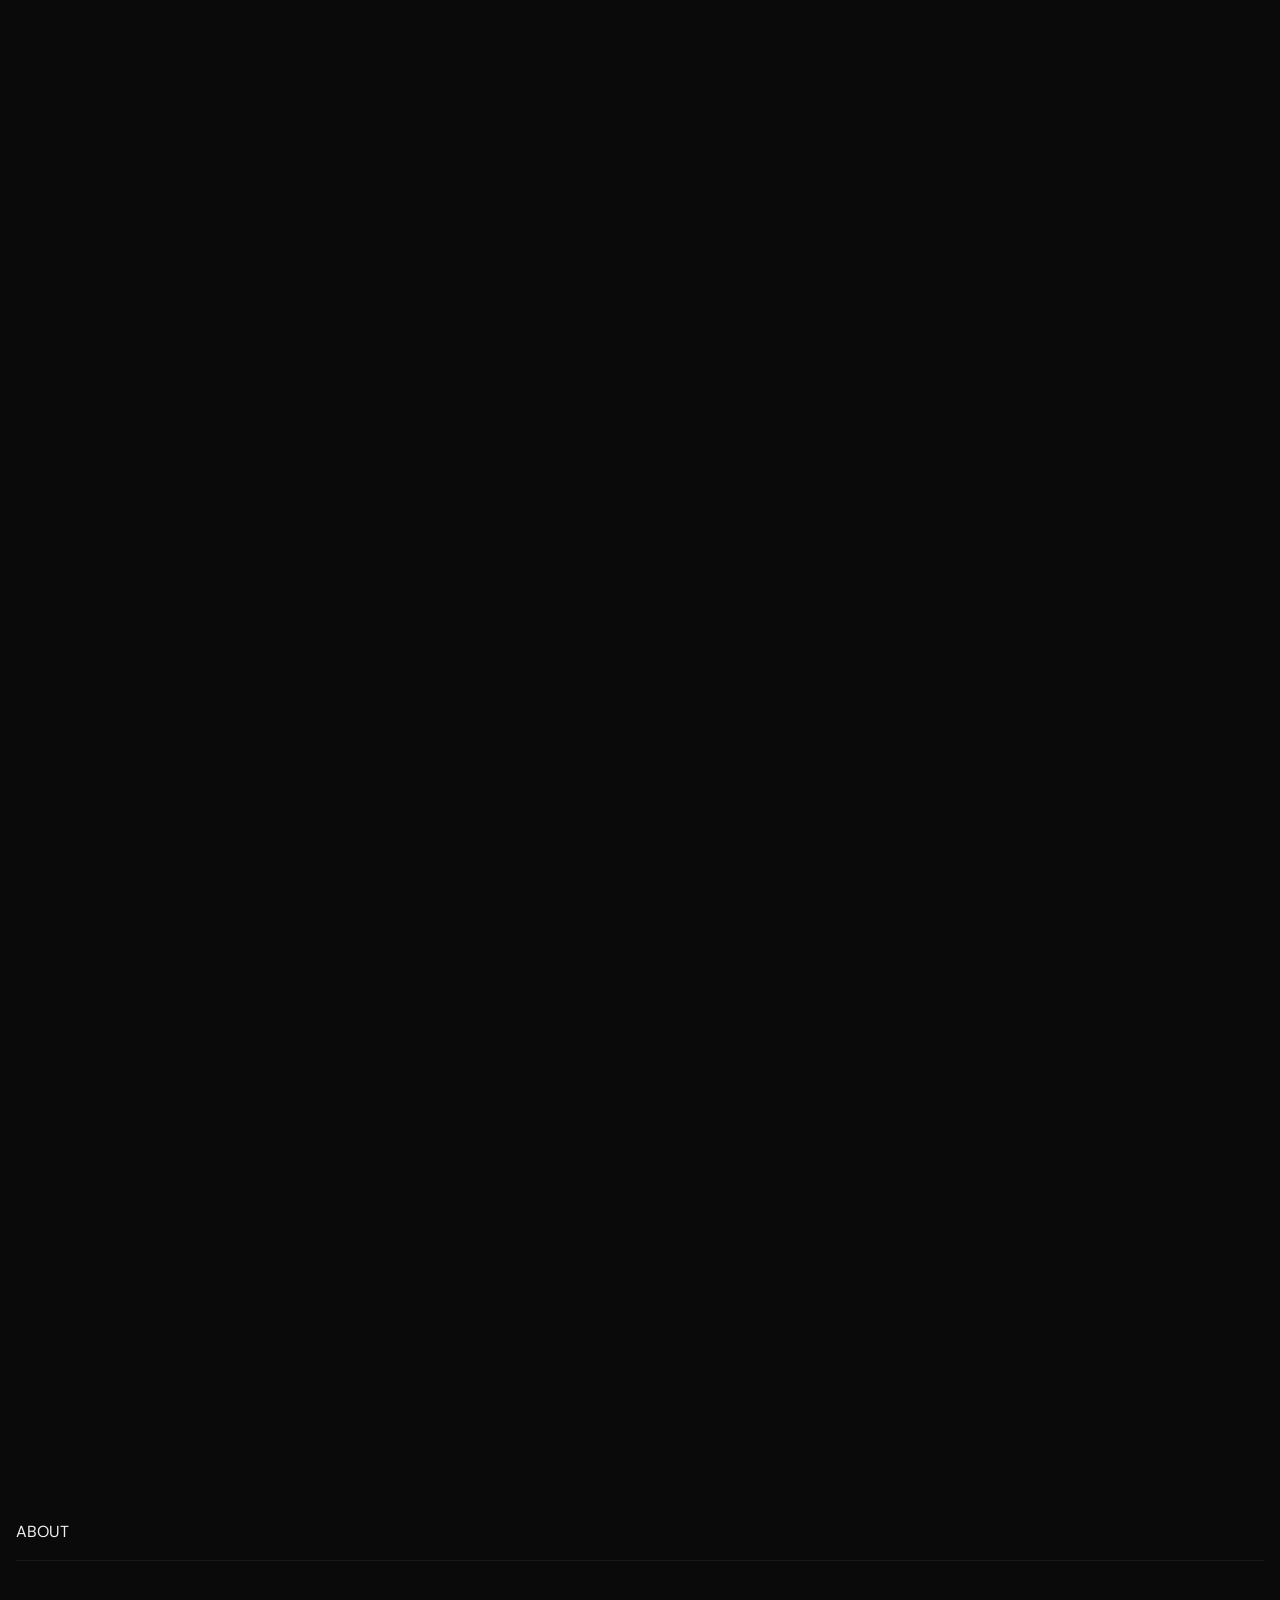
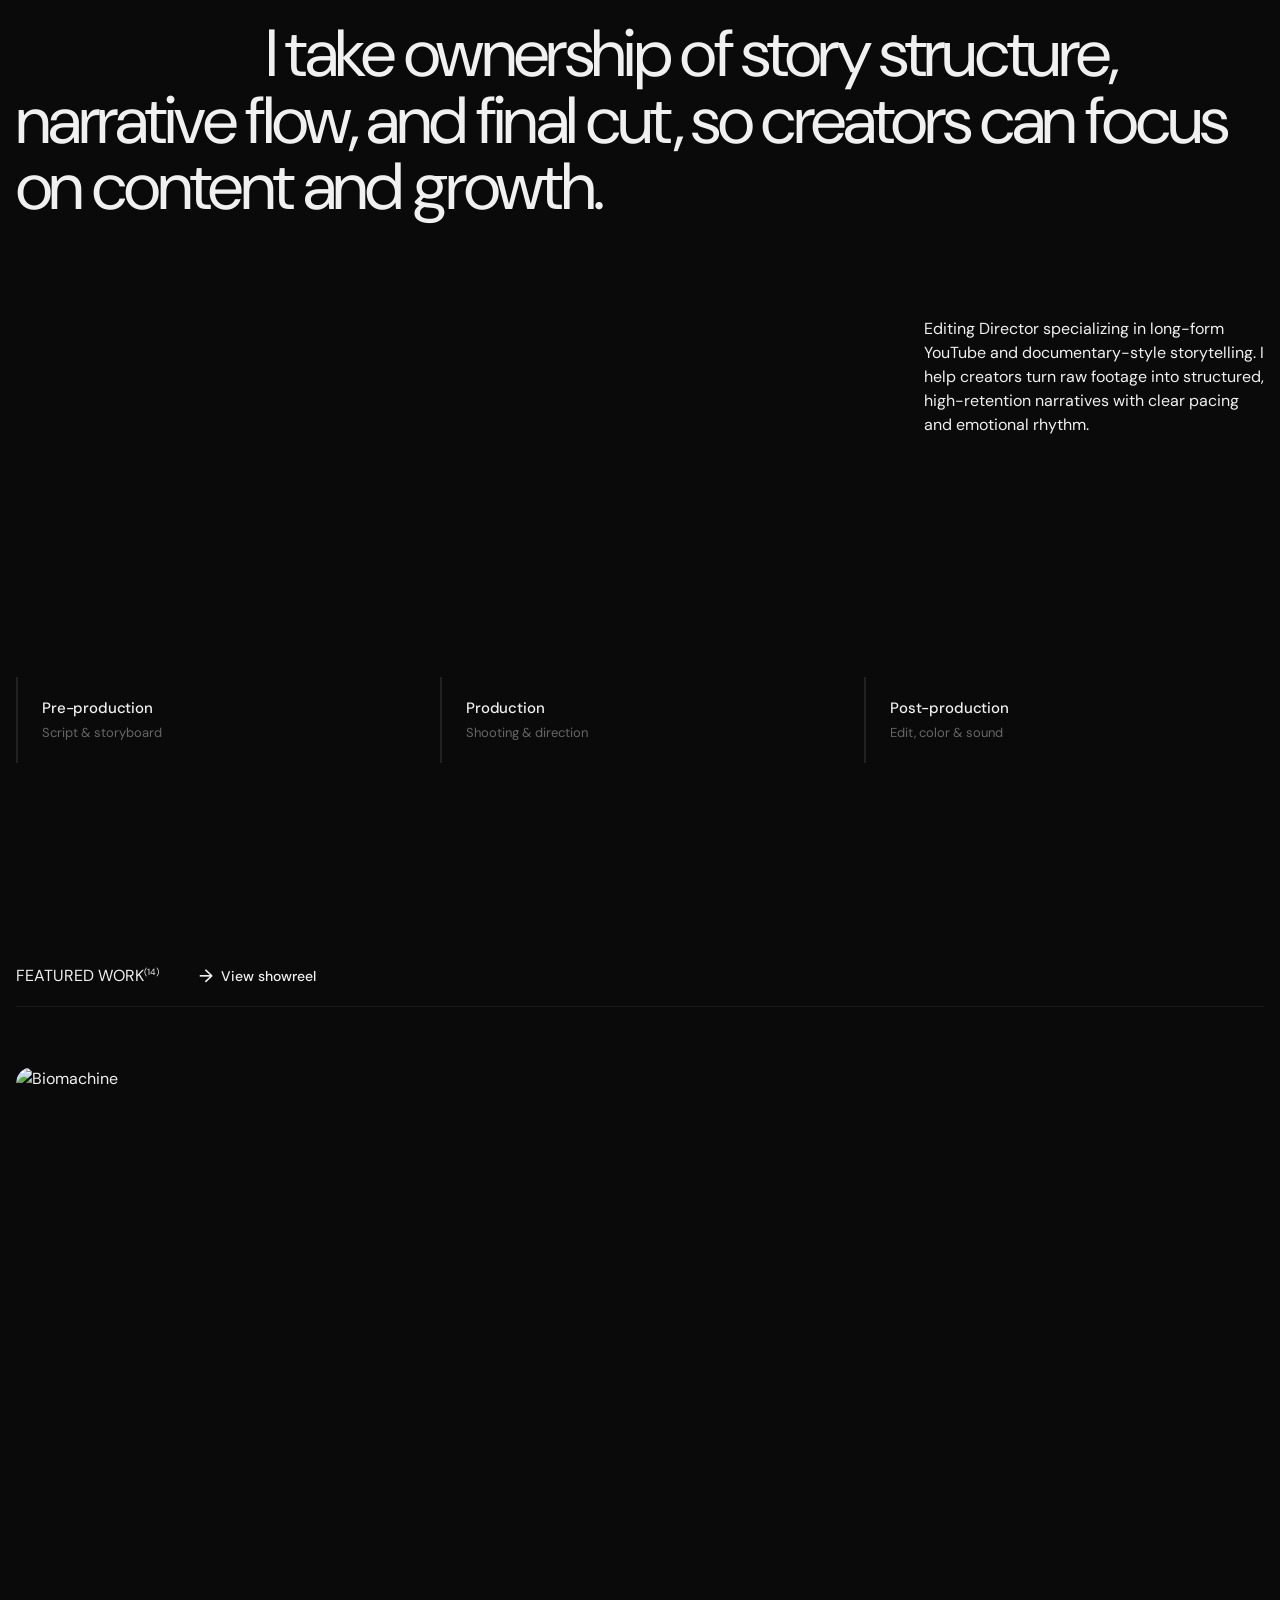
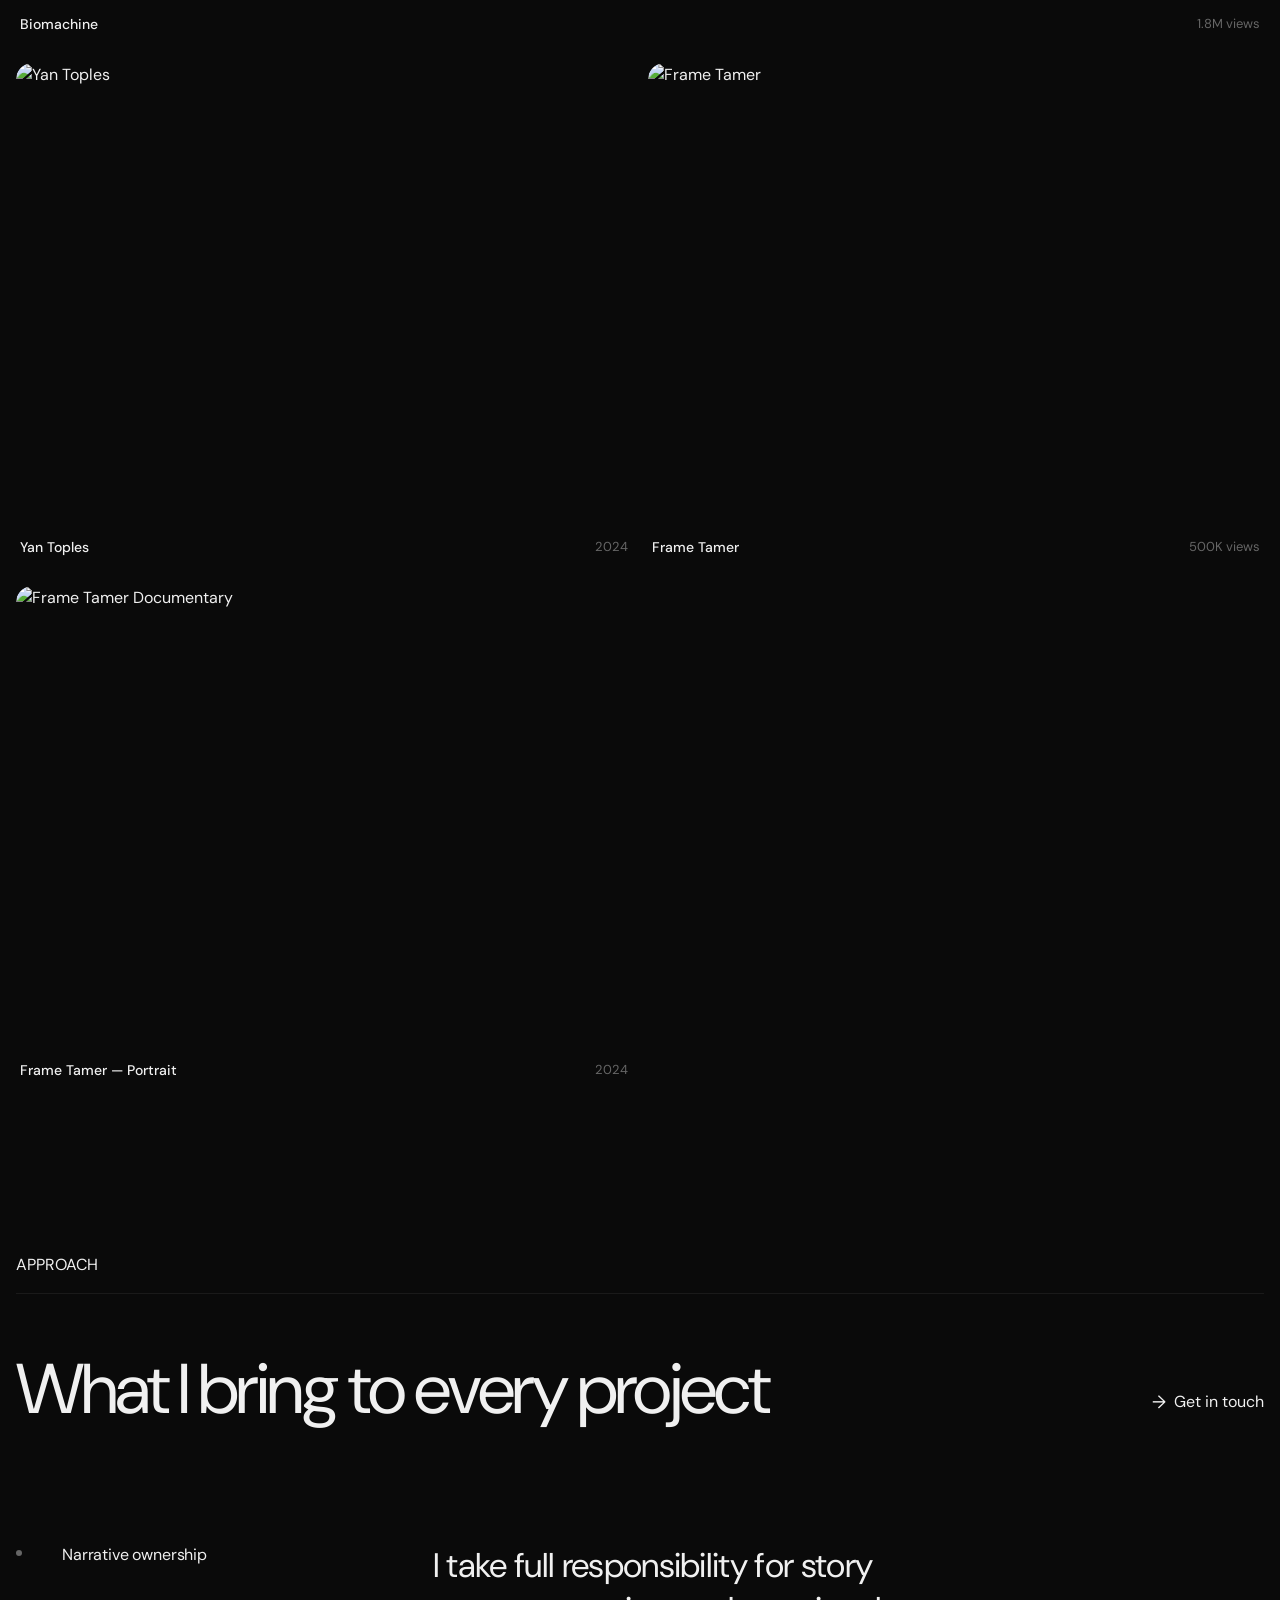
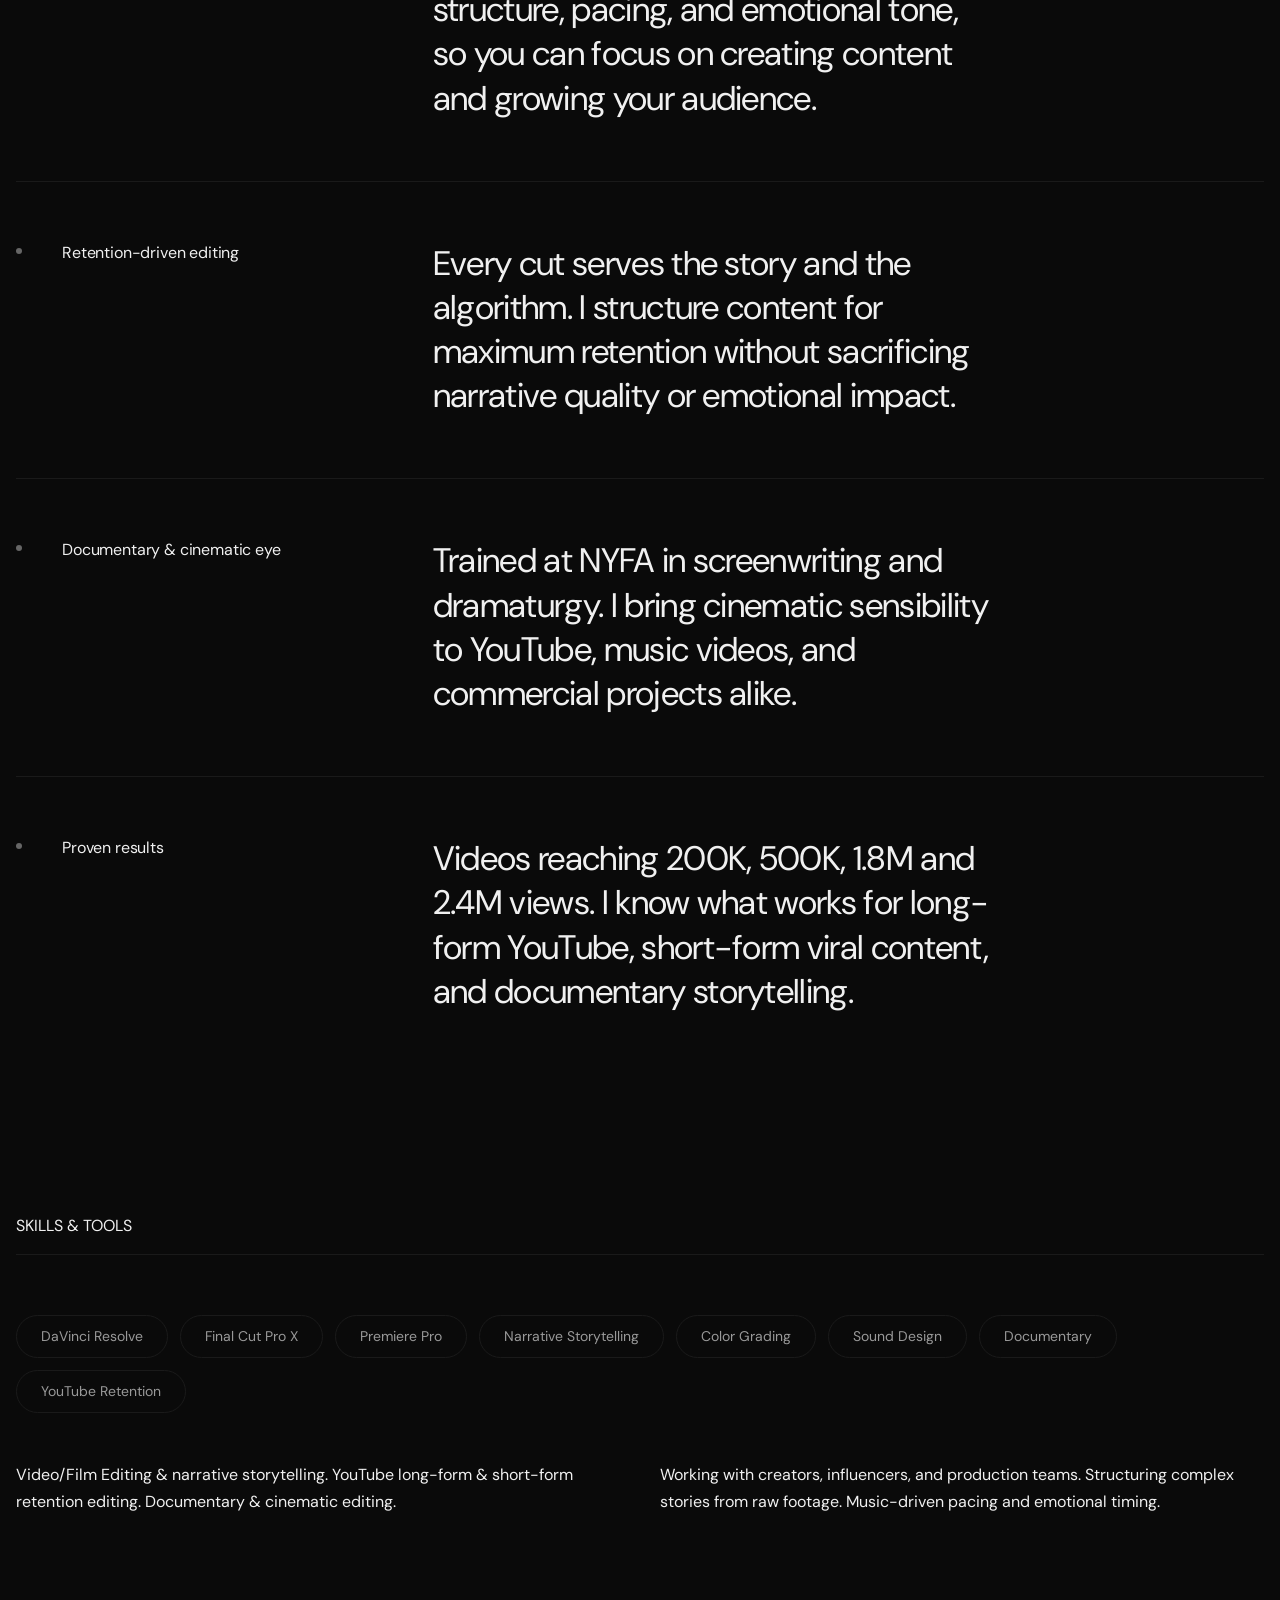
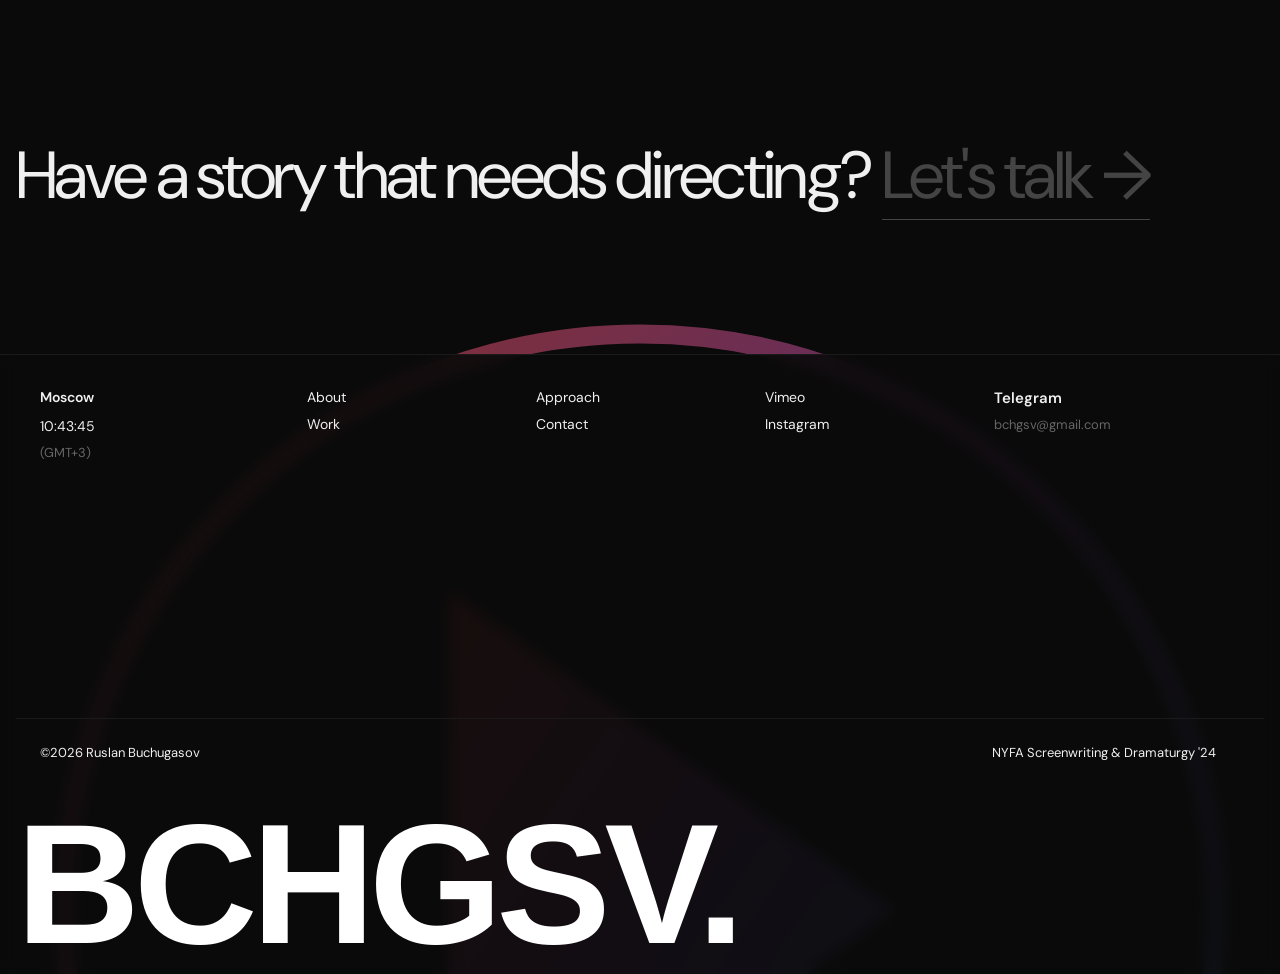
==== index.html @ 80c37a7f "feat: word-by-word stagger animation for hero subtitle Split subtitle into individual words with dat" ====
<!DOCTYPE html>
<html lang="en">
<head>
  <meta charset="UTF-8">
  <meta name="viewport" content="width=device-width, initial-scale=1.0">
  <title>BCHGSV | Director &amp; Cinematographer</title>
  <meta name="description" content="Ruslan Buchugasov — Director, Cinematographer & Film Editor specializing in YouTube, documentary and narrative storytelling.">

  <!-- Open Graph -->
  <meta property="og:type" content="website">
  <meta property="og:title" content="BCHGSV — Director & Cinematographer">
  <meta property="og:description" content="Ruslan Buchugasov — Director, Cinematographer & Film Editor specializing in YouTube, documentary and narrative storytelling.">
  <meta property="og:image" content="https://bchgsvr.vercel.app/assets/og-image.svg">
  <meta property="og:url" content="https://bchgsvr.vercel.app">

  <!-- Twitter Card -->
  <meta name="twitter:card" content="summary_large_image">
  <meta name="twitter:title" content="BCHGSV — Director & Cinematographer">
  <meta name="twitter:description" content="Director, Cinematographer & Film Editor. YouTube, documentary and narrative storytelling.">
  <meta name="twitter:image" content="https://bchgsvr.vercel.app/assets/og-image.svg">

  <link rel="icon" href="assets/logomark.svg" type="image/svg+xml">
  <link rel="preconnect" href="https://fonts.googleapis.com">
  <link rel="preconnect" href="https://fonts.gstatic.com" crossorigin>
  <link href="https://fonts.googleapis.com/css2?family=DM+Sans:ital,opsz,wght@0,9..40,100..1000;1,9..40,100..1000&family=Space+Grotesk:wght@700&display=swap" rel="stylesheet">
  <link rel="stylesheet" href="styles.css">
  <script src="https://cdnjs.cloudflare.com/ajax/libs/gsap/3.12.5/gsap.min.js" defer></script>
  <script src="https://cdnjs.cloudflare.com/ajax/libs/gsap/3.12.5/ScrollTrigger.min.js" defer></script>
  <script src="https://unpkg.com/lenis@1.1.18/dist/lenis.min.js" defer></script>
</head>
<body>

  <!-- Navigation -->
  <nav class="navbar">
    <div class="nav-container">
      <a href="index.html" class="nav-logo">BCHGSV<span class="nav-dot">.</span></a>
      <div class="nav-links">
        <div class="nav-pill"></div>
        <a href="#about" class="nav-link" data-i18n="nav.about">About</a>
        <a href="#work" class="nav-link" data-i18n="nav.work">Work</a>
        <a href="#approach" class="nav-link" data-i18n="nav.approach">Approach</a>
        <a href="#contact" class="nav-link" data-i18n="nav.contact">Contact</a>
      </div>
    </div>
  </nav>

  <!-- Mobile toggle (outside nav to avoid transform containing block) -->
  <button class="mobile-menu-toggle" id="mobileMenuToggle" aria-label="Menu">
    <img src="assets/logomark.svg" alt="" class="mobile-menu-icon">
    <span data-i18n="nav.menu">Menu</span>
  </button>

  <!-- Mobile Menu (outside nav to avoid transform containing block) -->
  <div class="mobile-menu-overlay" id="mobileMenuOverlay"></div>
  <div class="mobile-menu" id="mobileMenu">
    <div class="mobile-menu-links">
      <a href="#about" class="mobile-link" data-i18n="nav.about">About</a>
      <a href="#work" class="mobile-link" data-i18n="nav.work">Work</a>
      <a href="#approach" class="mobile-link" data-i18n="nav.approach">Approach</a>
      <a href="#contact" class="mobile-link" data-i18n="nav.contact">Contact</a>
    </div>
  </div>

  <!-- Hero Section -->
  <section class="hero">
    <div class="container hero-grid">
      <div class="hero-left">
        <div class="hero-portrait">
          <img src="assets/images/ruslan-portrait.jpg" alt="Ruslan Buchugasov" class="hero-portrait-img">
        </div>
        <p class="hero-subtitle" data-split-words data-i18n="hero.subtitle">Director, Cinematographer & Film Editor. I turn raw footage into structured, high-retention narratives with clear pacing and emotional rhythm.</p>
        <a href="https://t.me/bchgsv" target="_blank" rel="noopener" class="cta-link" data-magnetic>
          <span class="cta-arrow">&#8594;</span>
          <span data-i18n="hero.cta">Связаться</span>
        </a>
      </div>
      <div class="hero-right">
        <h1 class="heading-hero" data-split-words data-i18n="hero.heading" data-i18n-html="true">Directing stories for YouTube, documentary &amp; film</h1>
      </div>
    </div>
  </section>

  <!-- Showreel / Featured Project (placeholder until Ruslan provides video) -->
  <section class="hero-project-image">
    <div class="showreel-placeholder">
      <span class="showreel-play">&#9654;</span>
      <span class="showreel-label" data-i18n="hero.showreel">Watch Showreel</span>
    </div>
  </section>

  <!-- Section 01: About -->
  <section class="section" id="about">
    <div class="container">
      <div class="section-divider">
        <span class="section-label" data-i18n="about.label">ABOUT</span>
      </div>
      <div class="why-work-content">
        <p class="text-display" data-i18n="about.display">I take ownership of story structure, narrative flow, and final cut, so creators can focus on content and growth.</p>
        <p class="text-body-secondary" data-i18n="about.body">Editing Director specializing in long-form YouTube and documentary-style storytelling. I help creators turn raw footage into structured, high-retention narratives with clear pacing and emotional rhythm.</p>
      </div>
      <!-- Workflow -->
      <div class="workflow-strip">
        <div class="workflow-item">
          <span class="workflow-label" data-i18n="about.step1">Pre-production</span>
          <span class="workflow-desc" data-i18n="about.step1desc">Script & storyboard</span>
        </div>
        <div class="workflow-dot"></div>
        <div class="workflow-item">
          <span class="workflow-label" data-i18n="about.step2">Production</span>
          <span class="workflow-desc" data-i18n="about.step2desc">Shooting & direction</span>
        </div>
        <div class="workflow-dot"></div>
        <div class="workflow-item">
          <span class="workflow-label" data-i18n="about.step3">Post-production</span>
          <span class="workflow-desc" data-i18n="about.step3desc">Edit, color & sound</span>
        </div>
      </div>
    </div>
  </section>

  <!-- Section 02: Featured Work -->
  <section class="section section-projects" id="work">
    <div class="container">
      <div class="section-divider">
        <span class="section-label" data-i18n="work.label" data-i18n-html="true">FEATURED WORK<sup>(14)</sup></span>
        <a href="https://vimeo.com/bchgsv" target="_blank" rel="noopener" class="view-all-link">
          <span class="cta-arrow">&#8594;</span>
          <span data-i18n="work.showreel">View showreel</span>
        </a>
      </div>
      <div class="projects-grid">
        <a href="https://vimeo.com/1134886503" target="_blank" rel="noopener" class="project-card" data-tilt>
          <div class="project-image-wrapper">
            <img src="https://i.vimeocdn.com/video/2080029624-4495c76f4444135b0852df9f5daabbd57fb5cd39661e6c5c25c3b22753b09237-d_640" alt="Biomachine" class="project-thumb" loading="lazy">
            <span class="project-view-btn" data-i18n="work.watch">Watch</span>
          </div>
          <div class="project-info-row">
            <span class="project-title">Biomachine</span>
            <span class="project-year">1.8M views</span>
          </div>
        </a>
        <a href="https://vimeo.com/1132902464" target="_blank" rel="noopener" class="project-card" data-tilt>
          <div class="project-image-wrapper">
            <img src="https://i.vimeocdn.com/video/2077310926-9f250c8c18d91d41ca8aa638a55a0b386789bf03624d572b301ba7e40e463787-d_640" alt="Yan Toples" class="project-thumb" loading="lazy">
            <span class="project-view-btn" data-i18n="work.watch">Watch</span>
          </div>
          <div class="project-info-row">
            <span class="project-title">Yan Toples</span>
            <span class="project-year">2024</span>
          </div>
        </a>
        <a href="https://vimeo.com/1135028682" target="_blank" rel="noopener" class="project-card" data-tilt>
          <div class="project-image-wrapper">
            <img src="https://i.vimeocdn.com/video/2080222295-36bf440645048194868b82d94e1becbf51bf9687db096f84944cb8c02b4dc83a-d_640" alt="Frame Tamer" class="project-thumb" loading="lazy">
            <span class="project-view-btn" data-i18n="work.watch">Watch</span>
          </div>
          <div class="project-info-row">
            <span class="project-title">Frame Tamer</span>
            <span class="project-year">500K views</span>
          </div>
        </a>
        <a href="https://vimeo.com/1132899789" target="_blank" rel="noopener" class="project-card" data-tilt>
          <div class="project-image-wrapper">
            <img src="https://i.vimeocdn.com/video/2077308302-b203d5594d18ca82e919a4d9a24e7742c646b624052991df7079e90d32813cdb-d_640" alt="Frame Tamer Documentary" class="project-thumb" loading="lazy">
            <span class="project-view-btn" data-i18n="work.watch">Watch</span>
          </div>
          <div class="project-info-row">
            <span class="project-title">Frame Tamer — Portrait</span>
            <span class="project-year">2024</span>
          </div>
        </a>
      </div>
    </div>
  </section>

  <!-- Section 03: Why Work With Me -->
  <section class="section section-choose" id="approach">
    <div class="container">
      <div class="section-divider">
        <span class="section-label" data-i18n="approach.label">APPROACH</span>
      </div>

      <div class="choose-heading-wrap">
        <h2 class="choose-heading-xl" data-i18n="approach.heading">What I bring to every project</h2>
        <a href="https://t.me/bchgsv" target="_blank" rel="noopener" class="cta-link choose-heading-cta" data-magnetic>
          <span class="cta-arrow">&#8594;</span>
          <span data-i18n="approach.cta">Get in touch</span>
        </a>
      </div>

      <!-- Row 1 -->
      <div class="choose-row">
        <div class="choose-row-left">
          <span class="choose-marker"></span>
          <span class="choose-title" data-i18n="approach.r1.title">Narrative ownership</span>
        </div>
        <div class="choose-row-center">
          <p class="choose-text" data-i18n="approach.r1.text">I take full responsibility for story structure, pacing, and emotional tone, so you can focus on creating content and growing your audience.</p>
        </div>
      </div>

      <div class="choose-separator"></div>

      <!-- Row 2 -->
      <div class="choose-row">
        <div class="choose-row-left">
          <span class="choose-marker"></span>
          <span class="choose-title" data-i18n="approach.r2.title">Retention-driven editing</span>
        </div>
        <div class="choose-row-center">
          <p class="choose-text" data-i18n="approach.r2.text">Every cut serves the story and the algorithm. I structure content for maximum retention without sacrificing narrative quality or emotional impact.</p>
        </div>
      </div>

      <div class="choose-separator"></div>

      <!-- Row 3 -->
      <div class="choose-row">
        <div class="choose-row-left">
          <span class="choose-marker"></span>
          <span class="choose-title" data-i18n="approach.r3.title">Documentary & cinematic eye</span>
        </div>
        <div class="choose-row-center">
          <p class="choose-text" data-i18n="approach.r3.text">Trained at NYFA in screenwriting and dramaturgy. I bring cinematic sensibility to YouTube, music videos, and commercial projects alike.</p>
        </div>
      </div>

      <div class="choose-separator"></div>

      <!-- Row 4 -->
      <div class="choose-row">
        <div class="choose-row-left">
          <span class="choose-marker"></span>
          <span class="choose-title" data-i18n="approach.r4.title">Proven results</span>
        </div>
        <div class="choose-row-center">
          <p class="choose-text" data-i18n="approach.r4.text">Videos reaching 200K, 500K, 1.8M and 2.4M views. I know what works for long-form YouTube, short-form viral content, and documentary storytelling.</p>
        </div>
      </div>
    </div>
  </section>

  <!-- Section 04: Skills & Tools -->
  <section class="section section-branding-matters">
    <div class="container">
      <div class="section-divider">
        <span class="section-label" data-i18n="skills.label">SKILLS & TOOLS</span>
      </div>
      <div class="skills-grid">
        <div class="skill-tag">DaVinci Resolve</div>
        <div class="skill-tag">Final Cut Pro X</div>
        <div class="skill-tag">Premiere Pro</div>
        <div class="skill-tag">Narrative Storytelling</div>
        <div class="skill-tag">Color Grading</div>
        <div class="skill-tag">Sound Design</div>
        <div class="skill-tag">Documentary</div>
        <div class="skill-tag">YouTube Retention</div>
      </div>
      <div class="branding-matters-grid">
        <div class="branding-matters-col">
          <p class="branding-matters-text" data-i18n="skills.text1" data-i18n-html="true">Video/Film Editing &amp; narrative storytelling. YouTube long-form &amp; short-form retention editing. Documentary &amp; cinematic editing.</p>
        </div>
        <div class="branding-matters-col">
          <p class="branding-matters-text" data-i18n="skills.text2">Working with creators, influencers, and production teams. Structuring complex stories from raw footage. Music-driven pacing and emotional timing.</p>
        </div>
      </div>
    </div>
  </section>

  <!-- Footer -->
  <footer class="footer" id="contact">
    <div class="container">
      <h2 class="footer-headline" data-i18n="footer.headline" data-i18n-html="true">Have a story that needs directing? <a href="https://t.me/bchgsv" target="_blank" rel="noopener" class="footer-cta-inline">Let's talk &#8594;</a></h2>
    </div>
    <div class="footer-content-wrap">
      <div class="container">
        <div class="footer-grid">
          <div class="footer-col">
            <span class="footer-col-title" data-i18n="footer.city">Moscow</span>
            <span class="footer-time" id="moscowTime"></span>
            <span class="footer-timezone">(GMT+3)</span>
          </div>
          <div class="footer-col">
            <a href="#about" class="footer-link" data-i18n="nav.about">About</a>
            <a href="#work" class="footer-link" data-i18n="nav.work">Work</a>
          </div>
          <div class="footer-col">
            <a href="#approach" class="footer-link" data-i18n="nav.approach">Approach</a>
            <a href="#contact" class="footer-link" data-i18n="nav.contact">Contact</a>
          </div>
          <div class="footer-col">
            <a href="https://vimeo.com/bchgsv" target="_blank" rel="noopener" class="footer-link">Vimeo</a>
            <a href="https://instagram.com/bchgsv" target="_blank" rel="noopener" class="footer-link">Instagram</a>
          </div>
          <div class="footer-col">
            <a href="https://t.me/bchgsv" target="_blank" rel="noopener" class="footer-link footer-link-primary">Telegram</a>
            <a href="mailto:bchgsv@gmail.com" class="footer-link footer-link-secondary">bchgsv@gmail.com</a>
          </div>
        </div>
      </div>
      <div class="container">
        <div class="footer-bottom">
          <span class="footer-copy" data-i18n="footer.copy" data-i18n-html="true">&copy;2026 Ruslan Buchugasov</span>
          <span class="footer-legal footer-credit" data-i18n="footer.credit" data-i18n-html="true">NYFA Screenwriting &amp; Dramaturgy '24</span>
        </div>
      </div>
      <div class="footer-giant-wordmark">
        <img src="assets/wordmark-white.svg" alt="BCHGSV." class="footer-wordmark-svg">
      </div>
    </div>
    <div class="footer-logomark-wrapper">
      <img src="assets/logomark-gradient.svg" alt="" class="footer-logomark-img">
    </div>
  </footer>

  <script src="script.js"></script>
</body>
</html>
---- styles.css ----
/* ========================================
   BCHGSV PORTFOLIO — Dark Cinematic Theme
   ======================================== */

:root {
  --bg: #0a0a0a;
  --text-primary: #f0f0f0;
  --text-secondary: #999999;
  --text-muted: #666666;
  --text-light: #444444;
  --border: #1a1a1a;
  --border-light: #151515;
  --nav-bg: rgba(30, 30, 30, 0.7);
  --nav-pill: rgba(60, 60, 60, 0.95);
  --badge-bg: rgba(30, 30, 30, 0.85);
  --font-heading: 'DM Sans', sans-serif;
  --font-body: 'DM Sans', sans-serif;
  --container-max: 1440px;
  --container-padding: 16px;
  --transition: 250ms ease;
}

*, *::before, *::after {
  margin: 0;
  padding: 0;
  box-sizing: border-box;
}

html {
  font-size: 16px;
  -webkit-font-smoothing: antialiased;
  -moz-osx-font-smoothing: grayscale;
}

html.lenis, html.lenis body { height: auto; }
.lenis.lenis-smooth { scroll-behavior: auto; }
.lenis.lenis-smooth [data-lenis-prevent] { overscroll-behavior: contain; }

body {
  font-family: var(--font-body);
  background: var(--bg);
  color: var(--text-primary);
  line-height: 1.5;
  overflow-x: hidden;
}

a { text-decoration: none; color: inherit; }
img { max-width: 100%; height: auto; display: block; }

.container {
  max-width: var(--container-max);
  margin: 0 auto;
  padding: 0 var(--container-padding);
}

/* ======================================== PAGE ENTRANCE ======================================== */
body.is-loading {
  overflow: hidden;
}

body.is-loading .navbar,
body.is-loading .hero,
body.is-loading .hero-project-image {
  opacity: 0;
}

/* ======================================== NAVIGATION ======================================== */
.navbar {
  position: fixed;
  top: 0; left: 0; right: 0;
  z-index: 1000;
  padding: 24px 0;
  transition: transform 0.4s cubic-bezier(0.4, 0, 0.2, 1), opacity 0.4s ease;
}

.navbar.nav-hidden {
  transform: translateY(-100%);
  opacity: 0;
}

.nav-container {
  max-width: var(--container-max);
  margin: 0 auto;
  padding: 0 var(--container-padding);
  display: grid;
  grid-template-columns: repeat(12, 1fr);
  gap: 16px;
  align-items: center;
}

.nav-logo {
  grid-column: 1 / 4;
  font-family: 'Space Grotesk', var(--font-heading);
  font-size: 28px;
  font-weight: 700;
  letter-spacing: -0.03em;
  color: var(--text-primary);
  z-index: 10;
}

.nav-dot { color: var(--text-primary); }

.nav-links {
  grid-column: 7 / 13;
  position: relative;
  display: flex;
  align-items: center;
  gap: 0;
  background: var(--nav-bg);
  backdrop-filter: blur(12px);
  -webkit-backdrop-filter: blur(12px);
  border: 1px solid rgba(255, 255, 255, 0.08);
  border-radius: 1000px;
  padding: 4px;
  z-index: 1001;
  justify-self: end;
  width: fit-content;
}

.nav-pill {
  position: absolute;
  height: calc(100% - 8px);
  background: var(--nav-pill);
  border-radius: 1000px;
  transition: left 300ms cubic-bezier(0.4, 0, 0.2, 1), width 300ms cubic-bezier(0.4, 0, 0.2, 1), opacity 200ms ease;
  pointer-events: none;
  opacity: 0;
  top: 4px;
  box-shadow: 0 1px 3px rgba(0, 0, 0, 0.06);
}

.nav-links:hover .nav-pill { opacity: 1; }


.nav-link {
  padding: 8px 12px;
  font-size: 16px;
  font-weight: 400;
  color: var(--text-primary);
  border-radius: 100px;
  position: relative;
  z-index: 1;
  white-space: nowrap;
  font-family: var(--font-body);
  letter-spacing: -0.031em;
  transition: color var(--transition);
}

.nav-link sup { font-size: 10px; vertical-align: super; margin-left: 1px; }
.nav-link:hover { color: var(--text-secondary); }

/* Mobile Nav */
.mobile-menu-toggle {
  display: none;
  align-items: center;
  gap: 6px;
  background: rgba(30, 30, 30, 0.7);
  backdrop-filter: blur(10px);
  -webkit-backdrop-filter: blur(10px);
  border: 1px solid rgba(60, 60, 60, 0.19);
  border-radius: 1000px;
  cursor: pointer;
  padding: 8px 16px 8px 10px;
  z-index: 9999;
  font-size: 15px;
  font-weight: 400;
  font-family: var(--font-body);
  color: var(--text-primary);
  position: fixed;
  bottom: 20px;
  left: 0; right: 0;
  width: fit-content;
  margin: 0 auto;
  transition: opacity 300ms ease;
}

.mobile-menu-icon { width: 20px; height: 20px; }

.mobile-menu-overlay {
  position: fixed;
  inset: 0;
  background: rgba(0, 0, 0, 0.5);
  z-index: 9997;
  opacity: 0;
  pointer-events: none;
  transition: opacity 400ms ease;
  display: none;
}
.mobile-menu-overlay.open { opacity: 1; pointer-events: auto; }

.mobile-menu {
  display: none;
  flex-direction: row;
  flex-wrap: wrap;
  justify-content: center;
  gap: 4px;
  position: fixed;
  bottom: 16px; left: 0; right: 0;
  width: fit-content;
  margin: 0 auto;
  background: rgba(25, 25, 25, 0.95);
  backdrop-filter: blur(24px);
  -webkit-backdrop-filter: blur(24px);
  padding: 6px;
  z-index: 9998;
  border-radius: 1000px;
  border: 1px solid rgba(255, 255, 255, 0.1);
  box-shadow: 0 4px 40px rgba(0, 0, 0, 0.5);
  transition: opacity 400ms ease, bottom 400ms cubic-bezier(0.4, 0, 0.2, 1);
  opacity: 0;
  max-width: calc(100vw - 32px);
}
.mobile-menu.open { opacity: 1; }

.mobile-menu-header { display: none; }

.mobile-menu-links { display: flex; flex-direction: row; gap: 2px; }

.mobile-link {
  padding: 10px 16px;
  font-size: 15px;
  font-weight: 400;
  color: var(--text-primary);
  font-family: var(--font-body);
  letter-spacing: -0.01em;
  transition: background var(--transition), color var(--transition);
  text-align: center;
  border-radius: 1000px;
  white-space: nowrap;
}
.mobile-link:hover, .mobile-link:active { background: rgba(255, 255, 255, 0.08); }
.mobile-link sup { font-size: 10px; vertical-align: super; }

.mobile-menu-close {
  display: none;
}

/* ======================================== HERO ======================================== */
.hero {
  padding: 256px 0 96px;
  min-height: 80vh;
  display: flex;
  align-items: flex-end;
}

.hero-grid {
  display: grid;
  grid-template-columns: repeat(12, 1fr);
  gap: 16px;
  align-items: end;
}

.hero-left {
  grid-column: 1 / 4;
  display: flex;
  flex-direction: column;
  gap: 24px;
  padding-bottom: 20px;
  will-change: transform;
}

.hero-right { grid-column: 7 / 13; }

.hero-portrait {
  width: 160px;
  height: 160px;
  border-radius: 50%;
  overflow: hidden;
  border: 2px solid rgba(255, 255, 255, 0.08);
}

.hero-portrait-img {
  width: 100%;
  height: 100%;
  object-fit: cover;
  filter: grayscale(0.3);
  transition: filter 0.5s ease, transform 0.5s ease;
}

.hero-portrait:hover .hero-portrait-img {
  filter: grayscale(0);
  transform: scale(1.05);
}

.hero-subtitle {
  font-size: 16px;
  line-height: 1.5;
  color: var(--text-primary);
  font-weight: 400;
  max-width: 380px;
}

/* Subtitle split-word overrides — softer spacing for body text */
.hero-subtitle .split-word {
  overflow: visible;
  line-height: 1.5;
  padding: 0;
}

.hero-subtitle .split-word-inner {
  opacity: 0;
  transform: translateY(12px);
  will-change: transform, opacity;
}

.heading-hero {
  font-family: var(--font-heading);
  font-size: clamp(42px, 5vw, 69px);
  font-weight: 400;
  line-height: 1.06;
  letter-spacing: -0.04em;
  color: var(--text-primary);
  text-wrap: balance;
  will-change: transform;
}

/* Split word animation styles */
.split-word {
  display: inline-block;
  overflow: hidden;
  vertical-align: top;
  margin-right: 0.25em;
  padding: 0.05em 0 0.08em;
  line-height: 1.1;
}

.split-word-inner {
  display: inline-block;
  will-change: transform;
}

/* CTA Link */
.cta-link {
  display: inline-flex;
  align-items: center;
  gap: 8px;
  font-size: 16px;
  font-weight: 400;
  color: var(--text-primary);
  position: relative;
  padding: 0;
  width: fit-content;
  transition: color 250ms ease, transform 0.2s ease;
}

.cta-link::before {
  content: '';
  position: absolute;
  inset: -4px -12px;
  z-index: -1;
  background: linear-gradient(90deg, rgba(192,57,43,0.5) 0%, rgba(231,76,60,0.4) 50%, rgba(142,68,173,0.25) 100%);
  background-size: 250% 250%;
  animation: gradientOrbit 6s ease-in-out infinite;
  border-radius: 100px;
  opacity: 0;
  transition: opacity 350ms ease;
}
.cta-link:hover::before { opacity: 1; }

.cta-arrow {
  font-size: 18px;
  transition: transform 0.3s ease;
}
.cta-link:hover .cta-arrow { transform: translateX(4px); }

@keyframes gradientOrbit {
  0%, 100% { background-position: 0% 50%; }
  50% { background-position: 100% 50%; }
}

.desktop-br { display: inline; }
@media (max-width: 1024px) { .desktop-br { display: none; } }

/* ======================================== SHOWREEL ======================================== */
.hero-project-image {
  width: 100%;
  margin-bottom: 0;
  overflow: hidden;
  will-change: transform;
}

.showreel-placeholder {
  width: 100%;
  height: 80vh;
  background: linear-gradient(135deg, #111 0%, #1a1a1a 50%, #0d0d0d 100%);
  display: flex;
  flex-direction: column;
  align-items: center;
  justify-content: center;
  gap: 16px;
  cursor: pointer;
  transition: background 0.5s ease;
}
.showreel-placeholder:hover { background: linear-gradient(135deg, #151515 0%, #222 50%, #111 100%); }

.showreel-play {
  font-size: 48px;
  color: var(--text-primary);
  width: 80px; height: 80px;
  border: 2px solid var(--text-primary);
  border-radius: 50%;
  display: flex;
  align-items: center;
  justify-content: center;
  transition: all 0.3s ease;
}
.showreel-placeholder:hover .showreel-play { background: var(--text-primary); color: var(--bg); }

.showreel-label {
  font-size: 14px;
  font-weight: 400;
  color: var(--text-muted);
  letter-spacing: 0.05em;
  text-transform: uppercase;
}

/* ======================================== SECTIONS ======================================== */
.section {
  padding: 80px 0;
  position: relative;
  z-index: 1;
  background: var(--bg);
}

.section-projects,
.section-choose,
.section-branding-matters {
  position: relative;
  z-index: 1;
  background: var(--bg);
}

.section-divider {
  display: flex;
  align-items: center;
  justify-content: space-between;
  padding-bottom: 16px;
  border-bottom: 1px solid var(--border);
  margin-bottom: 60px;
  position: relative;
}

.section-label {
  font-size: 16px;
  font-weight: 400;
  letter-spacing: normal;
  color: var(--text-primary);
  font-family: var(--font-body);
  text-transform: uppercase;
}
.section-label sup { font-size: 9px; vertical-align: super; }

.section-number {
  display: none;
}

/* ======================================== ABOUT ======================================== */
.about-portrait {
  width: 160px;
  height: 160px;
  border-radius: 50%;
  overflow: hidden;
  margin-bottom: 40px;
  border: 2px solid rgba(255, 255, 255, 0.08);
}

.about-portrait-img {
  width: 100%;
  height: 100%;
  object-fit: cover;
  filter: grayscale(0.3);
  transition: filter 0.5s ease, transform 0.5s ease;
}

.about-portrait:hover .about-portrait-img {
  filter: grayscale(0);
  transform: scale(1.05);
}

.why-work-content { margin-bottom: 80px; }

.text-display {
  font-family: var(--font-heading);
  font-size: clamp(32px, 5.2vw, 74px);
  font-weight: 400;
  line-height: 1;
  letter-spacing: -0.04em;
  color: var(--text-primary);
  margin: 32px 0 96px;
  text-indent: 20%;
}

.text-body-secondary {
  font-size: 16px;
  line-height: 1.5;
  color: var(--text-primary);
  max-width: 340px;
  margin-left: auto;
  padding-bottom: 80px;
}

/* Workflow Strip */
.workflow-strip {
  display: flex;
  align-items: center;
  gap: 24px;
  padding: 80px 0 40px;
}

.workflow-item {
  display: flex;
  flex-direction: column;
  gap: 4px;
  flex: 1;
  padding: 20px 24px;
  border-left: 2px solid rgba(255, 255, 255, 0.1);
  transition: border-color 0.4s ease, opacity 0.6s ease, transform 0.6s ease;
}

.workflow-item:hover {
  border-color: rgba(192, 57, 43, 0.6);
}

/* Golden Suisse-style staggered fade-in for choose separators */
.choose-separator {
  transform-origin: left center;
}

.workflow-label {
  font-size: 15px;
  font-weight: 500;
  color: var(--text-primary);
  letter-spacing: -0.01em;
}

.workflow-desc {
  font-size: 13px;
  font-weight: 400;
  color: var(--text-muted);
}

.workflow-dot {
  display: none;
}

/* ======================================== PROJECTS ======================================== */
.section-divider .view-all-link {
  display: inline-flex;
  align-items: center;
  gap: 8px;
  font-size: 14px;
  font-weight: 500;
  color: var(--text-primary);
  margin-right: auto;
  margin-left: 40px;
}

.projects-grid {
  display: grid;
  grid-template-columns: repeat(2, 1fr);
  gap: 16px;
}

.projects-grid .project-card:first-child {
  grid-column: 1 / -1;
}

.projects-grid .project-card:first-child .project-image-wrapper {
  aspect-ratio: 21 / 9;
}

.project-card {
  display: block;
  border-radius: 16px;
  overflow: hidden;
  position: relative;
  transition: transform 0.5s cubic-bezier(0.23, 1, 0.32, 1);
  transform-style: preserve-3d;
  perspective: 1000px;
}

.project-image-wrapper {
  position: relative;
  aspect-ratio: 4 / 3;
  overflow: hidden;
  border-radius: 16px;
  transition: transform 0.5s cubic-bezier(0.23, 1, 0.32, 1);
}

.project-thumb {
  width: 100%;
  height: 100%;
  object-fit: cover;
  position: absolute;
  inset: 0;
  transition: transform 0.6s cubic-bezier(0.23, 1, 0.32, 1);
}

.project-card:hover .project-thumb {
  transform: scale(1.05);
}

.project-placeholder {
  background: linear-gradient(135deg, #111 0%, #1a1a1a 100%);
  display: flex;
  flex-direction: column;
  align-items: center;
  justify-content: center;
  position: relative;
}

.project-placeholder::before {
  content: attr(data-label);
  font-size: clamp(24px, 3vw, 36px);
  font-weight: 400;
  color: var(--text-muted);
  letter-spacing: -0.02em;
  font-family: var(--font-heading);
  transition: transform 0.5s cubic-bezier(0.23, 1, 0.32, 1), opacity 0.3s ease;
}

.project-card:hover .project-placeholder::before {
  transform: scale(1.05);
  opacity: 0.6;
}

/* Project info row — always visible below image */
.project-info-row {
  display: flex;
  align-items: center;
  gap: 12px;
  padding: 12px 4px;
  font-size: 14px;
  color: var(--text-primary);
}

.project-num {
  color: var(--text-muted);
  font-size: 13px;
  font-weight: 400;
}

.project-title {
  font-weight: 500;
  flex: 1;
}

.project-year {
  color: var(--text-muted);
  font-size: 13px;
  font-weight: 400;
  margin-left: auto;
}

.project-view-btn {
  position: absolute;
  top: 50%; left: 50%;
  transform: translate(-50%, -50%) translateY(12px);
  background: rgba(20, 20, 20, 0.45);
  backdrop-filter: blur(16px) saturate(1.4);
  -webkit-backdrop-filter: blur(16px) saturate(1.4);
  border: 1px solid rgba(255, 255, 255, 0.12);
  padding: 12px 28px;
  border-radius: 100px;
  font-size: 15px;
  font-weight: 500;
  color: var(--text-primary);
  font-family: var(--font-body);
  white-space: nowrap;
  opacity: 0;
  transition: opacity 300ms ease, transform 300ms ease;
  pointer-events: none;
}
.project-card:hover .project-view-btn { opacity: 1; transform: translate(-50%, -50%) translateY(0); }

/* ======================================== WHY CHOOSE ======================================== */
.choose-heading-wrap {
  display: grid;
  grid-template-columns: 1fr auto;
  gap: 40px;
  align-items: end;
  margin-bottom: 60px;
}

.choose-heading-xl {
  font-family: var(--font-heading);
  font-size: clamp(36px, 5.5vw, 74px);
  font-weight: 400;
  line-height: 1;
  letter-spacing: -0.04em;
  color: var(--text-primary);
  max-width: 820px;
}

.choose-heading-cta { white-space: nowrap; padding-bottom: 8px; }

.choose-row {
  display: grid;
  grid-template-columns: 1fr 1.5fr 0.6fr;
  gap: 40px;
  padding: 60px 0;
  align-items: start;
}

.choose-row-left { display: flex; gap: 40px; align-items: flex-start; }

.choose-marker {
  width: 6px;
  height: 6px;
  border-radius: 50%;
  background: var(--text-muted);
  flex-shrink: 0;
  margin-top: 6px;
}

.choose-title {
  font-size: 16px;
  font-weight: 400;
  color: var(--text-primary);
  font-family: var(--font-body);
  letter-spacing: -0.01em;
  line-height: 1.4;
}

.choose-text {
  font-family: var(--font-heading);
  font-size: clamp(24px, 3vw, 34px);
  font-weight: 400;
  line-height: 1.3;
  letter-spacing: -0.02em;
  color: var(--text-primary);
}

.choose-separator { height: 1px; background: var(--border); }

/* ======================================== SKILLS ======================================== */
.section-branding-matters { padding: 60px 0 80px; }

.branding-matters-grid {
  display: grid;
  grid-template-columns: 1fr 1fr;
  gap: 40px;
  margin-bottom: 48px;
}

.branding-matters-text {
  font-size: 16px;
  line-height: 1.7;
  color: var(--text-primary);
  font-weight: 400;
}

.skills-grid {
  display: flex;
  flex-wrap: wrap;
  gap: 12px;
  margin-bottom: 48px;
}

.skill-tag {
  padding: 10px 24px;
  border: 1px solid var(--border);
  border-radius: 100px;
  font-size: 14px;
  font-weight: 400;
  color: var(--text-secondary);
  transition: all 0.3s ease;
}
.skill-tag:hover { border-color: #c0392b; color: var(--text-primary); }

/* ======================================== FOOTER ======================================== */
.footer { padding: 0; position: relative; overflow: hidden; z-index: 1; background: var(--bg); }

.footer .footer-headline { padding: 100px 0 80px; }

.footer-headline {
  font-family: var(--font-heading);
  font-size: clamp(36px, 5.2vw, 74px);
  font-weight: 400;
  line-height: 1;
  letter-spacing: -0.04em;
  color: var(--text-primary);
}

.footer-cta-inline {
  color: var(--text-light);
  transition: color 300ms ease;
}
.footer-cta-inline:hover { color: #c0392b; }

.footer-logomark-wrapper {
  position: absolute;
  bottom: 0; left: 0; right: 0;
  display: flex;
  justify-content: center;
  align-items: flex-end;
  pointer-events: none;
  z-index: 2;
}

.footer-logomark-img {
  width: 1400px;
  max-width: none;
  opacity: 0.6;
  animation: footerGlow 6s ease-in-out infinite, footerColorShift 12s ease-in-out infinite;
  will-change: opacity, filter;
  transform-origin: center center;
  margin-bottom: -45%;
}

@keyframes footerGlow {
  0%, 100% { opacity: 0.4; }
  50% { opacity: 0.7; }
}
@keyframes footerColorShift {
  0%   { filter: hue-rotate(0deg); }
  25%  { filter: hue-rotate(30deg); }
  50%  { filter: hue-rotate(60deg); }
  75%  { filter: hue-rotate(30deg); }
  100% { filter: hue-rotate(0deg); }
}

.footer-content-wrap {
  position: relative;
  z-index: 5;
  background: rgba(10, 10, 10, 0.9);
  backdrop-filter: blur(8px);
  -webkit-backdrop-filter: blur(8px);
  border-top: 1px solid #1a1a1a;
  margin-top: 4rem;
  padding: 2rem 0 0;
}

.footer-grid {
  display: grid;
  grid-template-columns: 1.2fr 1fr 1fr 1fr 1.3fr;
  gap: 40px;
  padding: 0 24px 16rem;
}

.footer-col { display: flex; flex-direction: column; gap: 6px; }
.footer-col-title { font-size: 14px; font-weight: 600; color: var(--text-primary); margin-bottom: 2px; }
.footer-time { font-size: 14px; color: var(--text-primary); font-variant-numeric: tabular-nums; }
.footer-timezone { font-size: 13px; color: var(--text-muted); }

.footer-link {
  font-size: 14px;
  color: var(--text-primary);
  font-weight: 400;
  display: inline-block;
  position: relative;
  transition: color 0.4s ease;
}

.footer-col > .footer-link::before {
  content: '';
  position: absolute;
  width: 100%;
  height: 1px;
  background: currentColor;
  top: 100%;
  left: 0;
  pointer-events: none;
  transform-origin: 100% 50%;
  transform: scale3d(0, 1, 1);
  transition: transform 0.5s cubic-bezier(0.4, 0, 0.2, 1);
}
.footer-col > .footer-link:hover { color: var(--text-secondary); }
.footer-col > .footer-link:hover::before {
  transform-origin: 0% 50%;
  transform: scale3d(1, 1, 1);
}

.footer-link-primary {
  font-weight: 600;
  font-size: 15px;
}

/* Lemma-style underline for footer CTA inline link */
.footer-cta-inline {
  position: relative;
}
.footer-cta-inline::before {
  content: '';
  position: absolute;
  width: 100%;
  height: 1px;
  background: currentColor;
  top: 100%;
  left: 0;
  pointer-events: none;
  transform-origin: 0% 50%;
  transform: scale3d(1, 1, 1);
  transition: transform 0.5s cubic-bezier(0.4, 0, 0.2, 1);
}
.footer-cta-inline:hover::before {
  transform-origin: 100% 50%;
  transform: scale3d(0, 1, 1);
}

.footer-link-secondary {
  font-size: 13px;
  color: var(--text-muted);
}

.footer-bottom {
  display: grid;
  grid-template-columns: 1fr auto auto auto auto auto;
  align-items: center;
  gap: 0;
  padding: 24px;
  border-top: 1px solid var(--border);
  font-size: 13px;
}

.footer-copy { font-weight: 400; color: var(--text-primary); }

.footer-legal {
  color: var(--text-primary);
  font-size: 13px;
  font-weight: 400;
  padding: 0 24px;
  transition: color var(--transition);
}
.footer-legal:hover { color: var(--text-secondary); }
.footer-credit { text-align: right; }

.footer-giant-wordmark {
  position: relative;
  z-index: 5;
  padding: 0 16px;
  line-height: 0;
  overflow: hidden;
}

.footer-wordmark-svg { width: 100%; height: auto; filter: none; }

/* ======================================== FLOATING CTA ======================================== */
.floating-cta {
  position: fixed;
  top: 28px;
  right: 24px;
  z-index: 1001;
  padding: 8px 20px;
  font-size: 14px;
  font-weight: 500;
  color: var(--text-primary);
  background: rgba(30, 30, 30, 0.7);
  backdrop-filter: blur(12px);
  -webkit-backdrop-filter: blur(12px);
  border: 1px solid rgba(255, 255, 255, 0.08);
  border-radius: 1000px;
  transition: all 0.3s ease, transform 0.4s cubic-bezier(0.4, 0, 0.2, 1), opacity 0.4s ease;
  font-family: var(--font-body);
}

.floating-cta:hover {
  background: var(--text-primary);
  color: var(--bg);
  border-color: var(--text-primary);
}

.floating-cta.cta-hidden {
  transform: translateY(-100%);
  opacity: 0;
  pointer-events: none;
}

/* ======================================== SCROLLBAR ======================================== */
::-webkit-scrollbar { width: 6px; }
::-webkit-scrollbar-track { background: var(--bg); }
::-webkit-scrollbar-thumb { background: #222; border-radius: 3px; }
::selection { background: rgba(192, 57, 43, 0.2); }

/* ======================================== RESPONSIVE — TABLET ======================================== */
@media (max-width: 1024px) {
  .nav-container { display: flex; justify-content: space-between; gap: 0; }
  .nav-links { display: none; }
  .mobile-menu-toggle { display: flex; }
  .mobile-menu { display: flex; }
  .mobile-menu-overlay { display: block; }
  .floating-cta { display: none; }
  .hero-grid { grid-template-columns: 1fr; gap: 40px; }
  .hero { min-height: auto; padding: 160px 0 60px; align-items: flex-start; }
  .hero-left { grid-column: 1 / -1; order: 2; }
  .hero-right { grid-column: 1 / -1; order: 1; }
  .branding-matters-grid { grid-template-columns: 1fr; padding-left: 0; }
  .choose-heading-wrap { grid-template-columns: 1fr; gap: 24px; margin-bottom: 40px; }
  .choose-heading-xl { font-size: 42px; }
  .choose-row { grid-template-columns: 1fr; gap: 20px; }
  .footer-grid { grid-template-columns: repeat(3, 1fr); }
  .footer-logomark-img { width: 1000px; }
  .footer-grid { padding: 0 16px 12rem; }
}

/* ======================================== RESPONSIVE — MOBILE ======================================== */
@media (max-width: 768px) {
  :root { --container-padding: 16px; }
  .hero { padding: 120px 0 40px; }
  .heading-hero { font-size: 36px; }
  .projects-grid { grid-template-columns: 1fr; }
  .showreel-placeholder { height: 40vh; }
  .projects-grid .project-card:first-child .project-image-wrapper { aspect-ratio: 16 / 9; }
  .choose-row-left { flex-direction: row; gap: 12px; align-items: flex-start; }
  .workflow-strip { flex-direction: column; gap: 0; }
  .workflow-item { border-left: 2px solid rgba(255, 255, 255, 0.1); }
  .footer-grid { grid-template-columns: 1fr 1fr; gap: 24px; padding: 0 16px 10rem; }
  .footer-bottom { grid-template-columns: 1fr 1fr; gap: 8px; }
  .footer-credit { grid-column: 1 / -1; text-align: left; }
  .section-divider { flex-wrap: wrap; gap: 8px; }
  .section-divider .view-all-link { margin-left: 0; }
  .hero-full-img { height: 40vh; }
  .footer-logomark-img { width: 600px; }
  .footer-headline { font-size: 28px; }
}

@media (max-width: 480px) {
  .heading-hero { font-size: 28px; }
  .text-display { font-size: 24px; }
  .footer-headline { font-size: 24px; }
  .footer-logomark-img { width: 450px; }
}
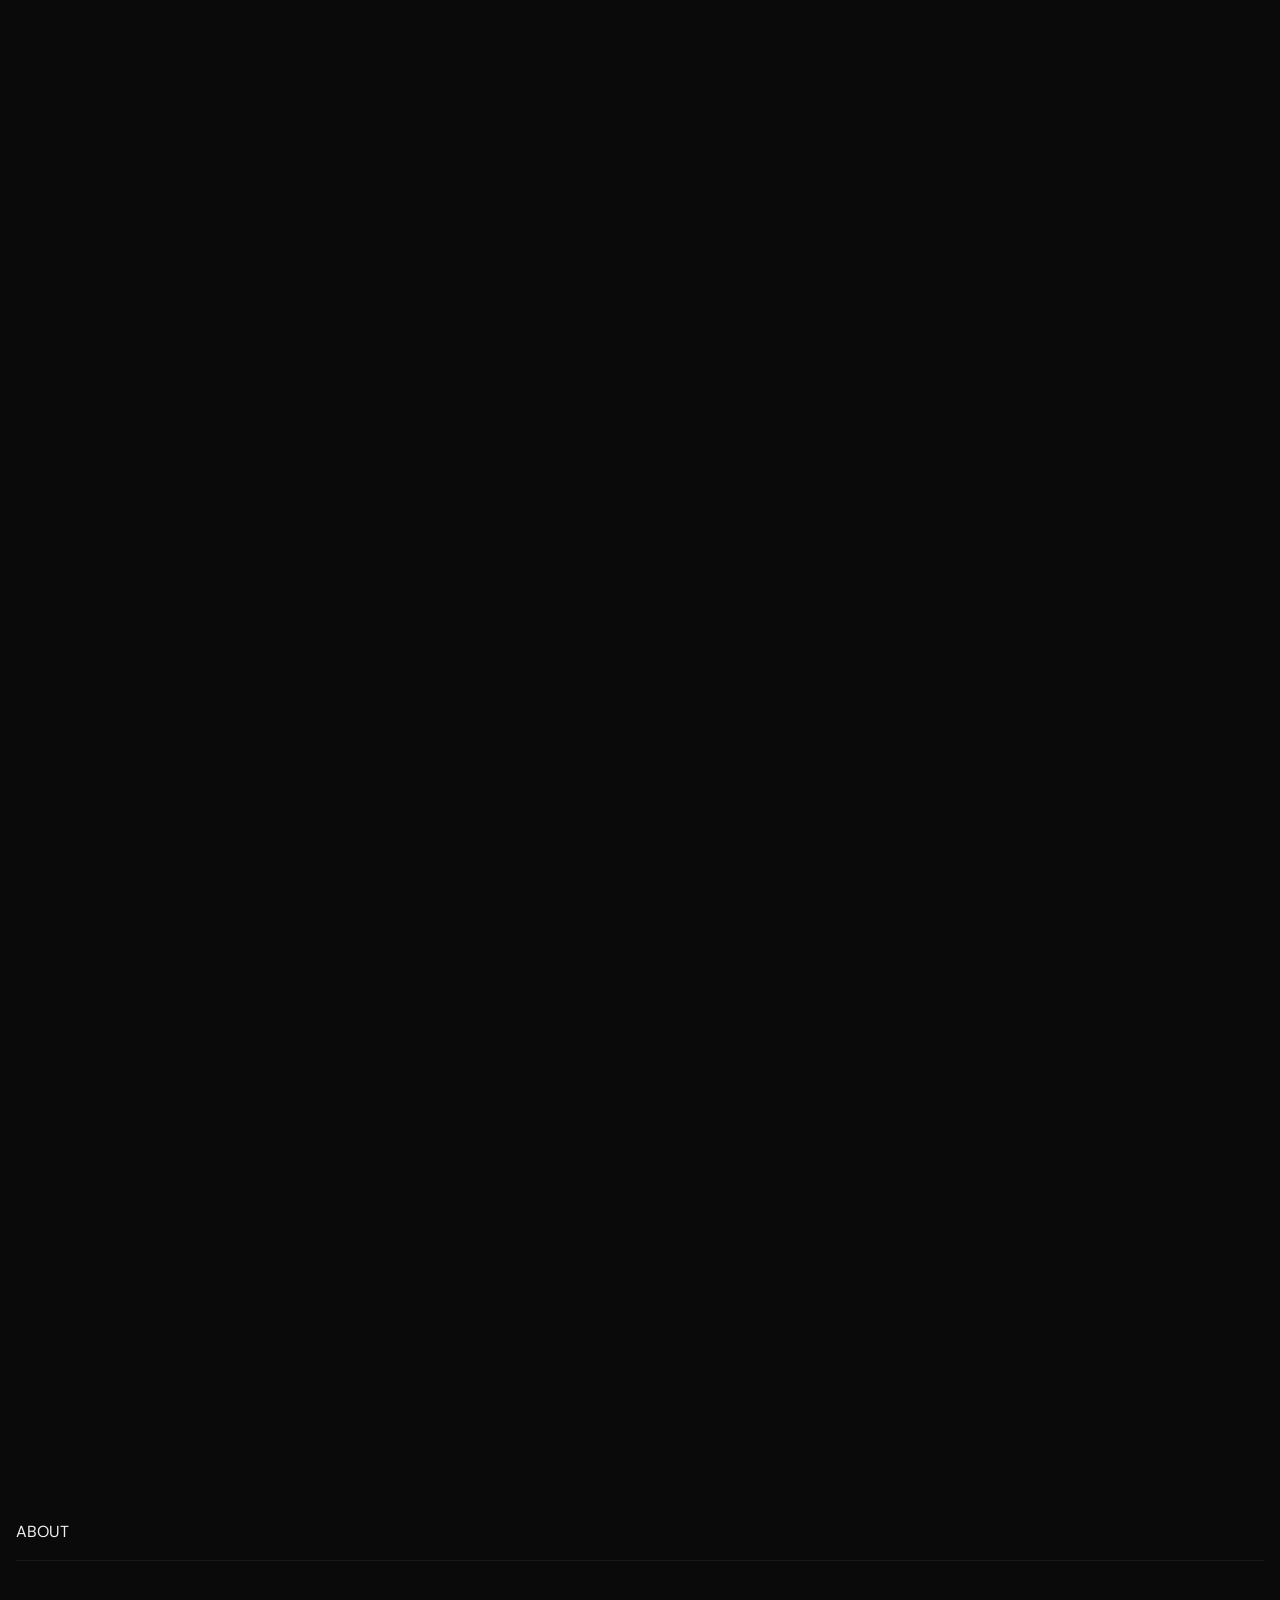
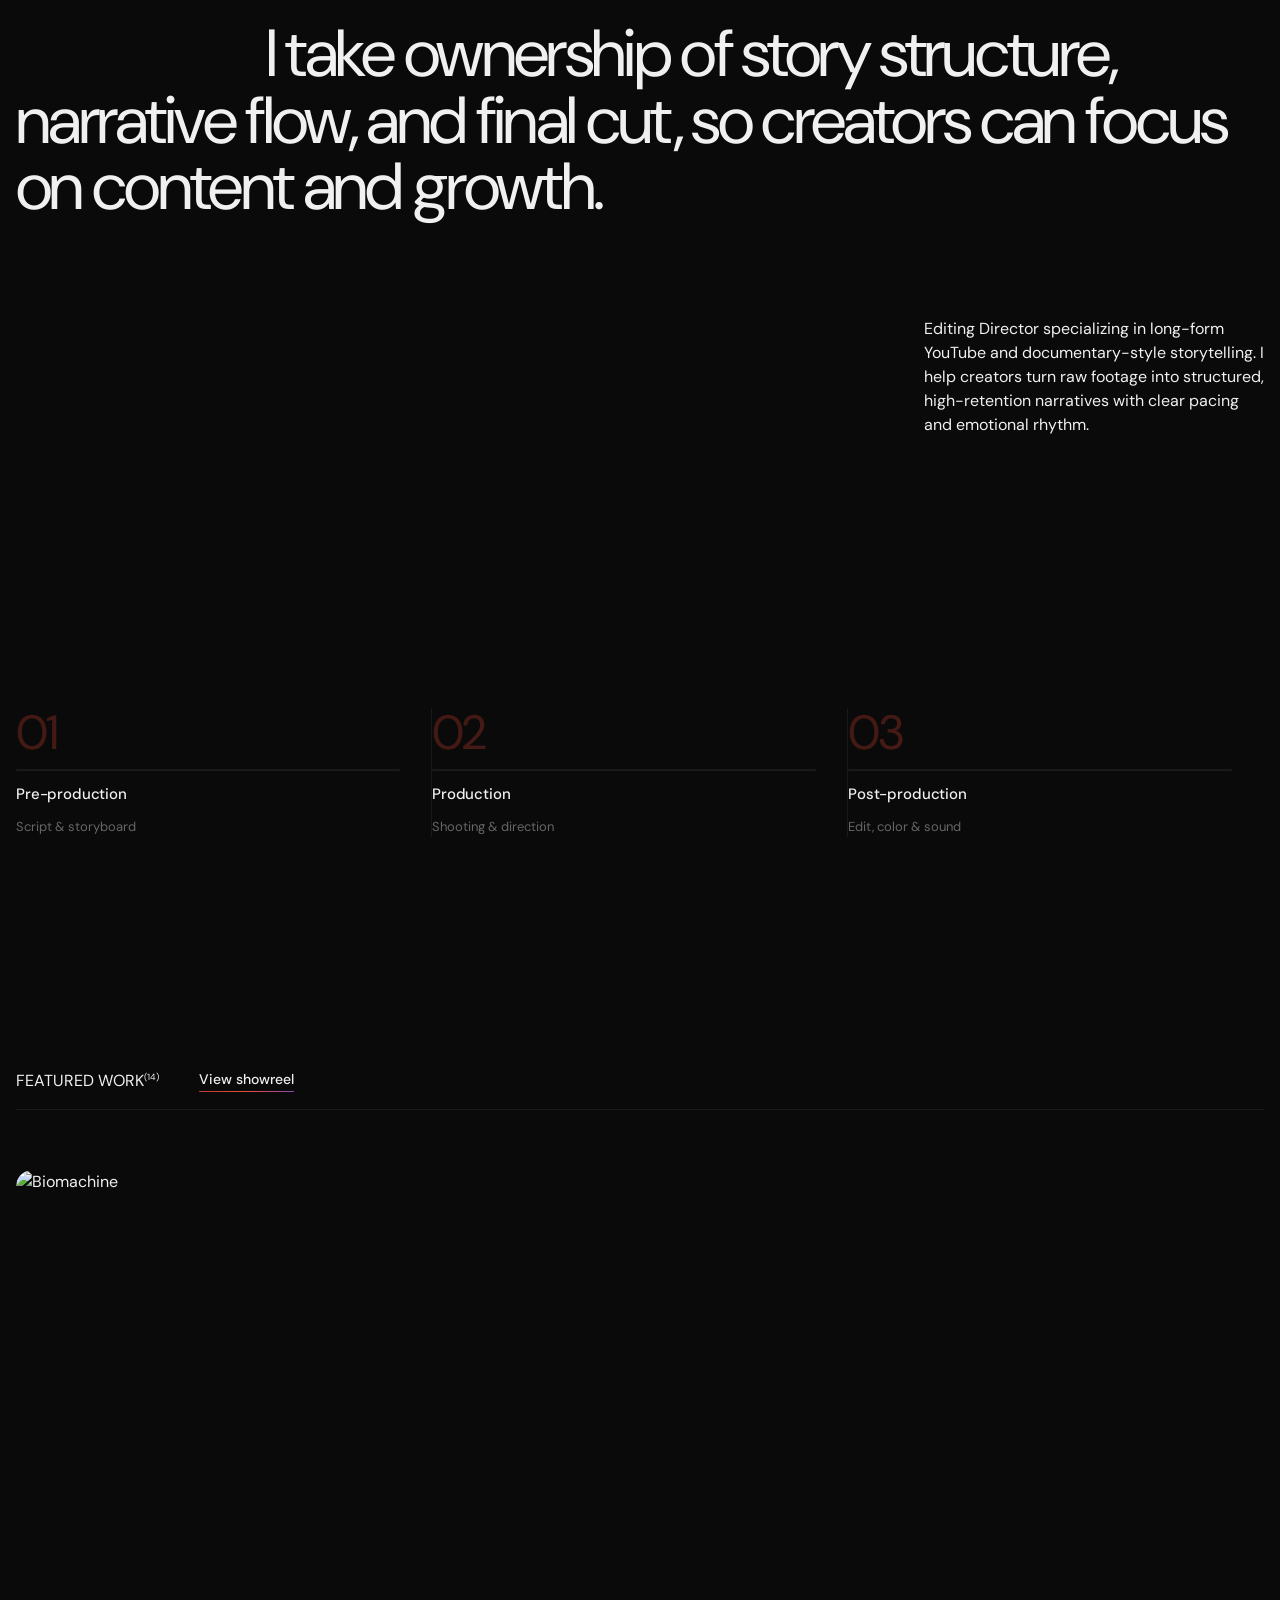
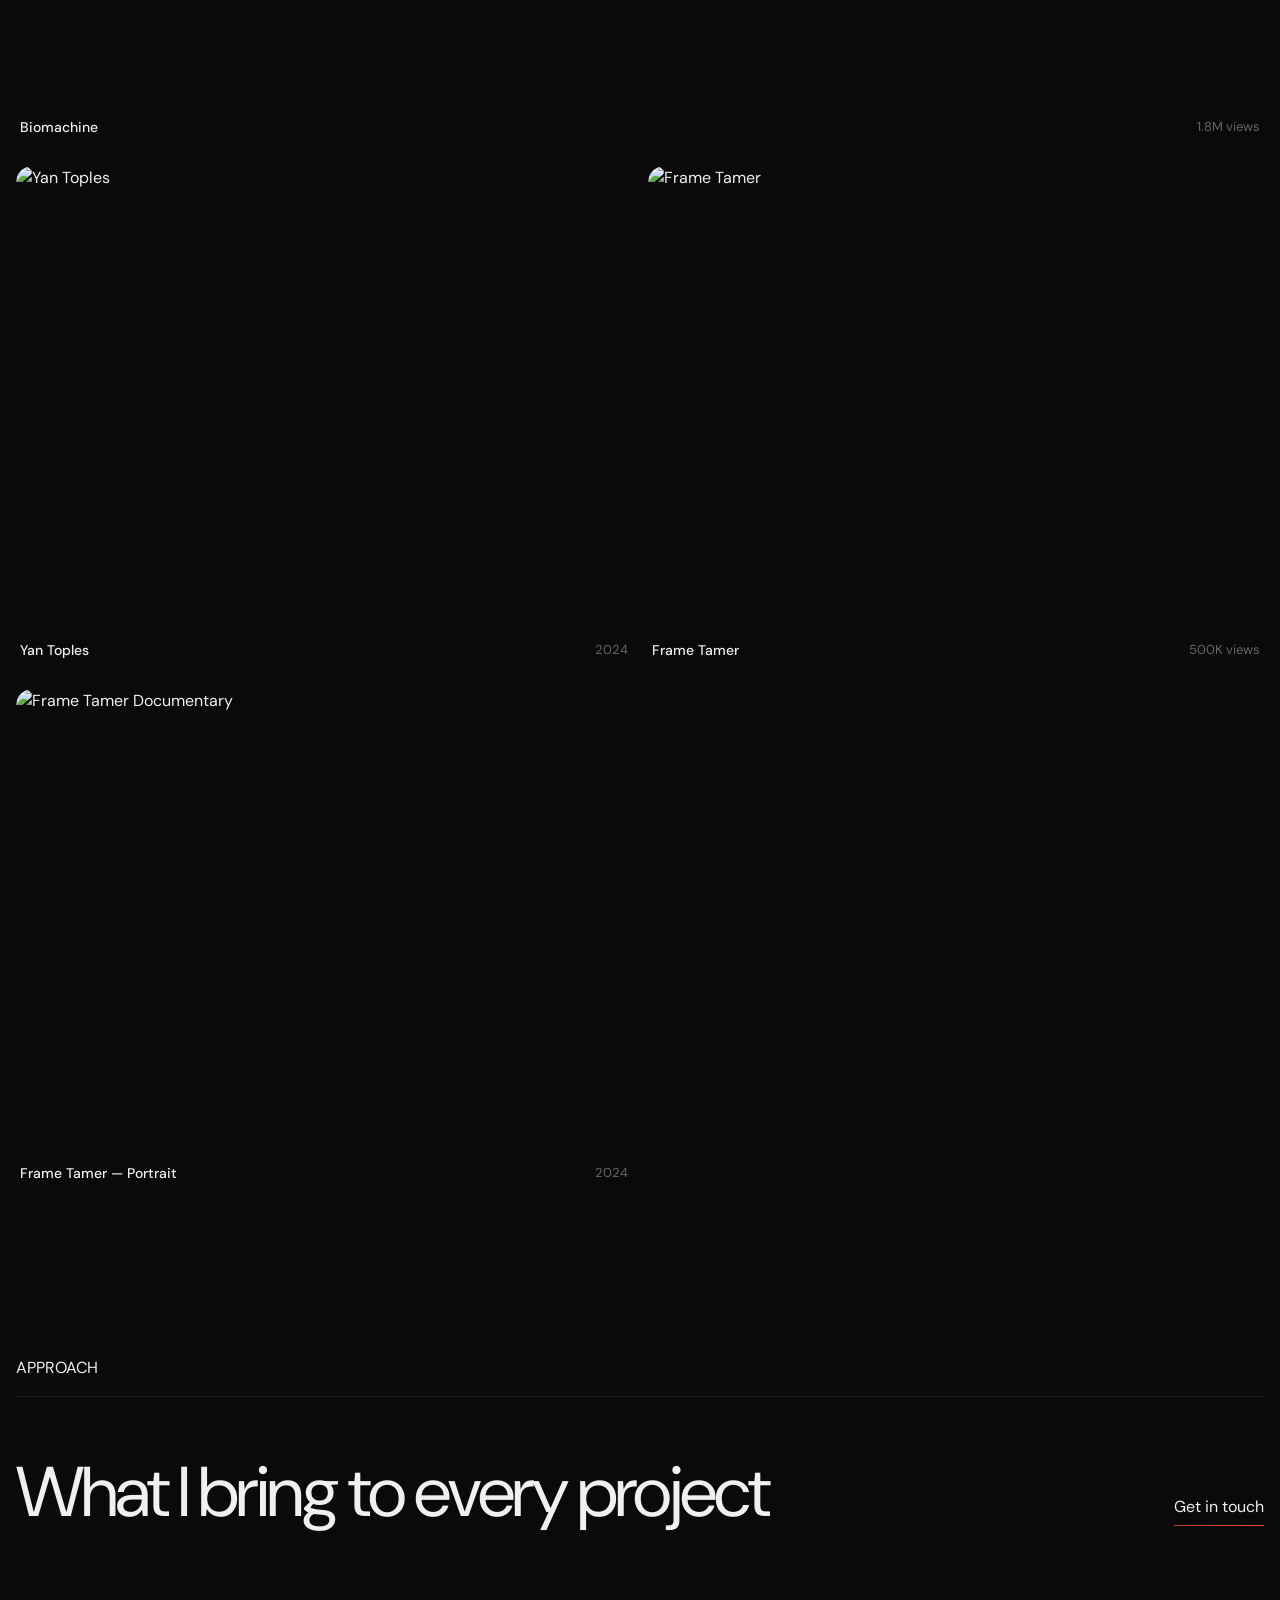
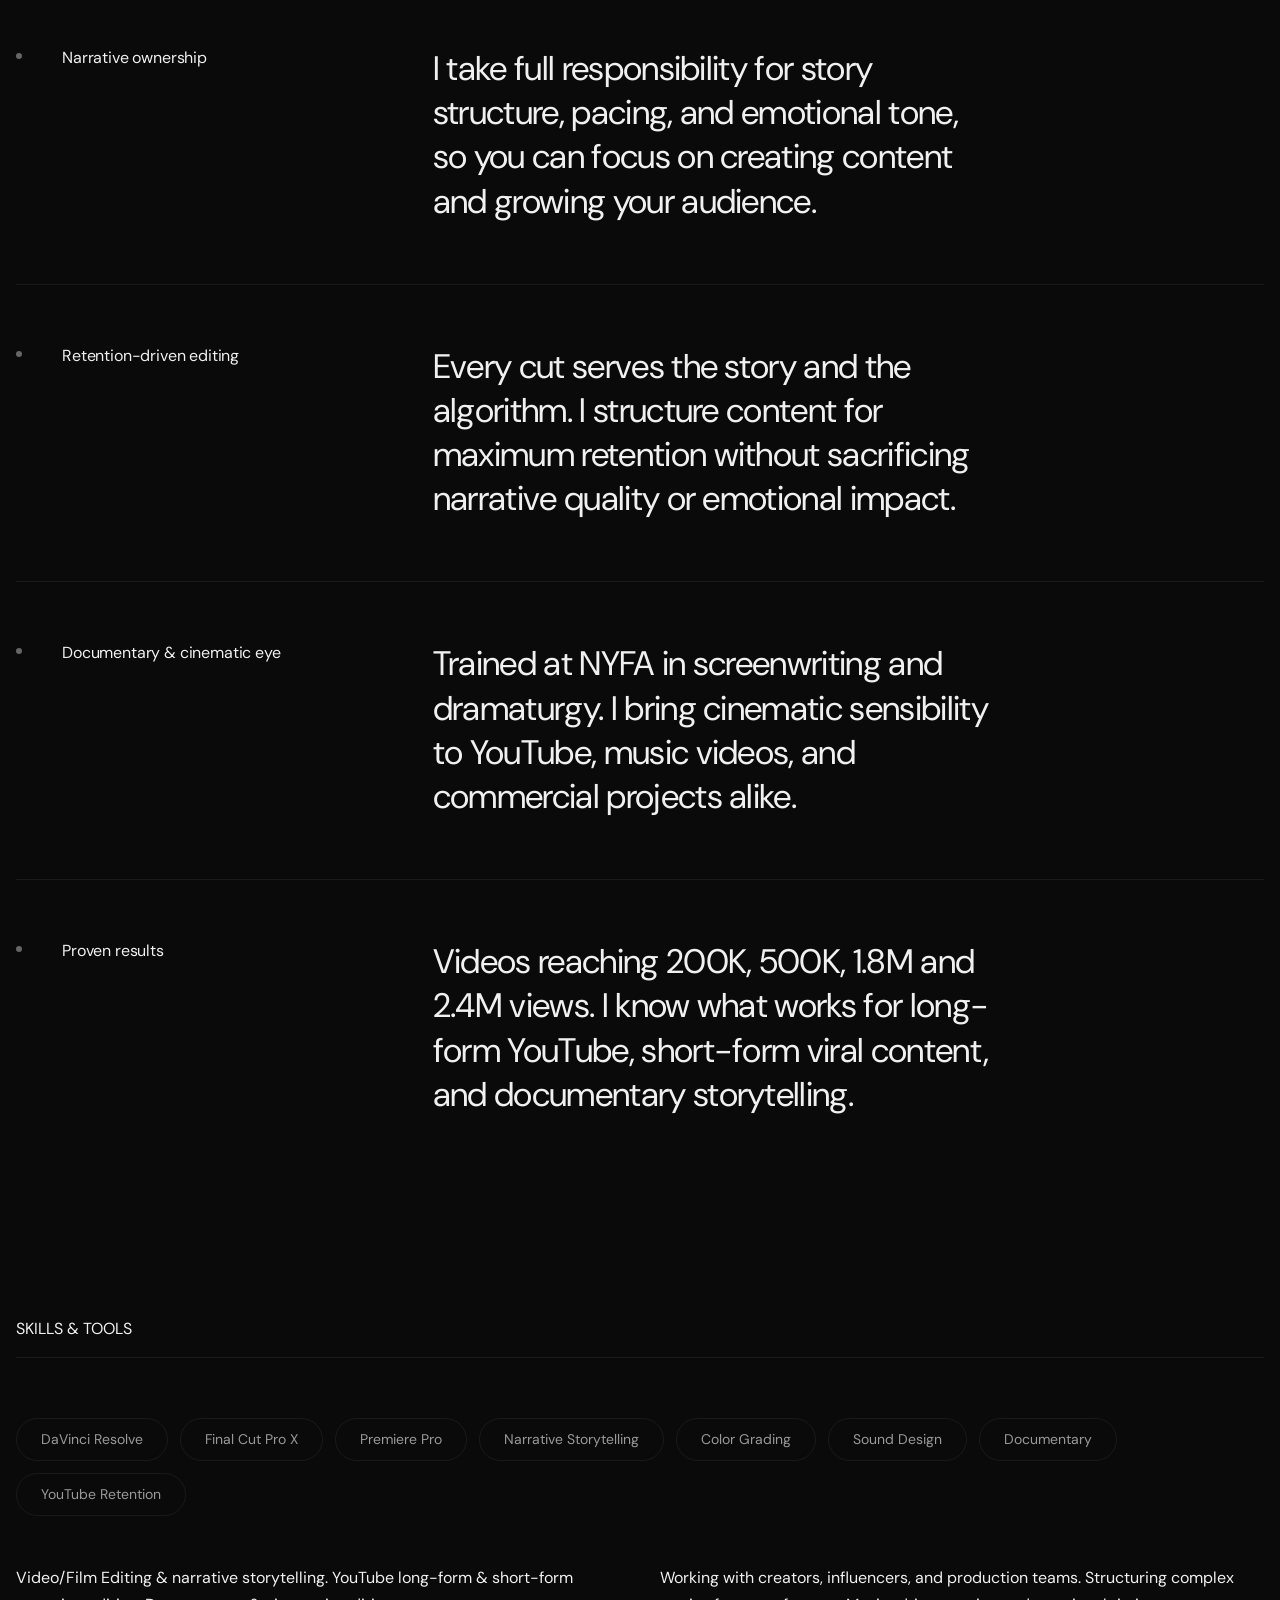
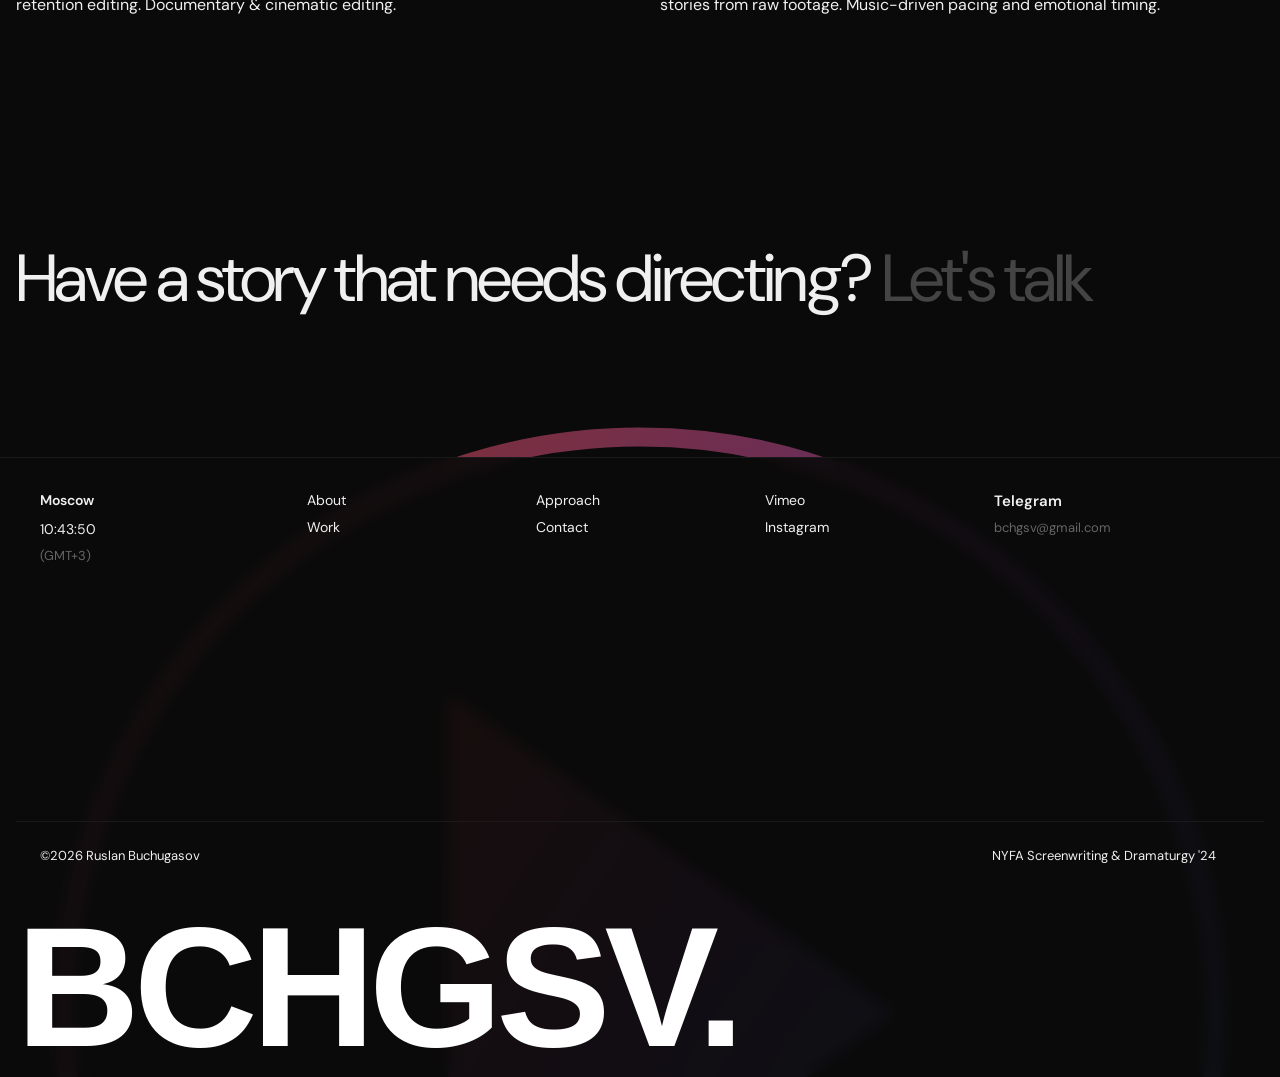
==== commit 0a0d49d6: "feat: WOW-level polish — gradient underlines, gamified workflow, no arrows - All CTAs: removed arrow" ====
--- a/index.html
+++ b/index.html
@@ -70,8 +70,7 @@
         </div>
         <p class="hero-subtitle" data-split-words data-i18n="hero.subtitle">Director, Cinematographer & Film Editor. I turn raw footage into structured, high-retention narratives with clear pacing and emotional rhythm.</p>
         <a href="https://t.me/bchgsv" target="_blank" rel="noopener" class="cta-link" data-magnetic>
-          <span class="cta-arrow">&#8594;</span>
-          <span data-i18n="hero.cta">Связаться</span>
+          <span data-i18n="hero.cta">Get in touch</span>
         </a>
       </div>
       <div class="hero-right">
@@ -100,17 +99,21 @@
       </div>
       <!-- Workflow -->
       <div class="workflow-strip">
-        <div class="workflow-item">
+        <div class="workflow-step">
+          <span class="workflow-num">01</span>
+          <div class="workflow-progress"><div class="workflow-progress-fill"></div></div>
           <span class="workflow-label" data-i18n="about.step1">Pre-production</span>
           <span class="workflow-desc" data-i18n="about.step1desc">Script & storyboard</span>
         </div>
-        <div class="workflow-dot"></div>
-        <div class="workflow-item">
+        <div class="workflow-step">
+          <span class="workflow-num">02</span>
+          <div class="workflow-progress"><div class="workflow-progress-fill"></div></div>
           <span class="workflow-label" data-i18n="about.step2">Production</span>
           <span class="workflow-desc" data-i18n="about.step2desc">Shooting & direction</span>
         </div>
-        <div class="workflow-dot"></div>
-        <div class="workflow-item">
+        <div class="workflow-step">
+          <span class="workflow-num">03</span>
+          <div class="workflow-progress"><div class="workflow-progress-fill"></div></div>
           <span class="workflow-label" data-i18n="about.step3">Post-production</span>
           <span class="workflow-desc" data-i18n="about.step3desc">Edit, color & sound</span>
         </div>
@@ -124,7 +127,6 @@
       <div class="section-divider">
         <span class="section-label" data-i18n="work.label" data-i18n-html="true">FEATURED WORK<sup>(14)</sup></span>
         <a href="https://vimeo.com/bchgsv" target="_blank" rel="noopener" class="view-all-link">
-          <span class="cta-arrow">&#8594;</span>
           <span data-i18n="work.showreel">View showreel</span>
         </a>
       </div>
@@ -183,7 +185,6 @@
       <div class="choose-heading-wrap">
         <h2 class="choose-heading-xl" data-i18n="approach.heading">What I bring to every project</h2>
         <a href="https://t.me/bchgsv" target="_blank" rel="noopener" class="cta-link choose-heading-cta" data-magnetic>
-          <span class="cta-arrow">&#8594;</span>
           <span data-i18n="approach.cta">Get in touch</span>
         </a>
       </div>
@@ -270,7 +271,7 @@
   <!-- Footer -->
   <footer class="footer" id="contact">
     <div class="container">
-      <h2 class="footer-headline" data-i18n="footer.headline" data-i18n-html="true">Have a story that needs directing? <a href="https://t.me/bchgsv" target="_blank" rel="noopener" class="footer-cta-inline">Let's talk &#8594;</a></h2>
+      <h2 class="footer-headline" data-i18n="footer.headline" data-i18n-html="true">Have a story that needs directing? <a href="https://t.me/bchgsv" target="_blank" rel="noopener" class="footer-cta-inline">Let's talk</a></h2>
     </div>
     <div class="footer-content-wrap">
       <div class="container">
--- a/styles.css
+++ b/styles.css
@@ -329,41 +329,39 @@
   will-change: transform;
 }
 
-/* CTA Link */
+/* CTA Link — gradient underline */
 .cta-link {
   display: inline-flex;
   align-items: center;
-  gap: 8px;
   font-size: 16px;
   font-weight: 400;
   color: var(--text-primary);
   position: relative;
-  padding: 0;
+  padding: 0 0 4px;
   width: fit-content;
-  transition: color 250ms ease, transform 0.2s ease;
-}
-
-.cta-link::before {
+}
+
+.cta-link::after {
   content: '';
   position: absolute;
-  inset: -4px -12px;
-  z-index: -1;
-  background: linear-gradient(90deg, rgba(192,57,43,0.5) 0%, rgba(231,76,60,0.4) 50%, rgba(142,68,173,0.25) 100%);
-  background-size: 250% 250%;
-  animation: gradientOrbit 6s ease-in-out infinite;
-  border-radius: 100px;
-  opacity: 0;
-  transition: opacity 350ms ease;
-}
-.cta-link:hover::before { opacity: 1; }
-
-.cta-arrow {
-  font-size: 18px;
-  transition: transform 0.3s ease;
-}
-.cta-link:hover .cta-arrow { transform: translateX(4px); }
-
-@keyframes gradientOrbit {
+  bottom: 0;
+  left: 0;
+  width: 100%;
+  height: 1.5px;
+  background: linear-gradient(90deg, #c0392b, #e74c3c, #8e44ad);
+  background-size: 200% 100%;
+  animation: gradientSlide 4s ease-in-out infinite;
+  transform-origin: 0% 50%;
+  transform: scale3d(1, 1, 1);
+  transition: transform 0.5s cubic-bezier(0.4, 0, 0.2, 1);
+}
+
+.cta-link:hover::after {
+  transform-origin: 100% 50%;
+  transform: scale3d(0, 1, 1);
+}
+
+@keyframes gradientSlide {
   0%, 100% { background-position: 0% 50%; }
   50% { background-position: 100% 50%; }
 }
@@ -499,60 +497,117 @@
   padding-bottom: 80px;
 }
 
-/* Workflow Strip */
+/* Workflow Strip — gamified steps */
 .workflow-strip {
-  display: flex;
-  align-items: center;
-  gap: 24px;
+  display: grid;
+  grid-template-columns: repeat(3, 1fr);
+  gap: 0;
   padding: 80px 0 40px;
 }
 
-.workflow-item {
+.workflow-step {
   display: flex;
   flex-direction: column;
-  gap: 4px;
-  flex: 1;
-  padding: 20px 24px;
-  border-left: 2px solid rgba(255, 255, 255, 0.1);
-  transition: border-color 0.4s ease, opacity 0.6s ease, transform 0.6s ease;
-}
-
-.workflow-item:hover {
-  border-color: rgba(192, 57, 43, 0.6);
+  gap: 12px;
+  padding: 32px 32px 32px 0;
+  position: relative;
+  cursor: default;
+}
+
+.workflow-step:not(:last-child)::after {
+  content: '';
+  position: absolute;
+  right: 0;
+  top: 32px;
+  bottom: 32px;
+  width: 1px;
+  background: var(--border);
+}
+
+.workflow-num {
+  font-family: var(--font-heading);
+  font-size: 48px;
+  font-weight: 400;
+  letter-spacing: -0.04em;
+  line-height: 1;
+  background: linear-gradient(135deg, #c0392b, #e74c3c, #8e44ad);
+  -webkit-background-clip: text;
+  -webkit-text-fill-color: transparent;
+  background-clip: text;
+  opacity: 0.3;
+  transition: opacity 0.5s ease;
+}
+
+.workflow-step:hover .workflow-num {
+  opacity: 1;
+}
+
+.workflow-progress {
+  width: 100%;
+  height: 2px;
+  background: var(--border);
+  border-radius: 2px;
+  overflow: hidden;
+}
+
+.workflow-progress-fill {
+  width: 0%;
+  height: 100%;
+  background: linear-gradient(90deg, #c0392b, #e74c3c, #8e44ad);
+  border-radius: 2px;
+  transition: width 0.8s cubic-bezier(0.4, 0, 0.2, 1);
+}
+
+.workflow-step:hover .workflow-progress-fill {
+  width: 100%;
+}
+
+.workflow-label {
+  font-size: 15px;
+  font-weight: 500;
+  color: var(--text-primary);
+  letter-spacing: -0.01em;
+}
+
+.workflow-desc {
+  font-size: 13px;
+  font-weight: 400;
+  color: var(--text-muted);
 }
 
 /* Golden Suisse-style staggered fade-in for choose separators */
 .choose-separator {
   transform-origin: left center;
-}
-
-.workflow-label {
-  font-size: 15px;
-  font-weight: 500;
-  color: var(--text-primary);
-  letter-spacing: -0.01em;
-}
-
-.workflow-desc {
-  font-size: 13px;
-  font-weight: 400;
-  color: var(--text-muted);
-}
-
-.workflow-dot {
-  display: none;
 }
 
 /* ======================================== PROJECTS ======================================== */
 .section-divider .view-all-link {
   display: inline-flex;
   align-items: center;
-  gap: 8px;
   font-size: 14px;
   font-weight: 500;
   color: var(--text-primary);
   margin-right: auto;
   margin-left: 40px;
+  position: relative;
+  padding-bottom: 2px;
+}
+
+.section-divider .view-all-link::after {
+  content: '';
+  position: absolute;
+  bottom: 0;
+  left: 0;
+  width: 100%;
+  height: 1px;
+  background: linear-gradient(90deg, #c0392b, #e74c3c, #8e44ad);
+  transform-origin: 0% 50%;
+  transform: scale3d(1, 1, 1);
+  transition: transform 0.5s cubic-bezier(0.4, 0, 0.2, 1);
+}
+.section-divider .view-all-link:hover::after {
+  transform-origin: 100% 50%;
+  transform: scale3d(0, 1, 1);
 }
 
 .projects-grid {
@@ -784,9 +839,9 @@
 
 .footer-cta-inline {
   color: var(--text-light);
-  transition: color 300ms ease;
-}
-.footer-cta-inline:hover { color: #c0392b; }
+  position: relative;
+  padding-bottom: 4px;
+}
 
 .footer-logomark-wrapper {
   position: absolute;
@@ -849,7 +904,7 @@
   font-weight: 400;
   display: inline-block;
   position: relative;
-  transition: color 0.4s ease;
+  width: fit-content;
 }
 
 .footer-col > .footer-link::before {
@@ -865,7 +920,6 @@
   transform: scale3d(0, 1, 1);
   transition: transform 0.5s cubic-bezier(0.4, 0, 0.2, 1);
 }
-.footer-col > .footer-link:hover { color: var(--text-secondary); }
 .footer-col > .footer-link:hover::before {
   transform-origin: 0% 50%;
   transform: scale3d(1, 1, 1);
@@ -876,26 +930,27 @@
   font-size: 15px;
 }
 
-/* Lemma-style underline for footer CTA inline link */
-.footer-cta-inline {
-  position: relative;
-}
-.footer-cta-inline::before {
+/* Footer CTA inline — gradient underline, appears on hover */
+.footer-cta-inline::after {
   content: '';
   position: absolute;
+  bottom: 0;
+  left: 0;
   width: 100%;
-  height: 1px;
-  background: currentColor;
-  top: 100%;
-  left: 0;
-  pointer-events: none;
+  height: 2px;
+  background: linear-gradient(90deg, #c0392b, #e74c3c, #8e44ad);
+  background-size: 200% 100%;
+  animation: gradientSlide 4s ease-in-out infinite;
+  transform-origin: 100% 50%;
+  transform: scale3d(0, 1, 1);
+  transition: transform 0.5s cubic-bezier(0.4, 0, 0.2, 1);
+}
+.footer-cta-inline:hover::after {
   transform-origin: 0% 50%;
   transform: scale3d(1, 1, 1);
-  transition: transform 0.5s cubic-bezier(0.4, 0, 0.2, 1);
-}
-.footer-cta-inline:hover::before {
-  transform-origin: 100% 50%;
-  transform: scale3d(0, 1, 1);
+}
+.footer-cta-inline:hover {
+  color: var(--text-primary);
 }
 
 .footer-link-secondary {
@@ -1002,8 +1057,11 @@
   .showreel-placeholder { height: 40vh; }
   .projects-grid .project-card:first-child .project-image-wrapper { aspect-ratio: 16 / 9; }
   .choose-row-left { flex-direction: row; gap: 12px; align-items: flex-start; }
-  .workflow-strip { flex-direction: column; gap: 0; }
-  .workflow-item { border-left: 2px solid rgba(255, 255, 255, 0.1); }
+  .workflow-strip { grid-template-columns: 1fr; gap: 0; }
+  .workflow-step:not(:last-child)::after {
+    right: auto; left: 0; top: auto; bottom: 0;
+    width: 100%; height: 1px;
+  }
   .footer-grid { grid-template-columns: 1fr 1fr; gap: 24px; padding: 0 16px 10rem; }
   .footer-bottom { grid-template-columns: 1fr 1fr; gap: 8px; }
   .footer-credit { grid-column: 1 / -1; text-align: left; }
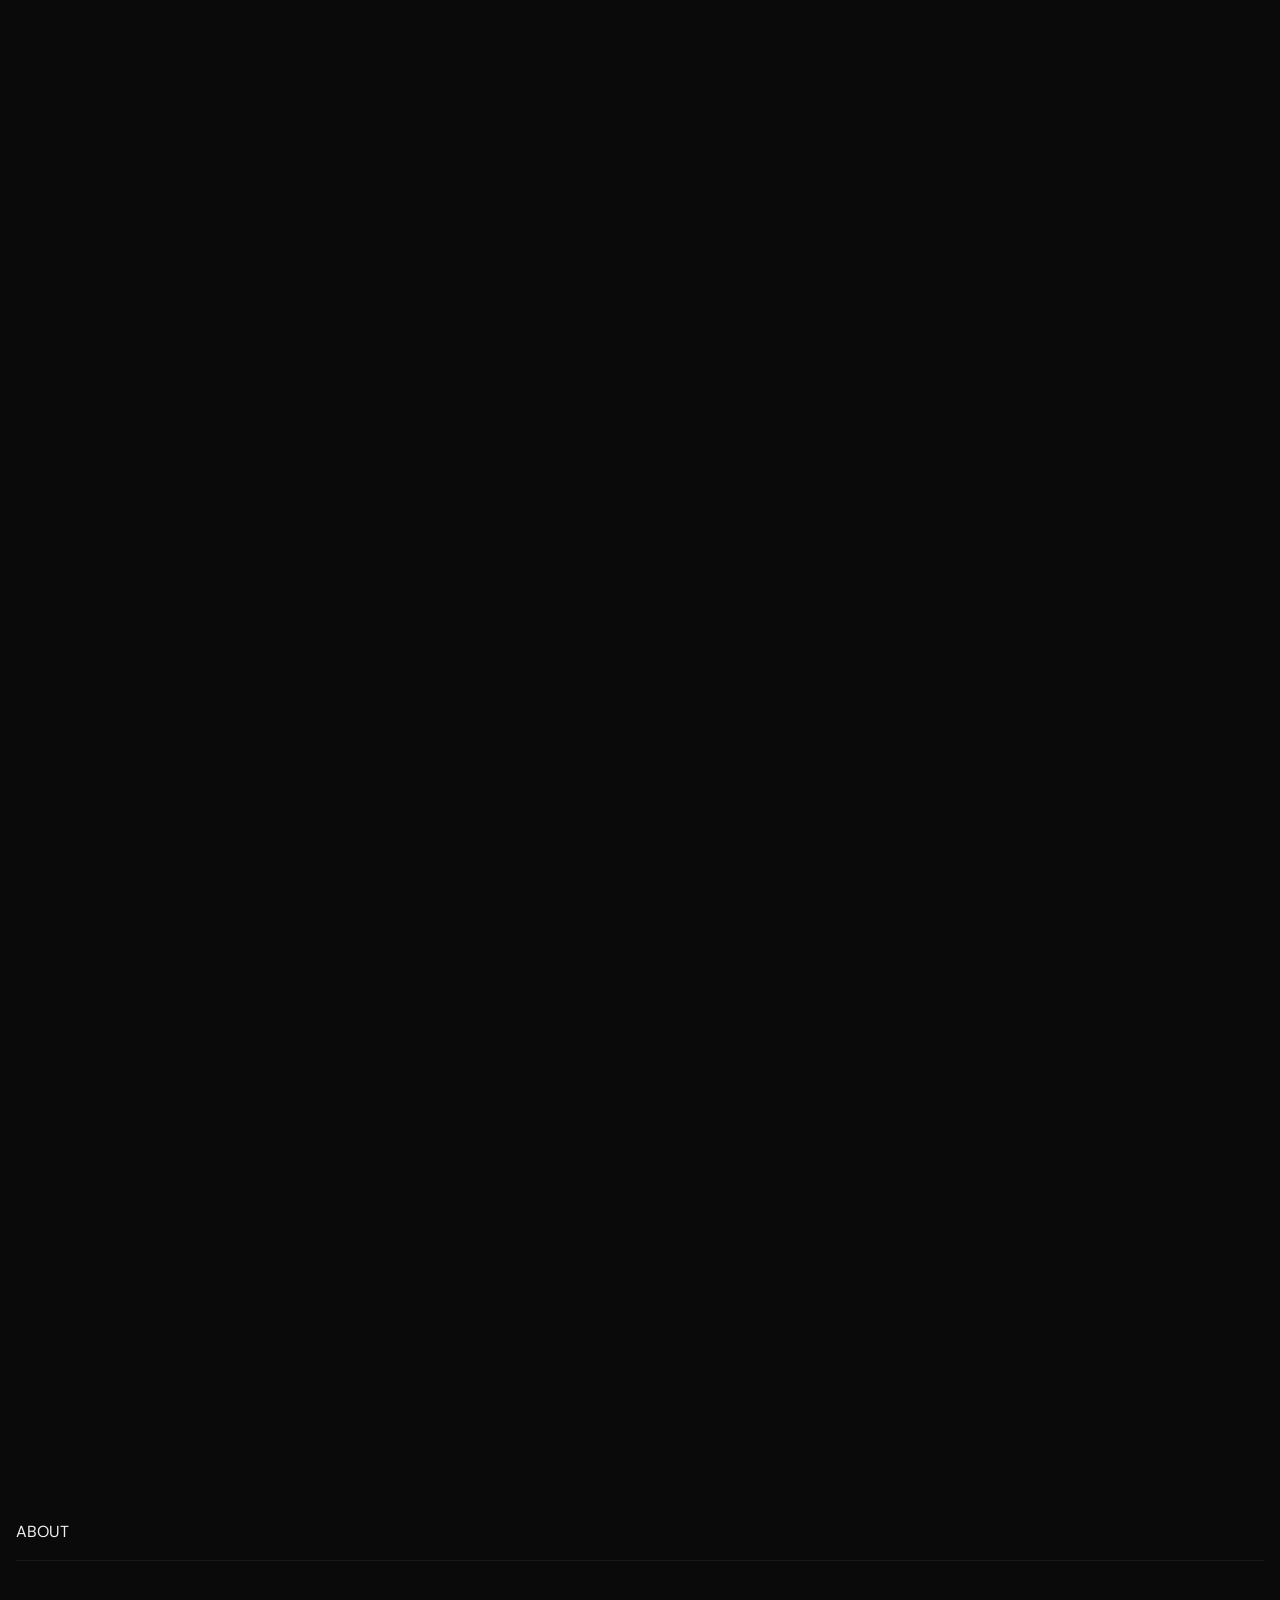
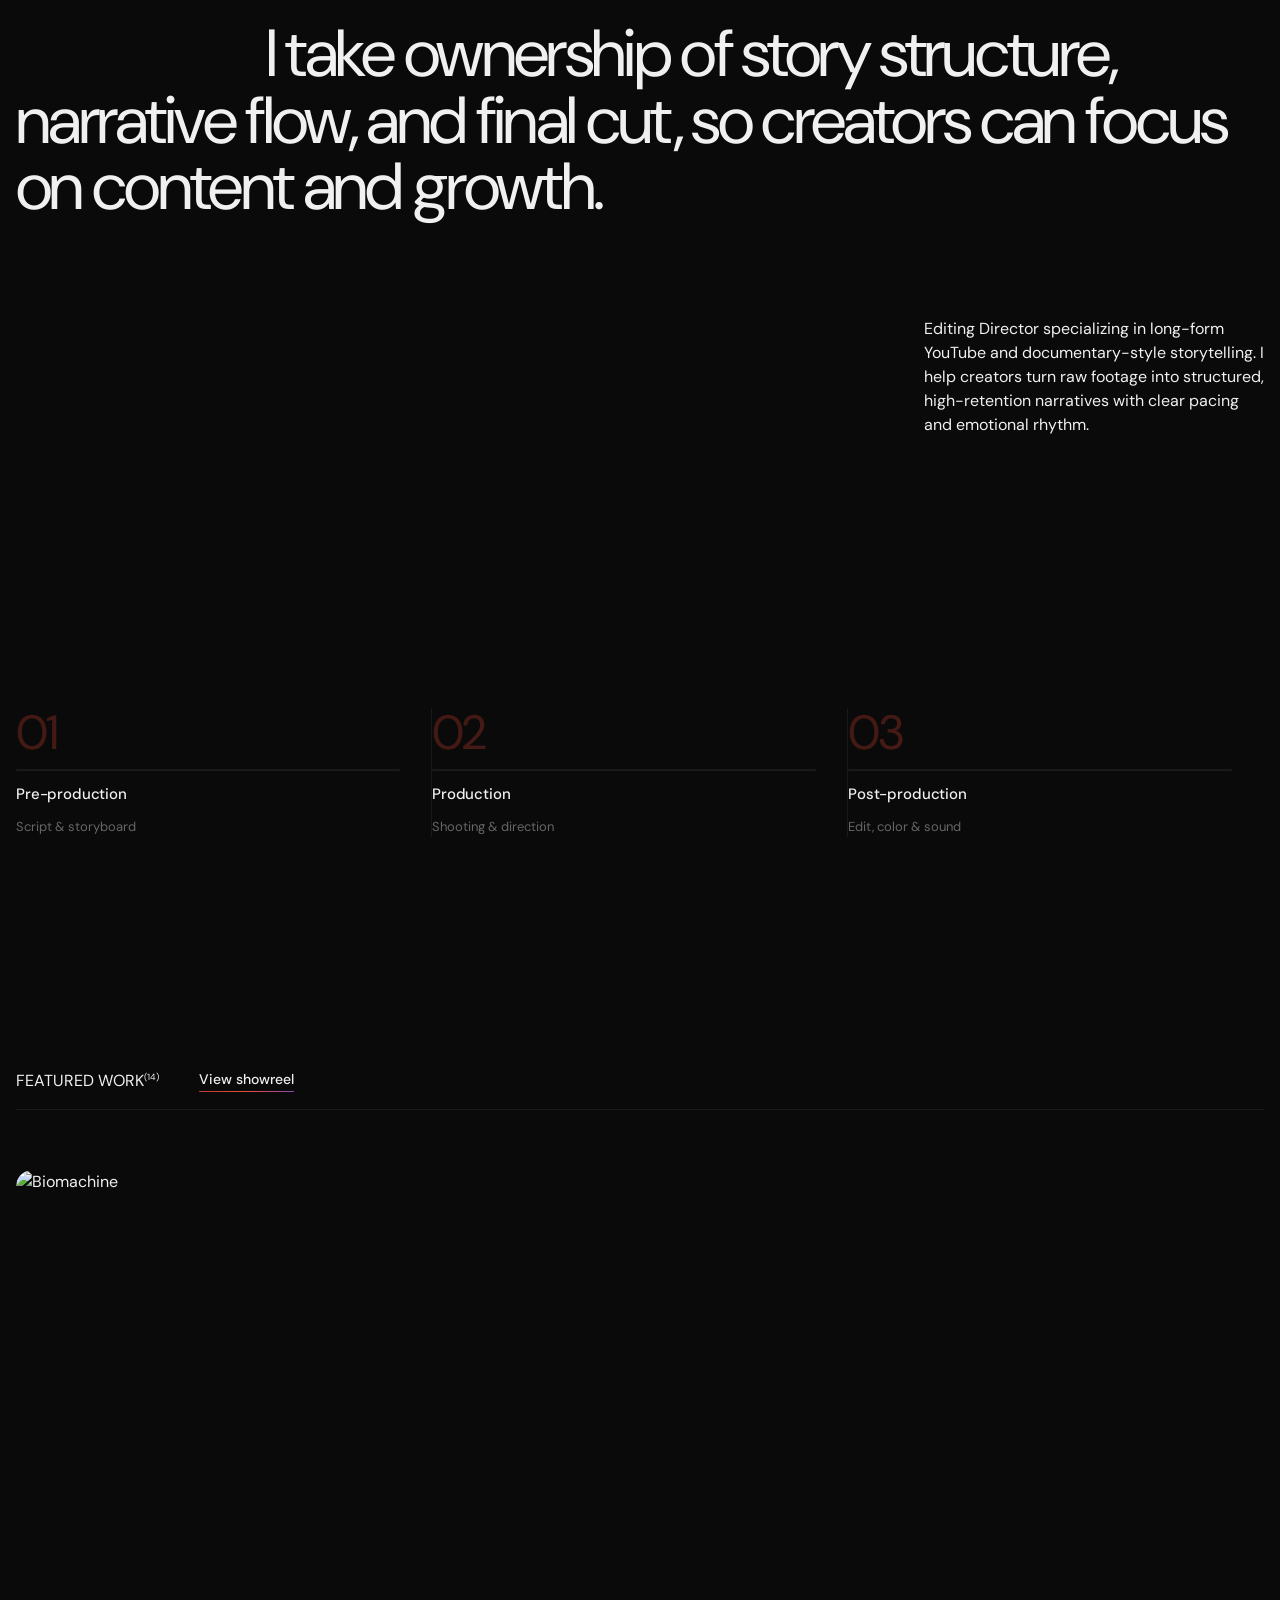
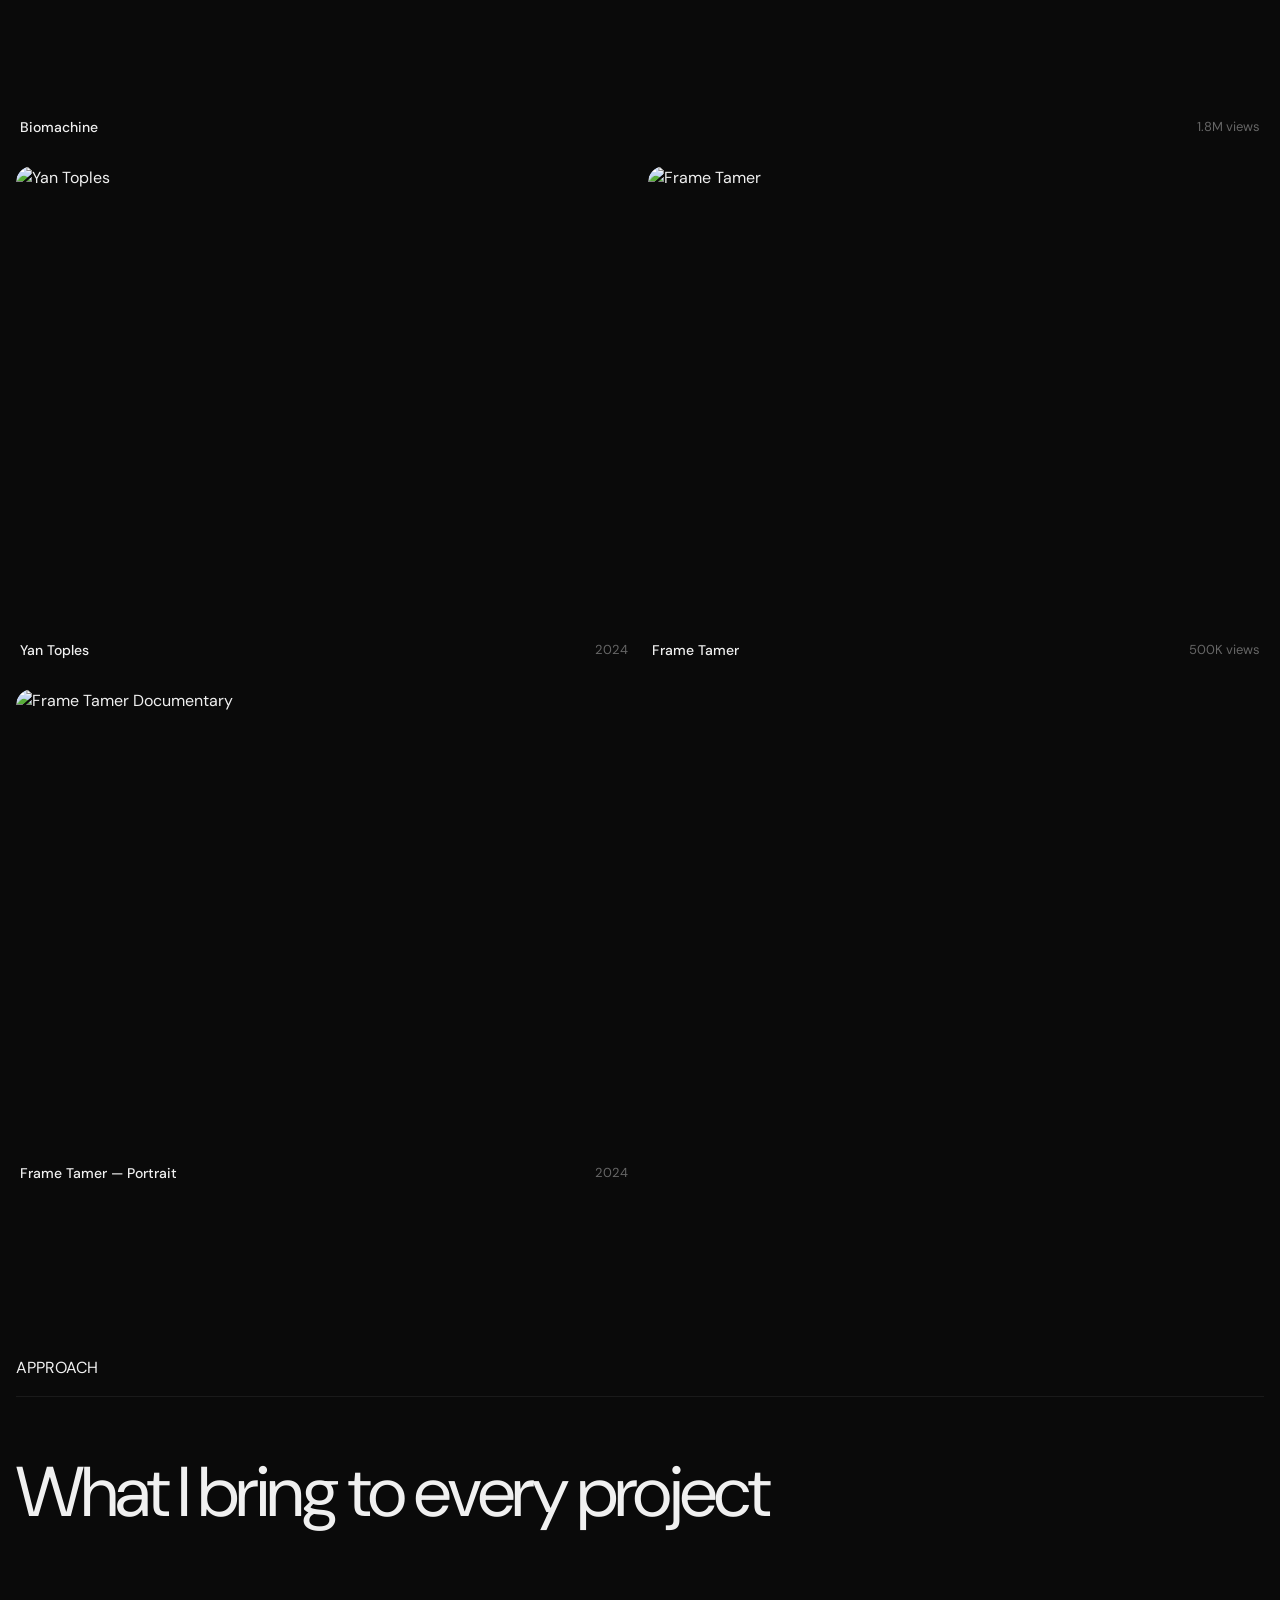
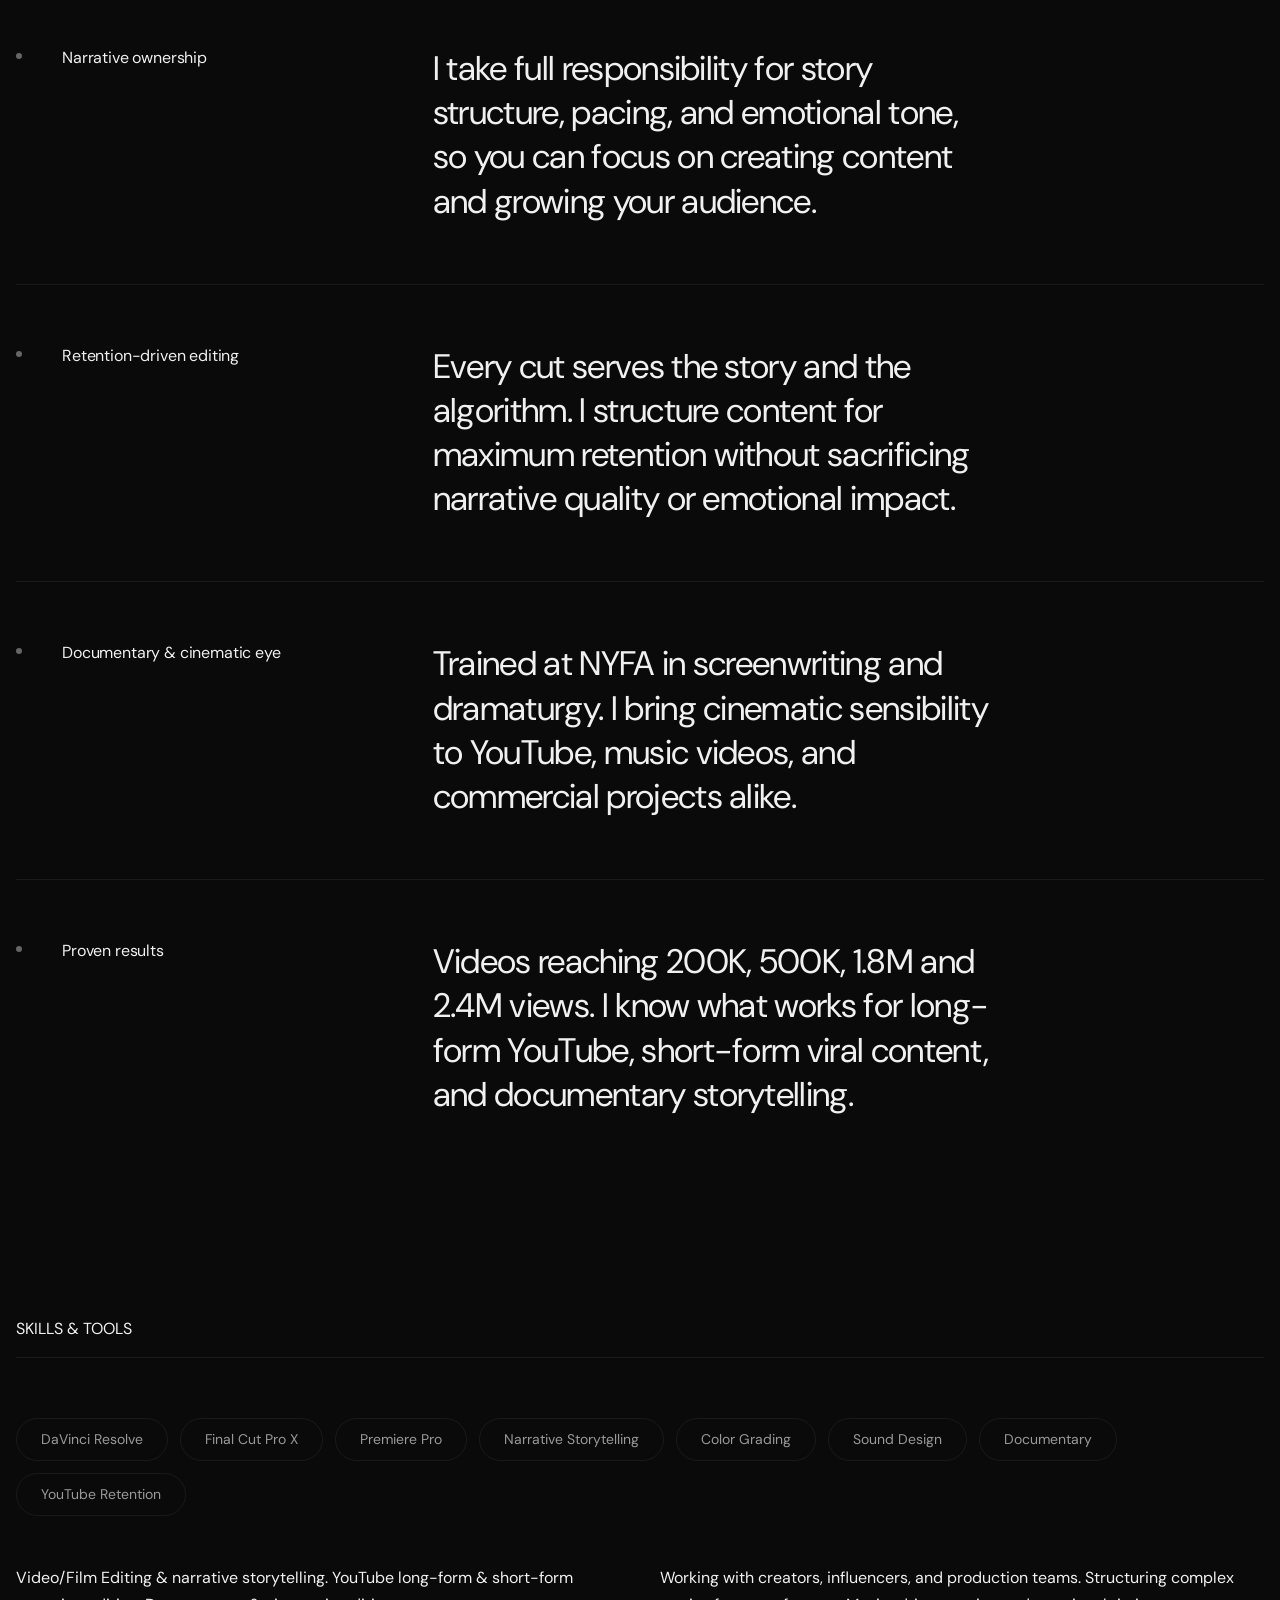
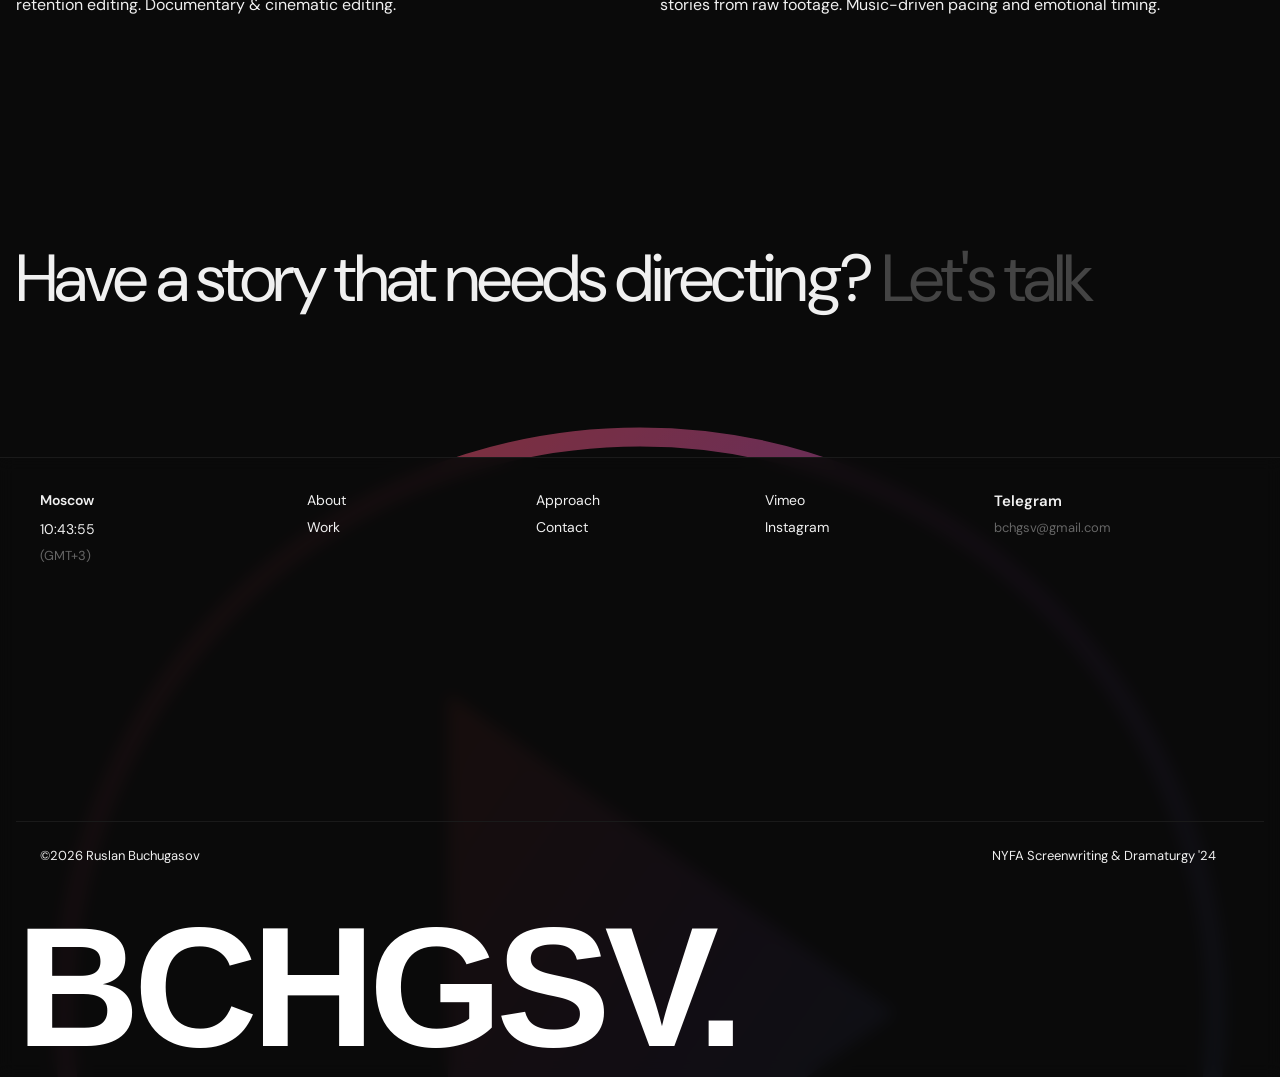
==== commit b8e1cbda: "feat: fixed navbar, beautiful mobile menu, remove approach CTA - Navbar: always visible, removed hid" ====
--- a/index.html
+++ b/index.html
@@ -184,9 +184,6 @@
 
       <div class="choose-heading-wrap">
         <h2 class="choose-heading-xl" data-i18n="approach.heading">What I bring to every project</h2>
-        <a href="https://t.me/bchgsv" target="_blank" rel="noopener" class="cta-link choose-heading-cta" data-magnetic>
-          <span data-i18n="approach.cta">Get in touch</span>
-        </a>
       </div>
 
       <!-- Row 1 -->
--- a/styles.css
+++ b/styles.css
@@ -73,10 +73,6 @@
   transition: transform 0.4s cubic-bezier(0.4, 0, 0.2, 1), opacity 0.4s ease;
 }
 
-.navbar.nav-hidden {
-  transform: translateY(-100%);
-  opacity: 0;
-}
 
 .nav-container {
   max-width: var(--container-max);
@@ -154,10 +150,10 @@
   display: none;
   align-items: center;
   gap: 6px;
-  background: rgba(30, 30, 30, 0.7);
-  backdrop-filter: blur(10px);
-  -webkit-backdrop-filter: blur(10px);
-  border: 1px solid rgba(60, 60, 60, 0.19);
+  background: rgba(20, 20, 20, 0.92);
+  backdrop-filter: blur(16px) saturate(1.4);
+  -webkit-backdrop-filter: blur(16px) saturate(1.4);
+  border: 1px solid rgba(255, 255, 255, 0.08);
   border-radius: 1000px;
   cursor: pointer;
   padding: 8px 16px 8px 10px;
@@ -171,7 +167,16 @@
   left: 0; right: 0;
   width: fit-content;
   margin: 0 auto;
-  transition: opacity 300ms ease;
+  box-shadow: 0 8px 60px rgba(0, 0, 0, 0.6), 0 0 0 1px rgba(255, 255, 255, 0.04);
+  transition:
+    opacity 300ms cubic-bezier(0.4, 0, 0.2, 1),
+    transform 300ms cubic-bezier(0.4, 0, 0.2, 1);
+}
+
+.mobile-menu-toggle.hidden {
+  opacity: 0;
+  transform: translateY(20px) scale(0.9);
+  pointer-events: none;
 }
 
 .mobile-menu-icon { width: 20px; height: 20px; }
@@ -198,19 +203,56 @@
   bottom: 16px; left: 0; right: 0;
   width: fit-content;
   margin: 0 auto;
-  background: rgba(25, 25, 25, 0.95);
-  backdrop-filter: blur(24px);
-  -webkit-backdrop-filter: blur(24px);
+  background: rgba(20, 20, 20, 0.92);
+  backdrop-filter: blur(24px) saturate(1.4);
+  -webkit-backdrop-filter: blur(24px) saturate(1.4);
   padding: 6px;
   z-index: 9998;
   border-radius: 1000px;
   border: 1px solid rgba(255, 255, 255, 0.1);
-  box-shadow: 0 4px 40px rgba(0, 0, 0, 0.5);
-  transition: opacity 400ms ease, bottom 400ms cubic-bezier(0.4, 0, 0.2, 1);
+  box-shadow: 0 8px 60px rgba(0, 0, 0, 0.6), 0 0 0 1px rgba(255, 255, 255, 0.04);
+  max-width: calc(100vw - 32px);
+
+  /* Animation: slide up + fade + scale */
   opacity: 0;
-  max-width: calc(100vw - 32px);
-}
-.mobile-menu.open { opacity: 1; }
+  transform: translateY(20px) scale(0.92);
+  transition:
+    opacity 350ms cubic-bezier(0.4, 0, 0.2, 1),
+    transform 400ms cubic-bezier(0.34, 1.56, 0.64, 1);
+  pointer-events: none;
+}
+
+.mobile-menu.open {
+  opacity: 1;
+  transform: translateY(0) scale(1);
+  pointer-events: auto;
+}
+
+/* Links stagger via CSS animation */
+.mobile-menu.open .mobile-link {
+  animation: mobileItemIn 350ms cubic-bezier(0.4, 0, 0.2, 1) both;
+}
+.mobile-menu.open .mobile-link:nth-child(1) { animation-delay: 80ms; }
+.mobile-menu.open .mobile-link:nth-child(2) { animation-delay: 130ms; }
+.mobile-menu.open .mobile-link:nth-child(3) { animation-delay: 180ms; }
+.mobile-menu.open .mobile-link:nth-child(4) { animation-delay: 230ms; }
+
+@keyframes mobileItemIn {
+  from {
+    opacity: 0;
+    transform: translateY(8px);
+  }
+  to {
+    opacity: 1;
+    transform: translateY(0);
+  }
+}
+
+/* Closing: items fade out fast, no stagger needed */
+.mobile-menu:not(.open) .mobile-link {
+  animation: none;
+  opacity: 0;
+}
 
 .mobile-menu-header { display: none; }
 
@@ -227,6 +269,7 @@
   text-align: center;
   border-radius: 1000px;
   white-space: nowrap;
+  opacity: 0;
 }
 .mobile-link:hover, .mobile-link:active { background: rgba(255, 255, 255, 0.08); }
 .mobile-link sup { font-size: 10px; vertical-align: super; }
@@ -747,7 +790,6 @@
   max-width: 820px;
 }
 
-.choose-heading-cta { white-space: nowrap; padding-bottom: 8px; }
 
 .choose-row {
   display: grid;
@@ -1015,11 +1057,6 @@
   border-color: var(--text-primary);
 }
 
-.floating-cta.cta-hidden {
-  transform: translateY(-100%);
-  opacity: 0;
-  pointer-events: none;
-}
 
 /* ======================================== SCROLLBAR ======================================== */
 ::-webkit-scrollbar { width: 6px; }
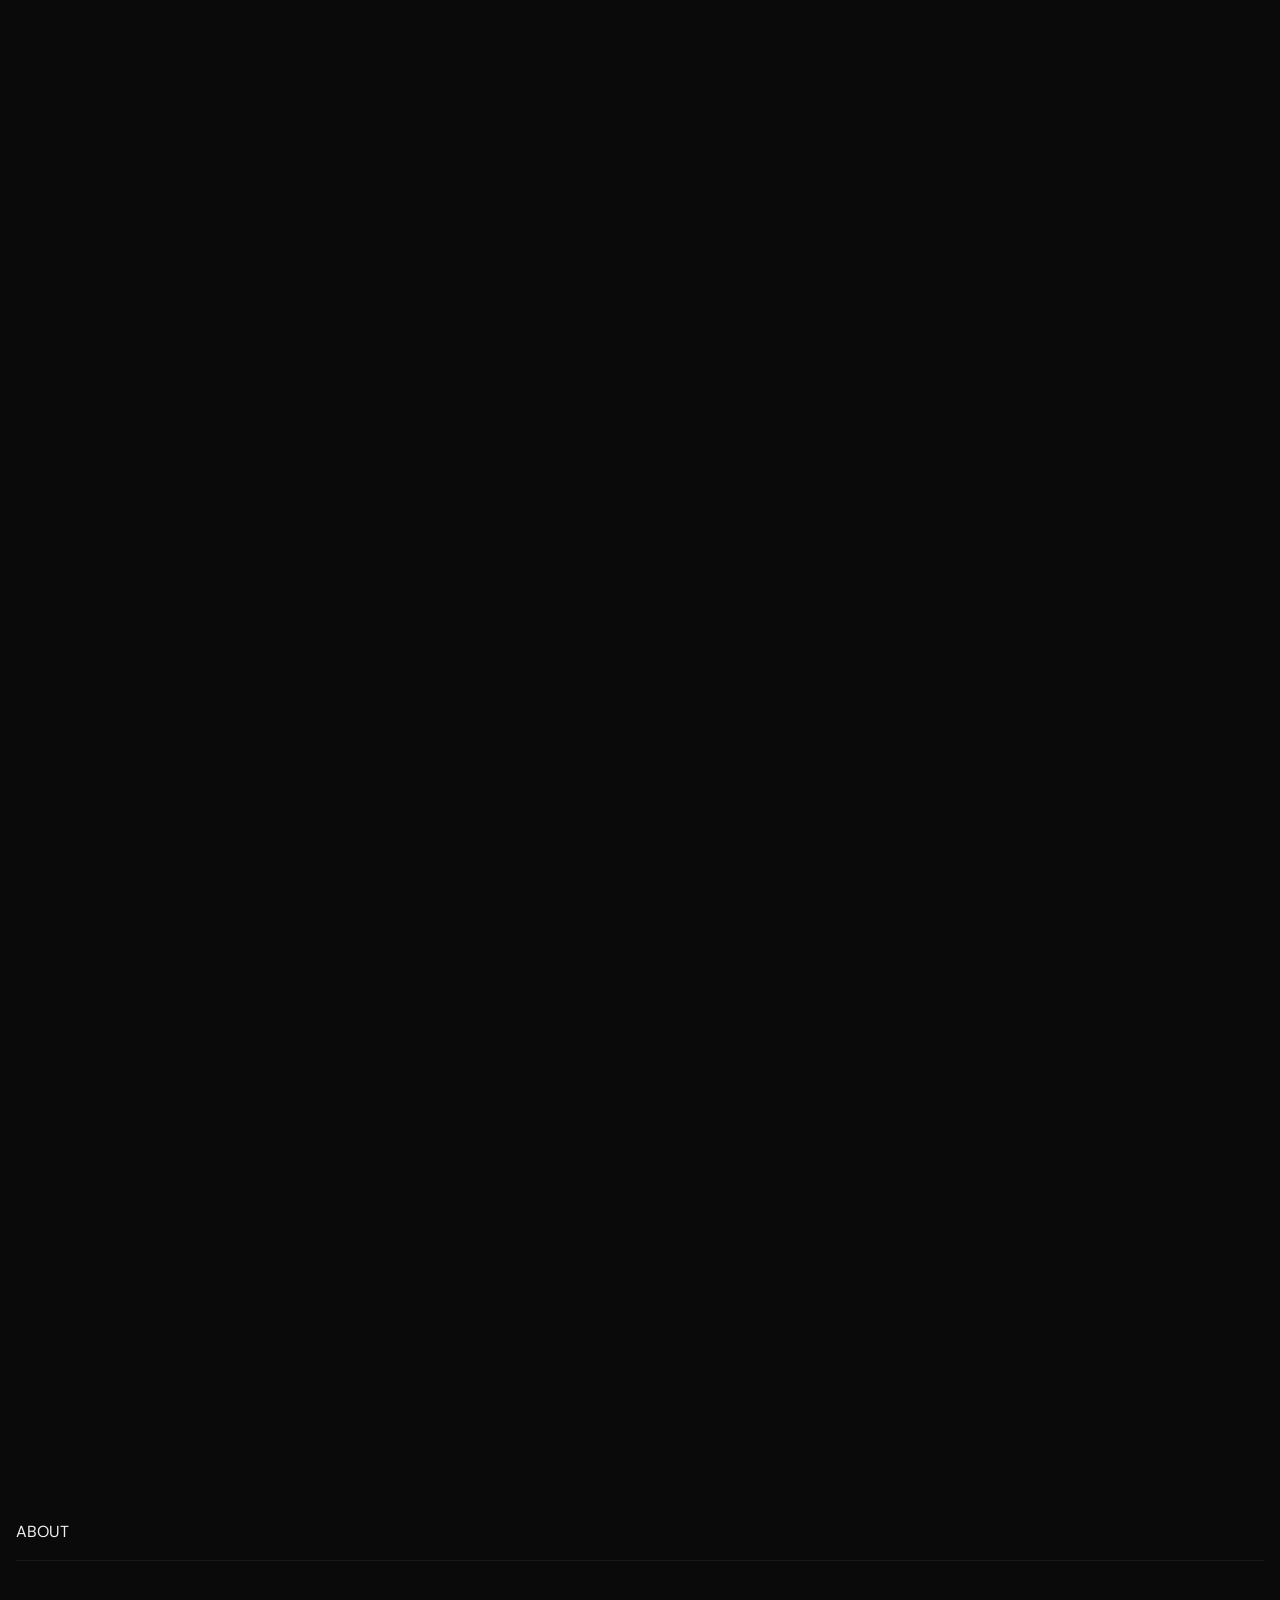
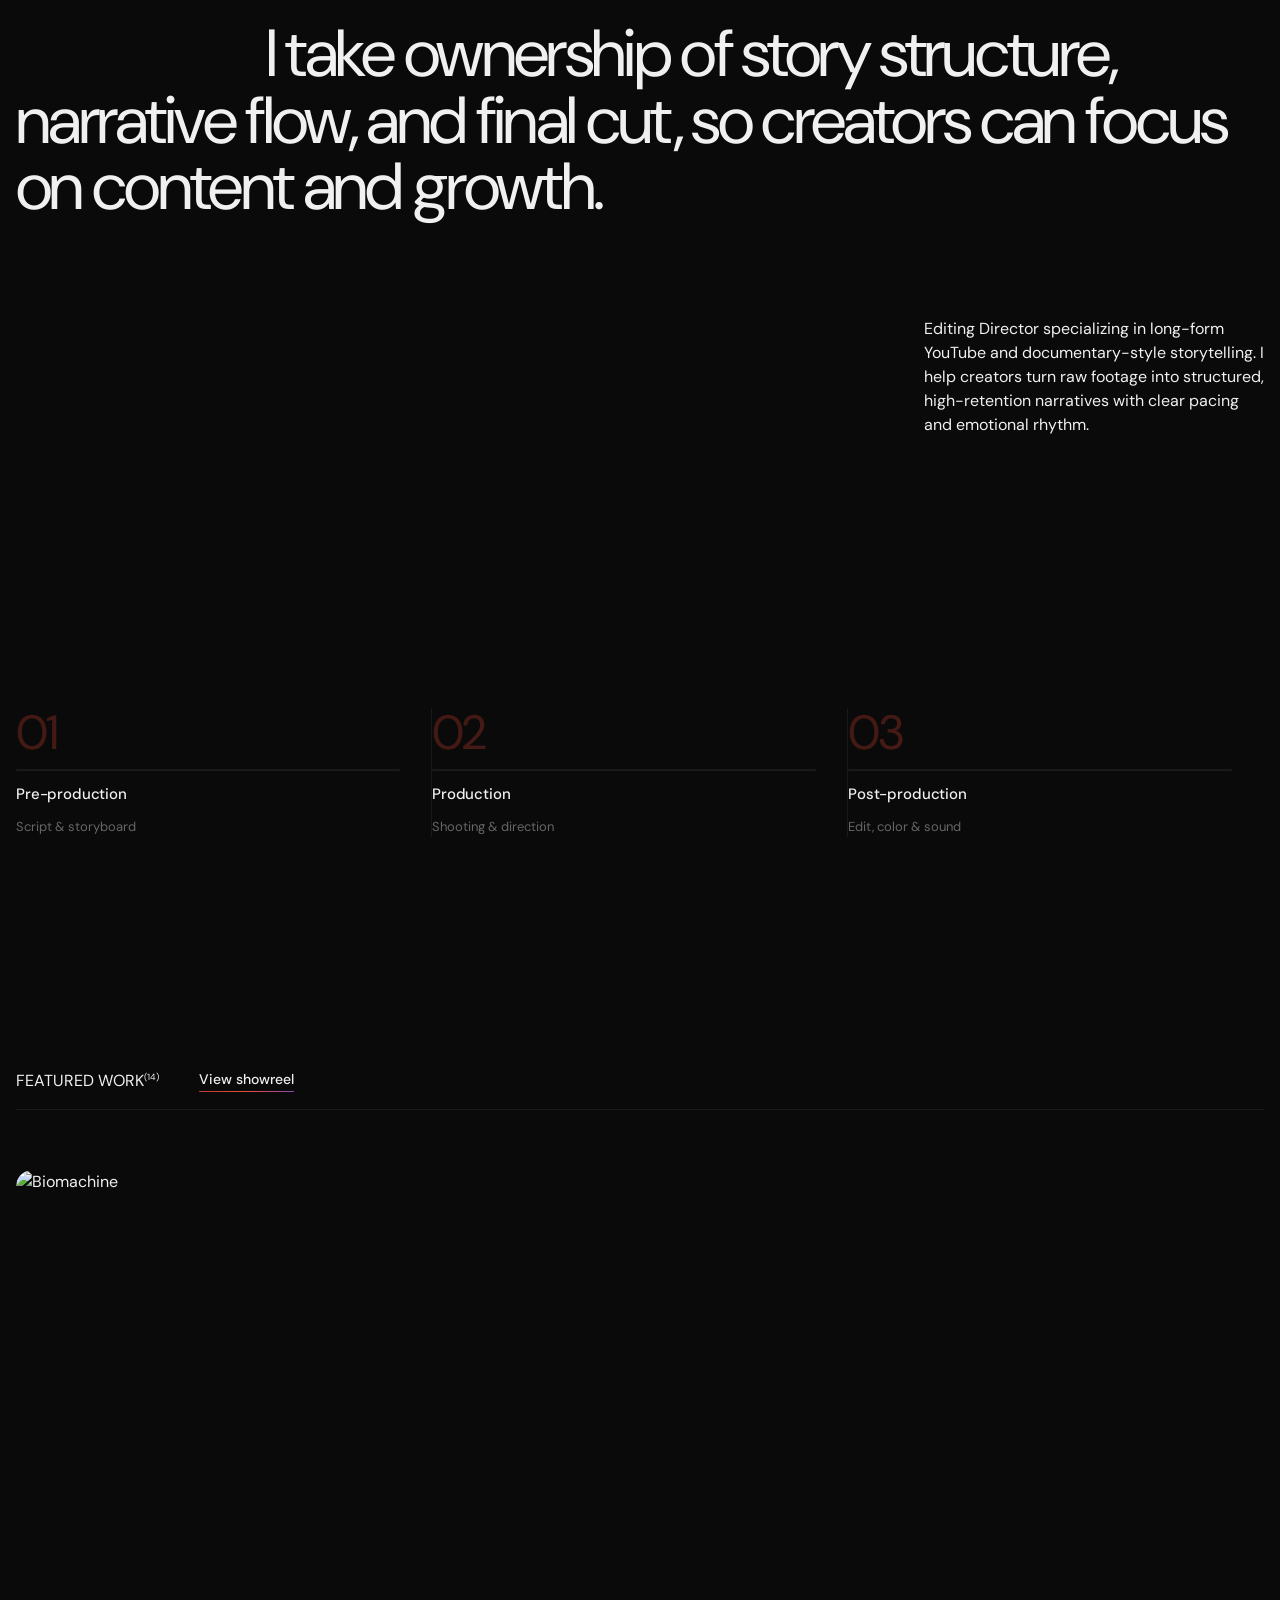
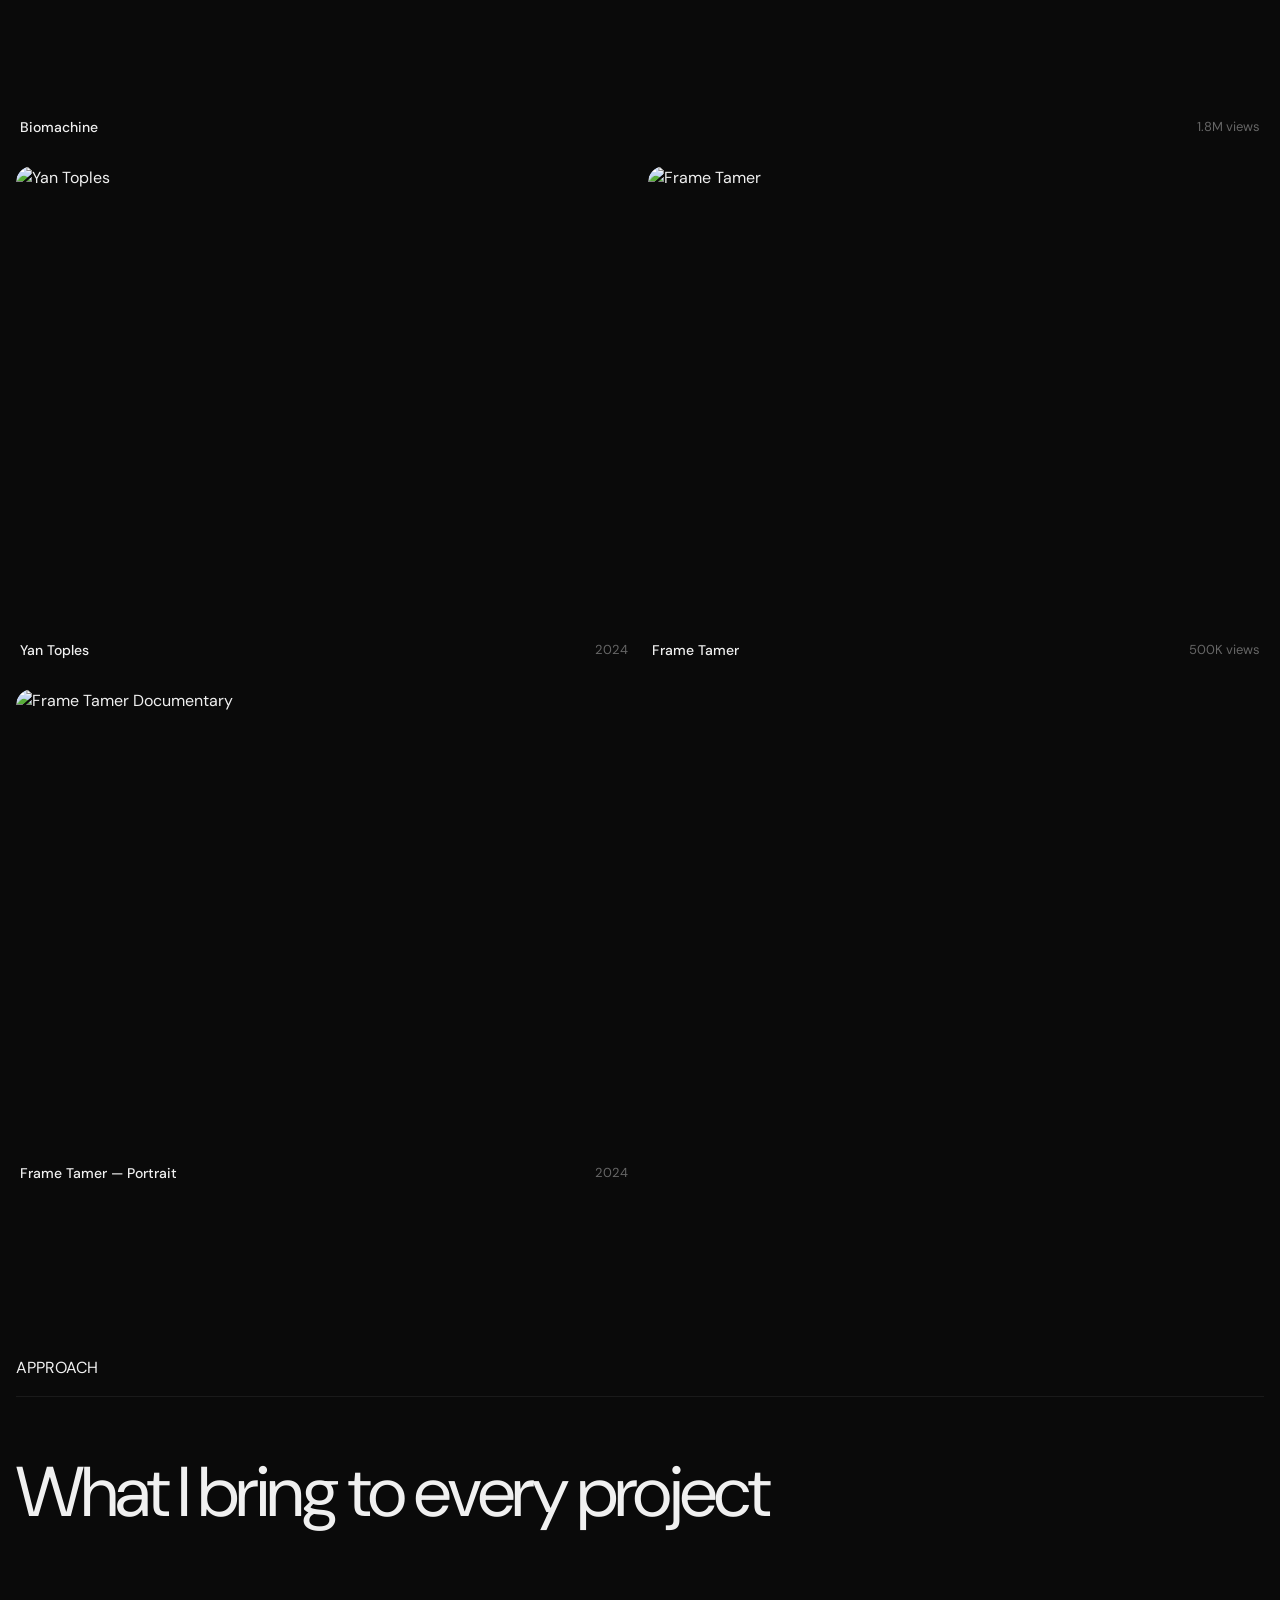
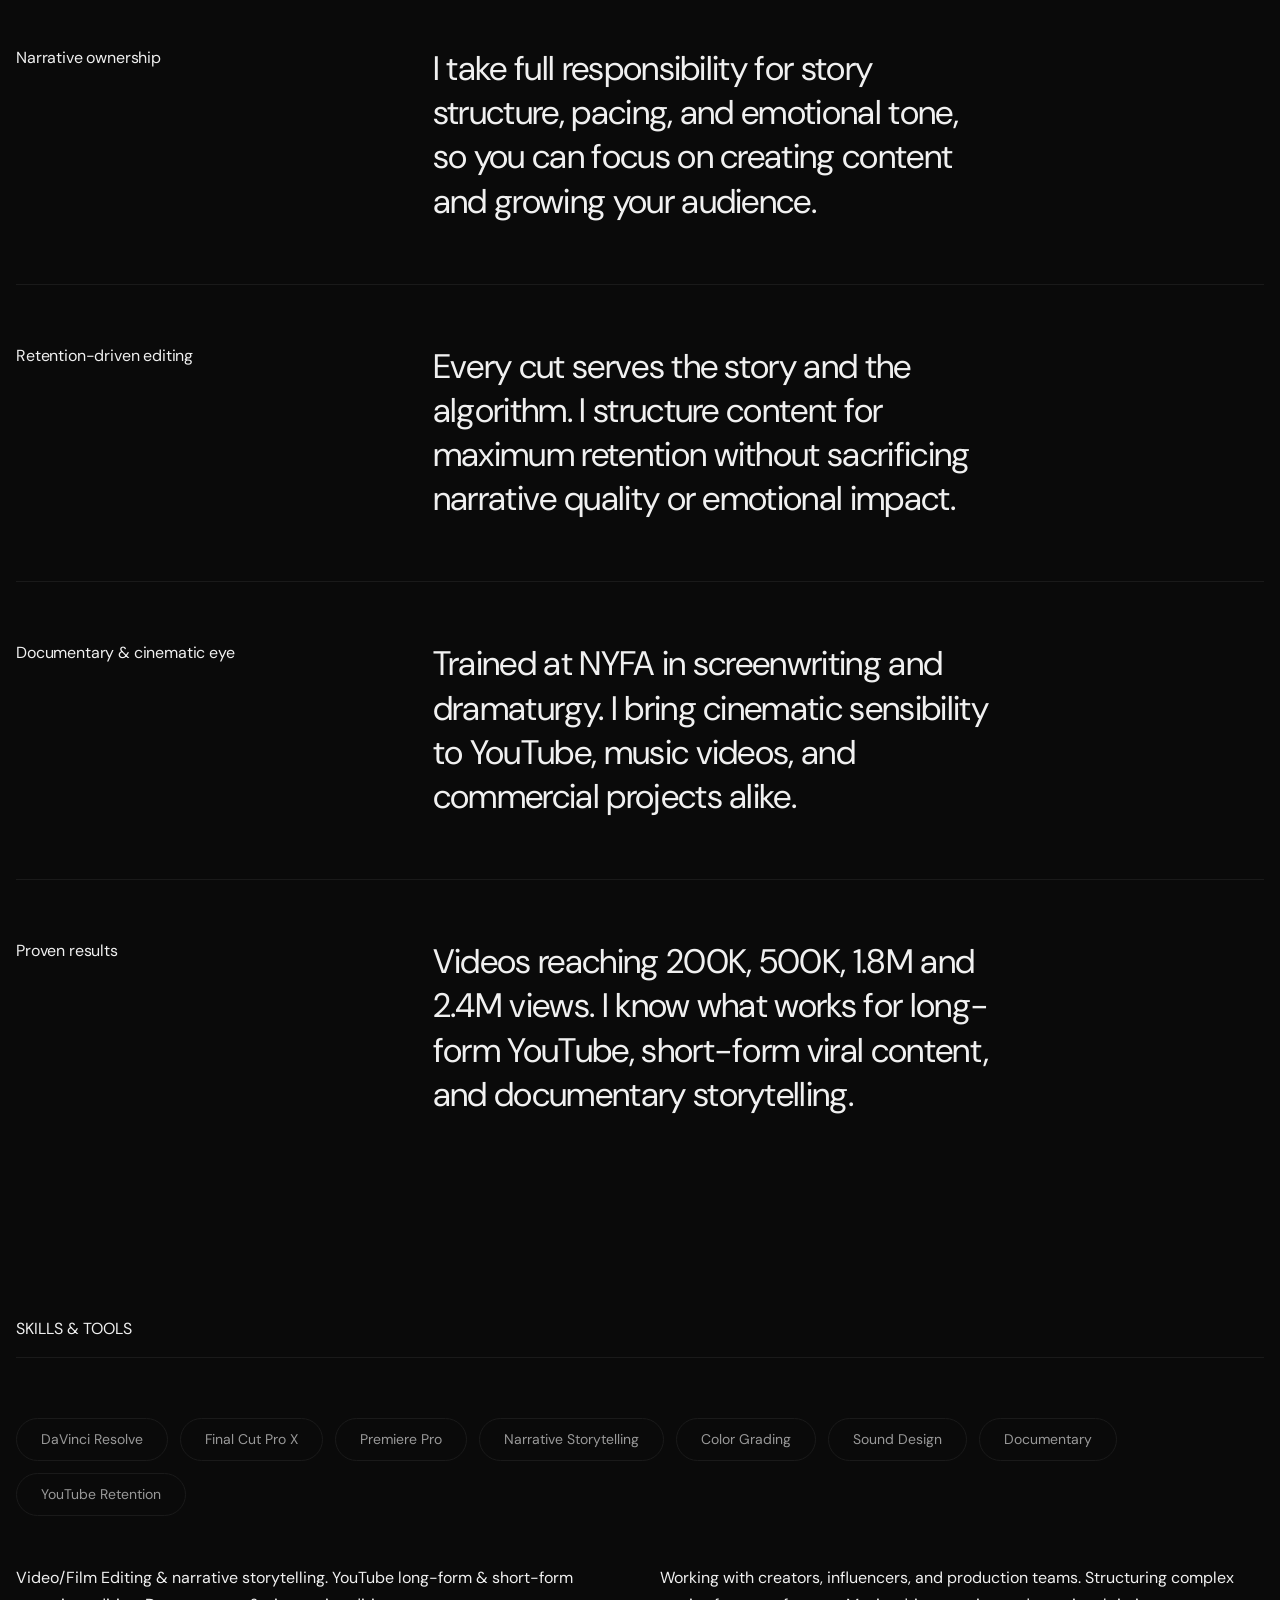
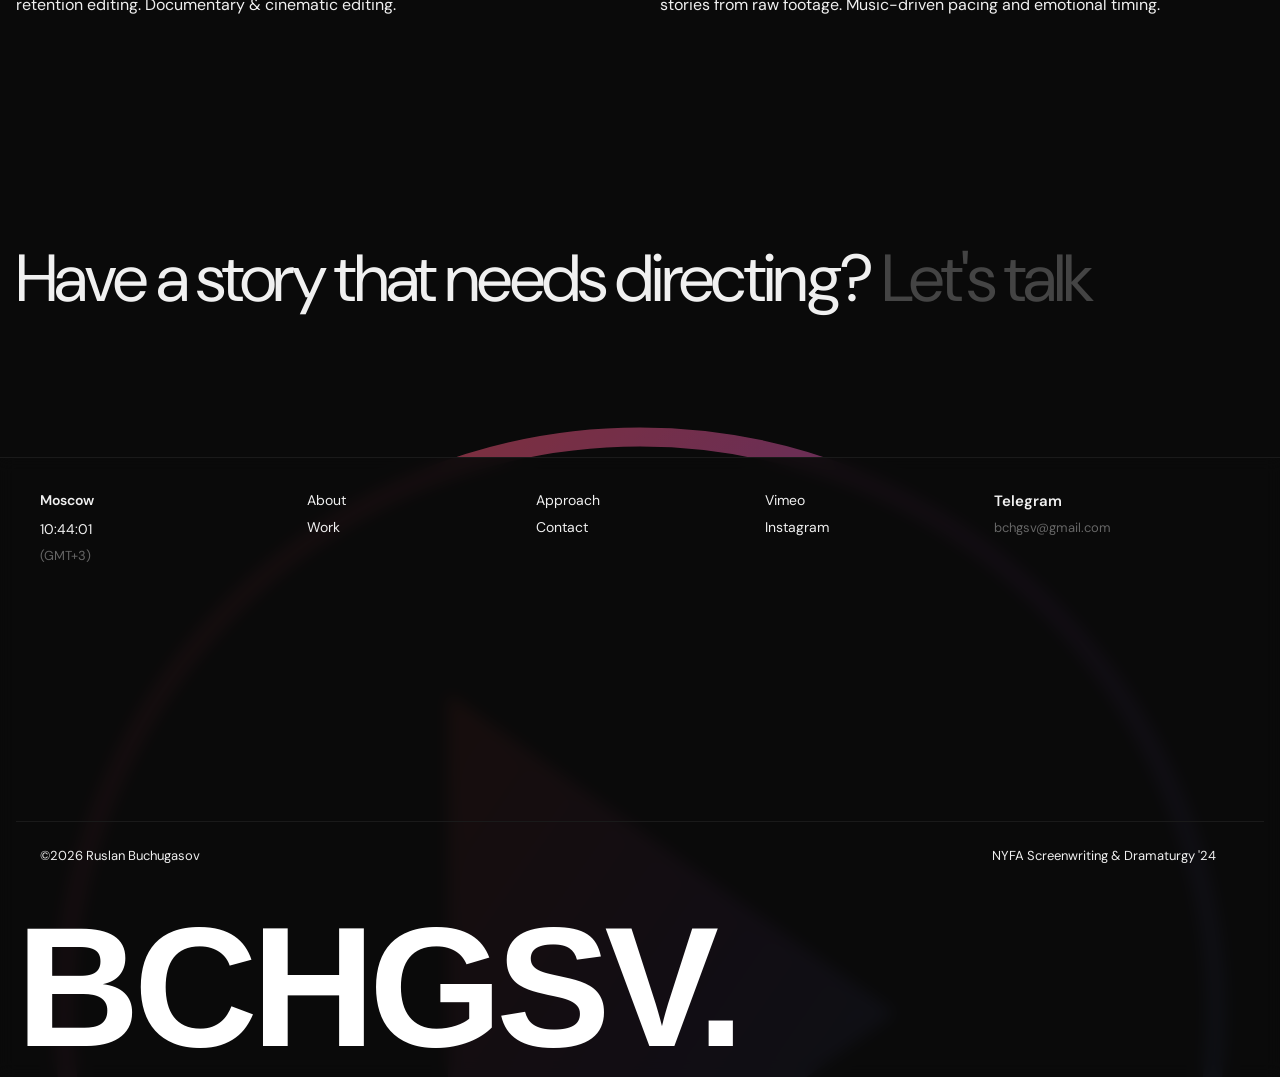
==== commit b54ac598: "fix: remove choose-row dots, fix mobile menu highlight bug - Removed all .choose-marker dots from ap" ====
--- a/index.html
+++ b/index.html
@@ -189,7 +189,7 @@
       <!-- Row 1 -->
       <div class="choose-row">
         <div class="choose-row-left">
-          <span class="choose-marker"></span>
+
           <span class="choose-title" data-i18n="approach.r1.title">Narrative ownership</span>
         </div>
         <div class="choose-row-center">
@@ -202,7 +202,7 @@
       <!-- Row 2 -->
       <div class="choose-row">
         <div class="choose-row-left">
-          <span class="choose-marker"></span>
+
           <span class="choose-title" data-i18n="approach.r2.title">Retention-driven editing</span>
         </div>
         <div class="choose-row-center">
@@ -215,7 +215,7 @@
       <!-- Row 3 -->
       <div class="choose-row">
         <div class="choose-row-left">
-          <span class="choose-marker"></span>
+
           <span class="choose-title" data-i18n="approach.r3.title">Documentary & cinematic eye</span>
         </div>
         <div class="choose-row-center">
@@ -228,7 +228,7 @@
       <!-- Row 4 -->
       <div class="choose-row">
         <div class="choose-row-left">
-          <span class="choose-marker"></span>
+
           <span class="choose-title" data-i18n="approach.r4.title">Proven results</span>
         </div>
         <div class="choose-row-center">
--- a/styles.css
+++ b/styles.css
@@ -44,6 +44,7 @@
   overflow-x: hidden;
 }
 
+a, button { -webkit-tap-highlight-color: transparent; }
 a { text-decoration: none; color: inherit; }
 img { max-width: 100%; height: auto; display: block; }
 
@@ -271,7 +272,10 @@
   white-space: nowrap;
   opacity: 0;
 }
-.mobile-link:hover, .mobile-link:active { background: rgba(255, 255, 255, 0.08); }
+@media (hover: hover) {
+  .mobile-link:hover { background: rgba(255, 255, 255, 0.08); }
+}
+.mobile-link:active { background: rgba(255, 255, 255, 0.06); -webkit-tap-highlight-color: transparent; }
 .mobile-link sup { font-size: 10px; vertical-align: super; }
 
 .mobile-menu-close {
@@ -799,16 +803,8 @@
   align-items: start;
 }
 
-.choose-row-left { display: flex; gap: 40px; align-items: flex-start; }
-
-.choose-marker {
-  width: 6px;
-  height: 6px;
-  border-radius: 50%;
-  background: var(--text-muted);
-  flex-shrink: 0;
-  margin-top: 6px;
-}
+.choose-row-left { display: flex; align-items: flex-start; }
+
 
 .choose-title {
   font-size: 16px;
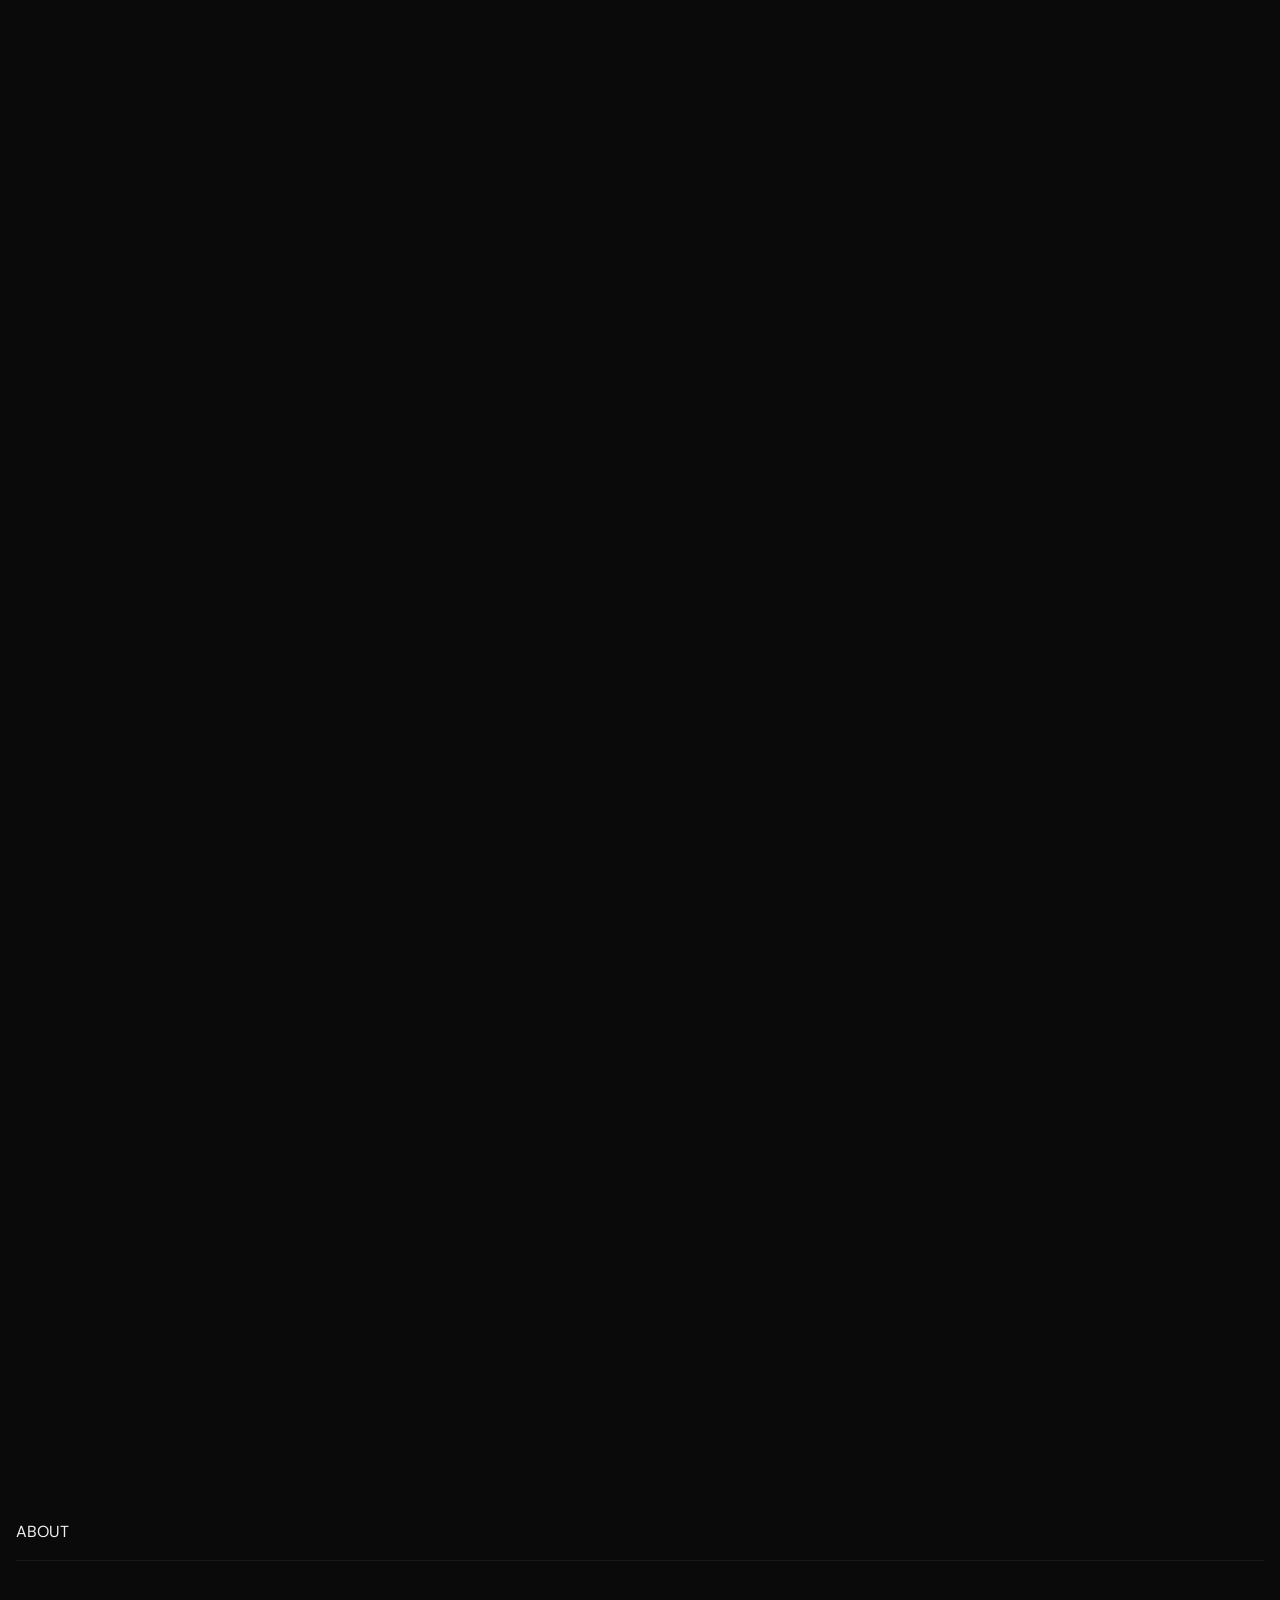
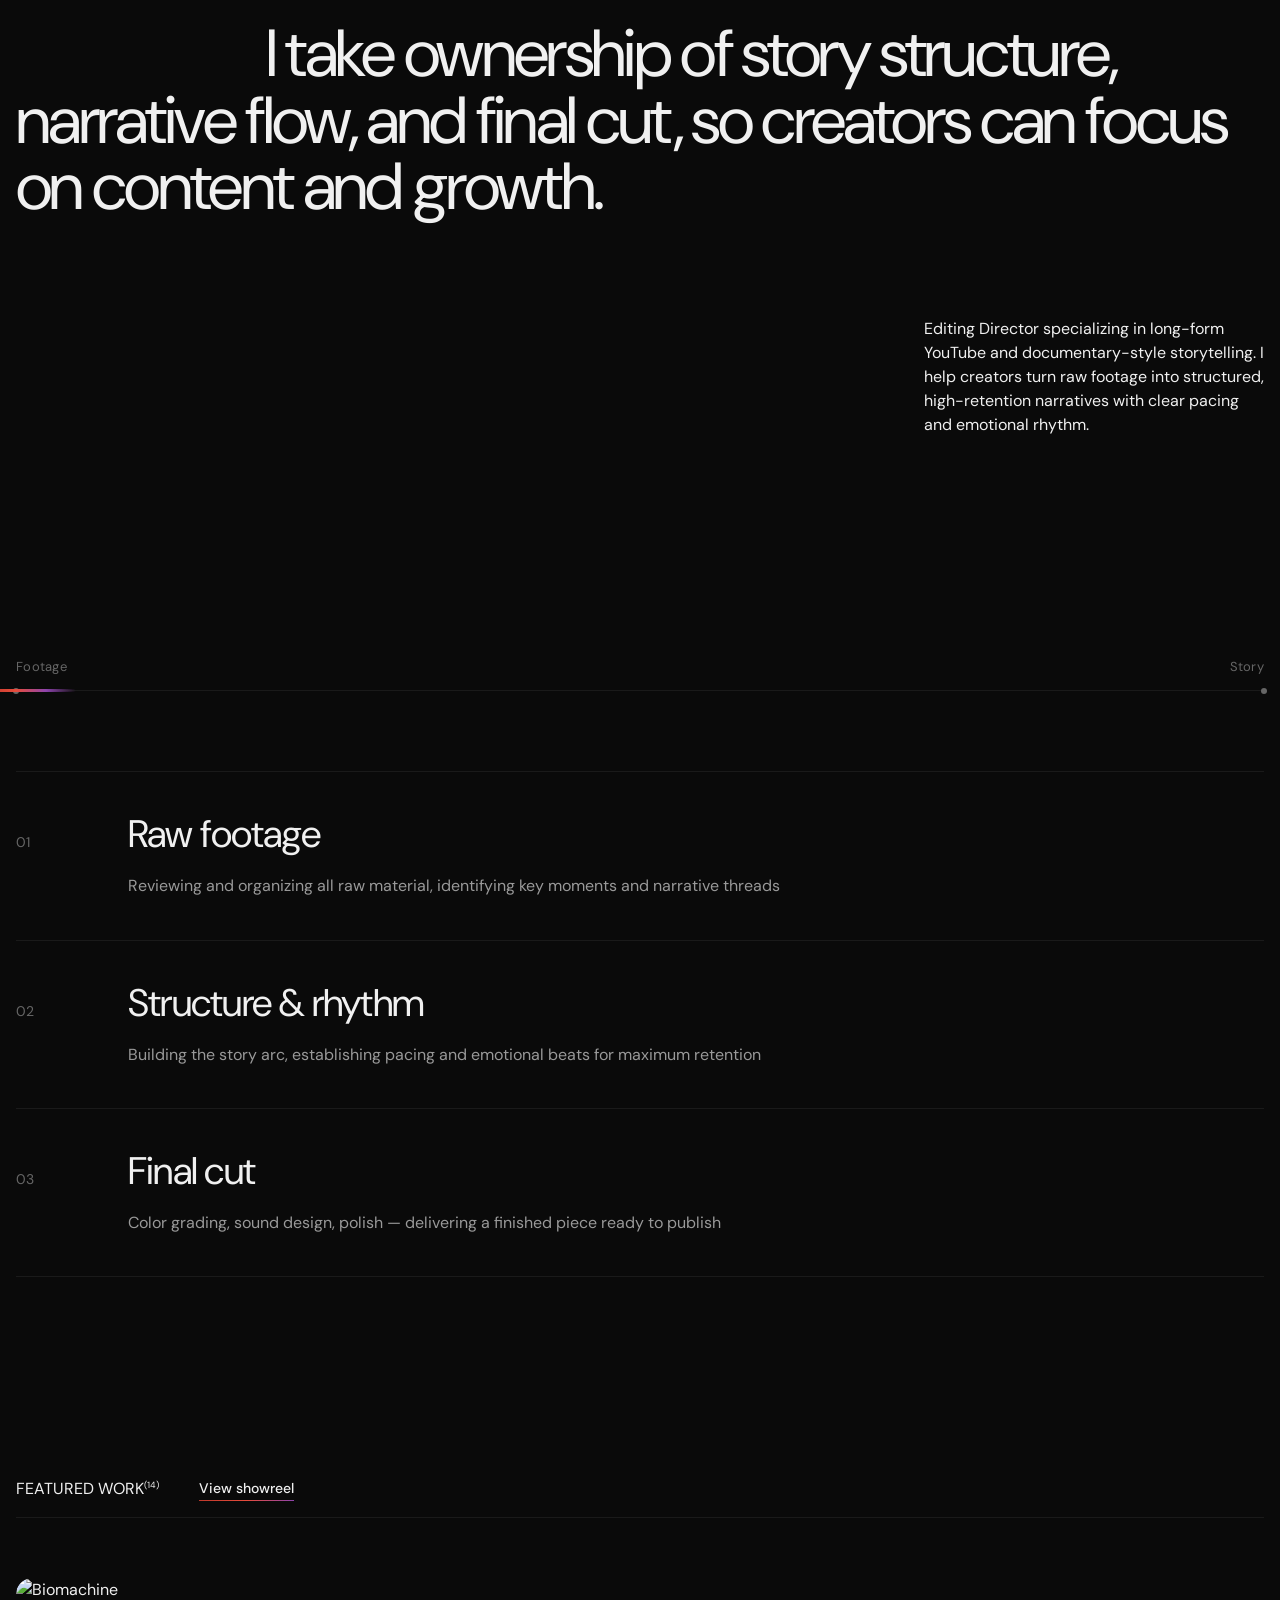
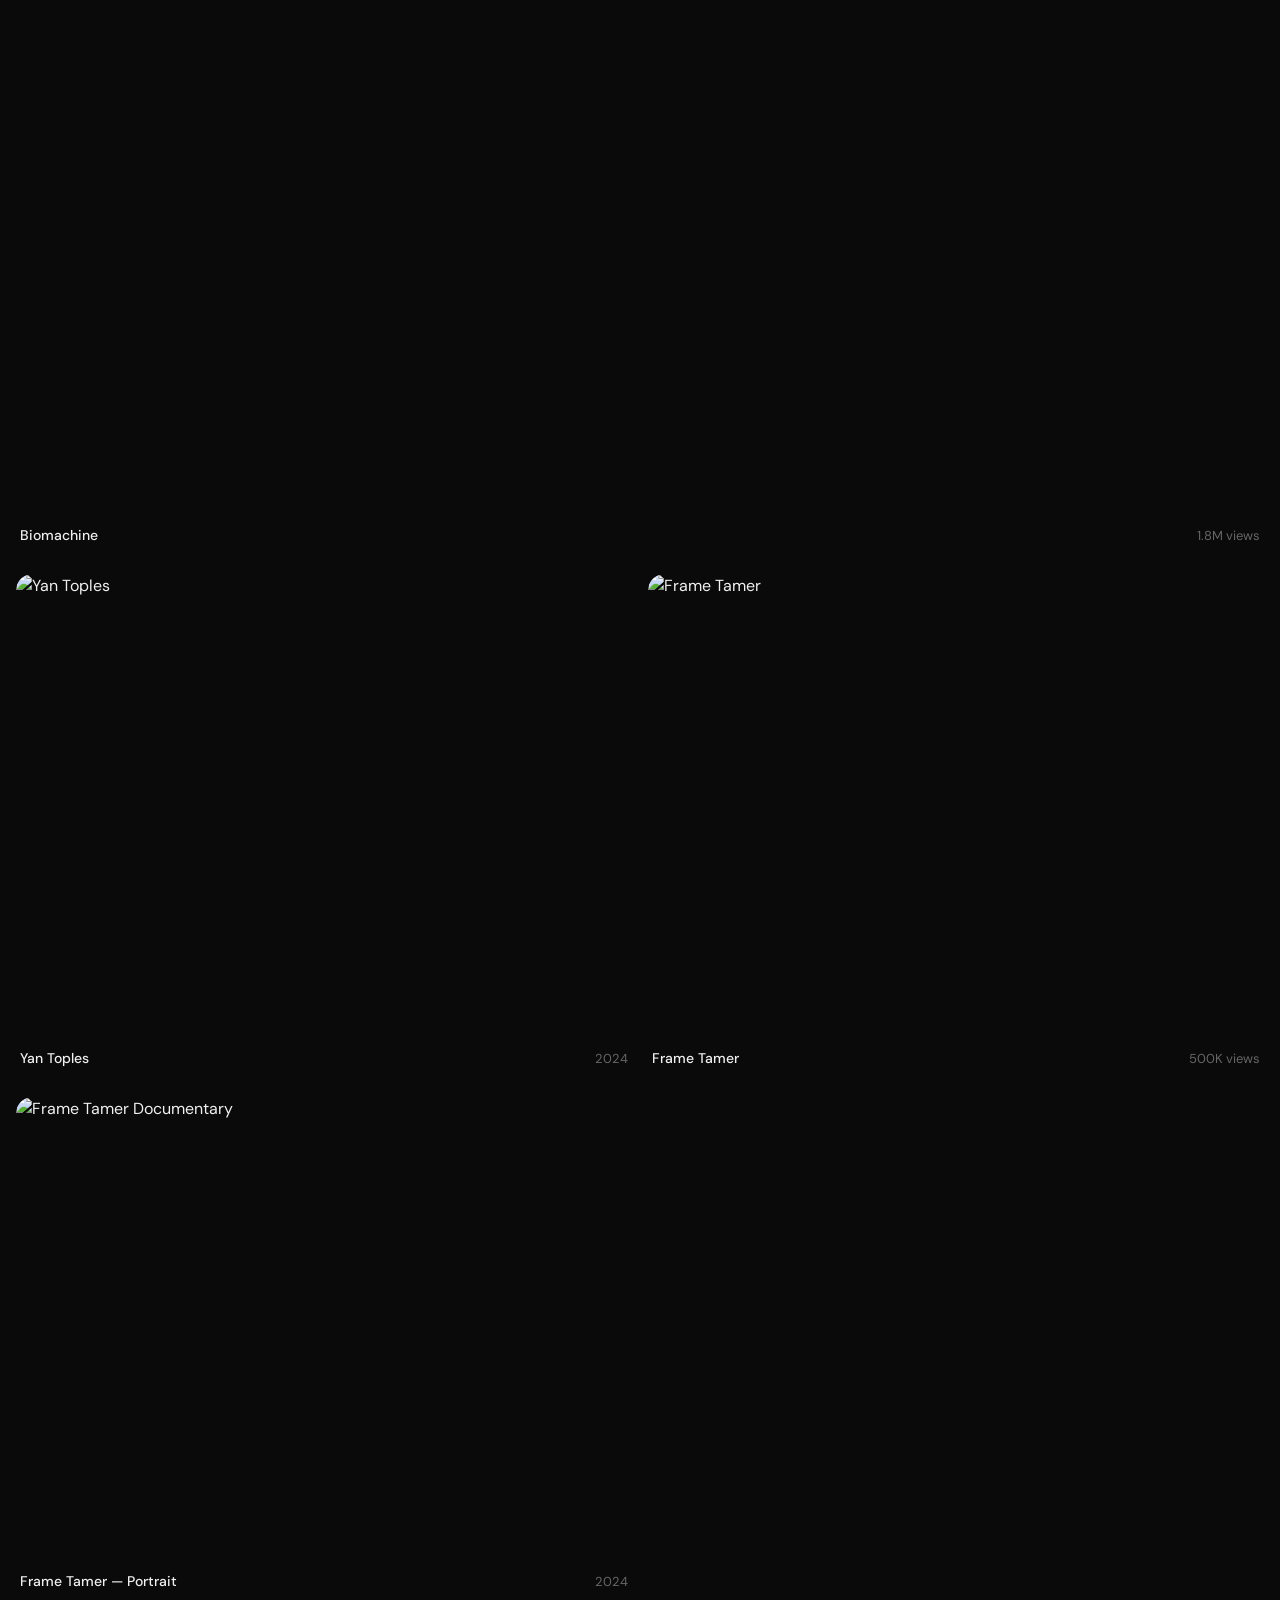
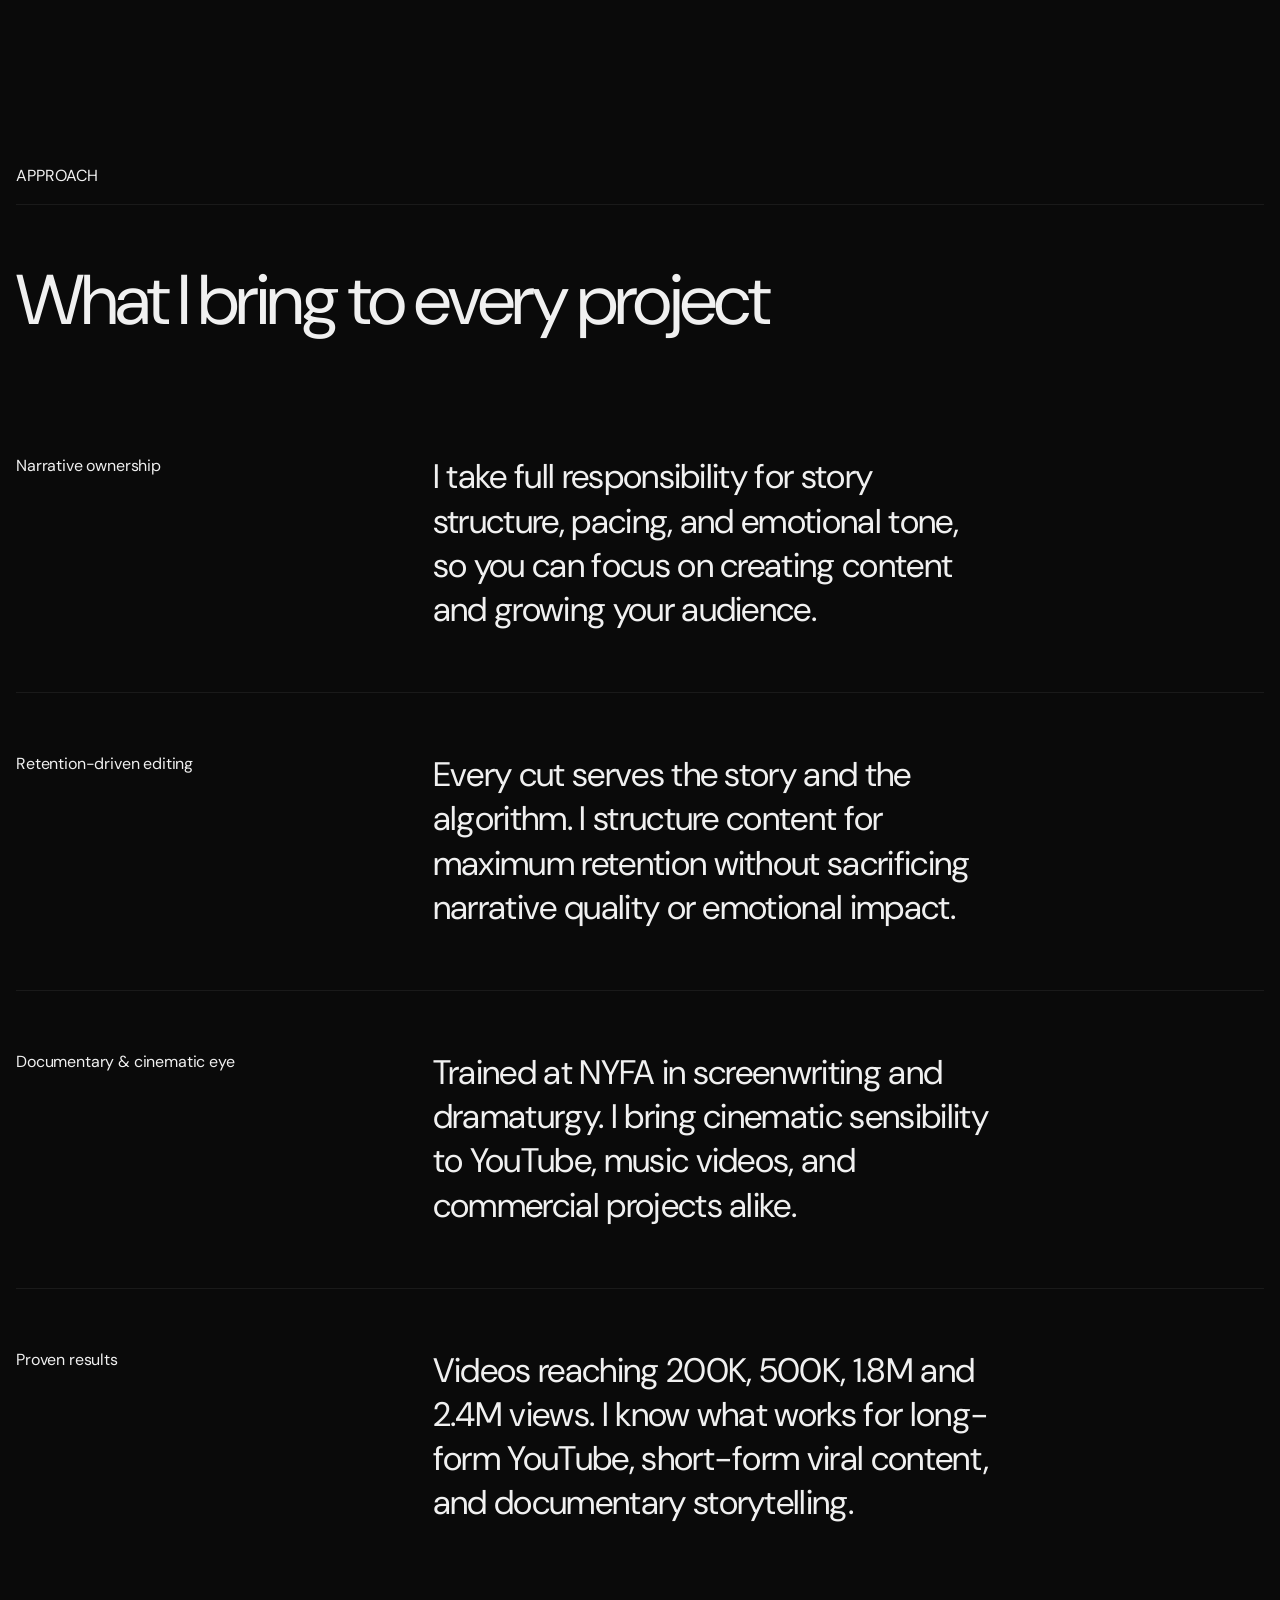
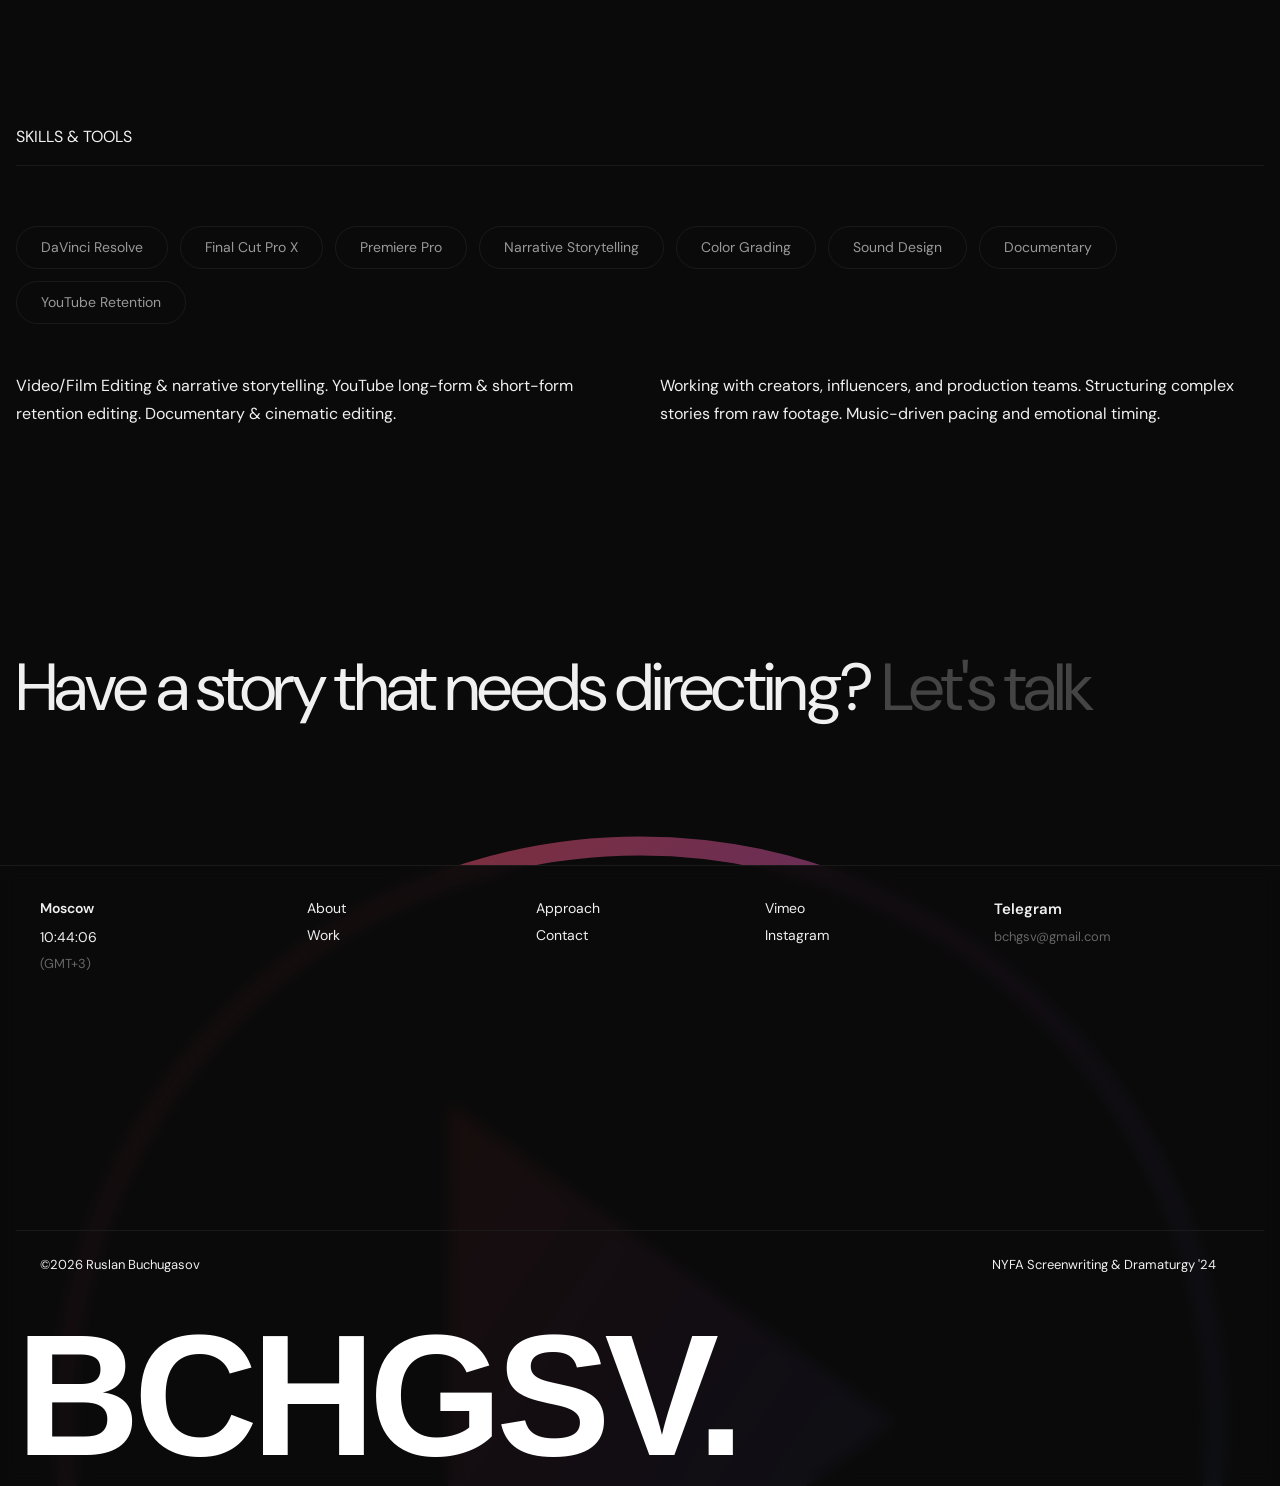
==== commit c67a78ac: "refactor: redesign workflow section + animation polish - Workflow: vertical rows with dimming hover," ====
--- a/index.html
+++ b/index.html
@@ -24,6 +24,15 @@
   <link rel="preconnect" href="https://fonts.gstatic.com" crossorigin>
   <link href="https://fonts.googleapis.com/css2?family=DM+Sans:ital,opsz,wght@0,9..40,100..1000;1,9..40,100..1000&family=Space+Grotesk:wght@700&display=swap" rel="stylesheet">
   <link rel="stylesheet" href="styles.css">
+  <noscript>
+    <style>
+      body.is-loading { overflow: auto; }
+      body.is-loading .navbar,
+      body.is-loading .hero,
+      body.is-loading .hero-project-image { opacity: 1; }
+      .split-word-inner { opacity: 1 !important; transform: none !important; }
+    </style>
+  </noscript>
   <script src="https://cdnjs.cloudflare.com/ajax/libs/gsap/3.12.5/gsap.min.js" defer></script>
   <script src="https://cdnjs.cloudflare.com/ajax/libs/gsap/3.12.5/ScrollTrigger.min.js" defer></script>
   <script src="https://unpkg.com/lenis@1.1.18/dist/lenis.min.js" defer></script>
@@ -97,25 +106,39 @@
         <p class="text-display" data-i18n="about.display">I take ownership of story structure, narrative flow, and final cut, so creators can focus on content and growth.</p>
         <p class="text-body-secondary" data-i18n="about.body">Editing Director specializing in long-form YouTube and documentary-style storytelling. I help creators turn raw footage into structured, high-retention narratives with clear pacing and emotional rhythm.</p>
       </div>
+      <!-- Transformation slider -->
+      <div class="transform-slider">
+        <div class="transform-labels">
+          <span class="transform-label" data-i18n="about.sliderStart">Footage</span>
+          <span class="transform-label" data-i18n="about.sliderEnd">Story</span>
+        </div>
+        <div class="transform-track">
+          <div class="transform-glow"></div>
+        </div>
+      </div>
+
       <!-- Workflow -->
       <div class="workflow-strip">
         <div class="workflow-step">
-          <span class="workflow-num">01</span>
-          <div class="workflow-progress"><div class="workflow-progress-fill"></div></div>
-          <span class="workflow-label" data-i18n="about.step1">Pre-production</span>
-          <span class="workflow-desc" data-i18n="about.step1desc">Script & storyboard</span>
+          <div class="workflow-step-header">
+            <span class="workflow-num">01</span>
+            <span class="workflow-label" data-i18n="about.step1">Raw footage</span>
+          </div>
+          <p class="workflow-desc" data-i18n="about.step1desc">Reviewing and organizing all raw material, identifying key moments and narrative threads</p>
         </div>
         <div class="workflow-step">
-          <span class="workflow-num">02</span>
-          <div class="workflow-progress"><div class="workflow-progress-fill"></div></div>
-          <span class="workflow-label" data-i18n="about.step2">Production</span>
-          <span class="workflow-desc" data-i18n="about.step2desc">Shooting & direction</span>
+          <div class="workflow-step-header">
+            <span class="workflow-num">02</span>
+            <span class="workflow-label" data-i18n="about.step2">Structure & rhythm</span>
+          </div>
+          <p class="workflow-desc" data-i18n="about.step2desc">Building the story arc, establishing pacing and emotional beats for maximum retention</p>
         </div>
         <div class="workflow-step">
-          <span class="workflow-num">03</span>
-          <div class="workflow-progress"><div class="workflow-progress-fill"></div></div>
-          <span class="workflow-label" data-i18n="about.step3">Post-production</span>
-          <span class="workflow-desc" data-i18n="about.step3desc">Edit, color & sound</span>
+          <div class="workflow-step-header">
+            <span class="workflow-num">03</span>
+            <span class="workflow-label" data-i18n="about.step3">Final cut</span>
+          </div>
+          <p class="workflow-desc" data-i18n="about.step3desc">Color grading, sound design, polish — delivering a finished piece ready to publish</p>
         </div>
       </div>
     </div>
--- a/styles.css
+++ b/styles.css
@@ -386,7 +386,9 @@
   position: relative;
   padding: 0 0 4px;
   width: fit-content;
-}
+  transition: transform 160ms ease-out;
+}
+.cta-link:active { transform: scale(0.97); }
 
 .cta-link::after {
   content: '';
@@ -400,7 +402,7 @@
   animation: gradientSlide 4s ease-in-out infinite;
   transform-origin: 0% 50%;
   transform: scale3d(1, 1, 1);
-  transition: transform 0.5s cubic-bezier(0.4, 0, 0.2, 1);
+  transition: transform 0.35s cubic-bezier(0.23, 1, 0.32, 1);
 }
 
 .cta-link:hover::after {
@@ -447,7 +449,7 @@
   display: flex;
   align-items: center;
   justify-content: center;
-  transition: all 0.3s ease;
+  transition: background 0.3s ease, color 0.3s ease;
 }
 .showreel-placeholder:hover .showreel-play { background: var(--text-primary); color: var(--bg); }
 
@@ -544,82 +546,125 @@
   padding-bottom: 80px;
 }
 
-/* Workflow Strip — gamified steps */
+/* Transformation Slider — Footage → Story */
+.transform-slider {
+  width: 100%;
+  max-width: 100%;
+  padding: 60px 0 0;
+}
+
+.transform-labels {
+  display: flex;
+  justify-content: space-between;
+  margin-bottom: 14px;
+}
+
+.transform-label {
+  font-size: 13px;
+  font-weight: 400;
+  color: var(--text-muted);
+  letter-spacing: 0.02em;
+}
+
+.transform-track {
+  position: relative;
+  height: 1px;
+  background: var(--border);
+}
+
+/* Dots at each end */
+.transform-track::before,
+.transform-track::after {
+  content: '';
+  position: absolute;
+  top: 50%;
+  transform: translateY(-50%);
+  width: 6px;
+  height: 6px;
+  border-radius: 50%;
+  background: var(--text-muted);
+}
+
+.transform-track::before { left: -3px; }
+.transform-track::after { right: -3px; }
+
+/* Glowing gradient bar that slides on scroll */
+.transform-glow {
+  position: absolute;
+  top: -1px;
+  left: 0;
+  width: 120px;
+  height: 3px;
+  background: linear-gradient(90deg, transparent, #c0392b, #e74c3c, #8e44ad, transparent);
+  border-radius: 3px;
+  transform: translateX(-60px);
+  will-change: transform;
+}
+
+/* Workflow Strip — vertical rows */
 .workflow-strip {
-  display: grid;
-  grid-template-columns: repeat(3, 1fr);
-  gap: 0;
-  padding: 80px 0 40px;
-}
-
-.workflow-step {
   display: flex;
   flex-direction: column;
-  gap: 12px;
-  padding: 32px 32px 32px 0;
-  position: relative;
+  padding: 80px 0 40px;
+}
+
+.workflow-step {
+  border-top: 1px solid var(--border);
+  padding: 40px 0;
+  display: grid;
+  grid-template-columns: 80px 1fr;
+  grid-template-rows: auto auto;
+  gap: 0 32px;
   cursor: default;
-}
-
-.workflow-step:not(:last-child)::after {
-  content: '';
-  position: absolute;
-  right: 0;
-  top: 32px;
-  bottom: 32px;
-  width: 1px;
-  background: var(--border);
+  transition: opacity 0.4s cubic-bezier(0.23, 1, 0.32, 1);
+}
+
+.workflow-step:last-child {
+  border-bottom: 1px solid var(--border);
+}
+
+/* Dim siblings on hover */
+.workflow-strip:hover .workflow-step:not(:hover) {
+  opacity: 0.4;
+}
+
+.workflow-step-header {
+  grid-column: 1 / -1;
+  display: grid;
+  grid-template-columns: 80px 1fr;
+  gap: 32px;
+  align-items: baseline;
 }
 
 .workflow-num {
+  font-family: var(--font-body);
+  font-size: 14px;
+  font-weight: 400;
+  color: var(--text-muted);
+  transition: color 0.4s cubic-bezier(0.23, 1, 0.32, 1);
+}
+
+.workflow-step:hover .workflow-num {
+  color: var(--text-primary);
+}
+
+.workflow-label {
   font-family: var(--font-heading);
-  font-size: 48px;
-  font-weight: 400;
-  letter-spacing: -0.04em;
-  line-height: 1;
-  background: linear-gradient(135deg, #c0392b, #e74c3c, #8e44ad);
-  -webkit-background-clip: text;
-  -webkit-text-fill-color: transparent;
-  background-clip: text;
-  opacity: 0.3;
-  transition: opacity 0.5s ease;
-}
-
-.workflow-step:hover .workflow-num {
-  opacity: 1;
-}
-
-.workflow-progress {
-  width: 100%;
-  height: 2px;
-  background: var(--border);
-  border-radius: 2px;
-  overflow: hidden;
-}
-
-.workflow-progress-fill {
-  width: 0%;
-  height: 100%;
-  background: linear-gradient(90deg, #c0392b, #e74c3c, #8e44ad);
-  border-radius: 2px;
-  transition: width 0.8s cubic-bezier(0.4, 0, 0.2, 1);
-}
-
-.workflow-step:hover .workflow-progress-fill {
-  width: 100%;
-}
-
-.workflow-label {
-  font-size: 15px;
-  font-weight: 500;
-  color: var(--text-primary);
-  letter-spacing: -0.01em;
+  font-size: clamp(24px, 3vw, 40px);
+  font-weight: 400;
+  color: var(--text-primary);
+  letter-spacing: -0.02em;
+  line-height: 1.15;
 }
 
 .workflow-desc {
-  font-size: 13px;
-  font-weight: 400;
-  color: var(--text-muted);
+  grid-column: 2 / -1;
+  font-size: 16px;
+  font-weight: 400;
+  color: var(--text-secondary);
+  line-height: 1.7;
+  max-width: 680px;
+  padding-top: 16px;
 }
 
 /* Golden Suisse-style staggered fade-in for choose separators */
@@ -650,7 +695,7 @@
   background: linear-gradient(90deg, #c0392b, #e74c3c, #8e44ad);
   transform-origin: 0% 50%;
   transform: scale3d(1, 1, 1);
-  transition: transform 0.5s cubic-bezier(0.4, 0, 0.2, 1);
+  transition: transform 0.35s cubic-bezier(0.23, 1, 0.32, 1);
 }
 .section-divider .view-all-link:hover::after {
   transform-origin: 100% 50%;
@@ -676,10 +721,11 @@
   border-radius: 16px;
   overflow: hidden;
   position: relative;
-  transition: transform 0.5s cubic-bezier(0.23, 1, 0.32, 1);
+  transition: transform 0.4s cubic-bezier(0.23, 1, 0.32, 1);
   transform-style: preserve-3d;
   perspective: 1000px;
 }
+.project-card:active { transform: scale(0.98); }
 
 .project-image-wrapper {
   position: relative;
@@ -695,7 +741,7 @@
   object-fit: cover;
   position: absolute;
   inset: 0;
-  transition: transform 0.6s cubic-bezier(0.23, 1, 0.32, 1);
+  transition: transform 0.4s cubic-bezier(0.23, 1, 0.32, 1);
 }
 
 .project-card:hover .project-thumb {
@@ -857,7 +903,7 @@
   font-size: 14px;
   font-weight: 400;
   color: var(--text-secondary);
-  transition: all 0.3s ease;
+  transition: border-color 0.3s ease, color 0.3s ease;
 }
 .skill-tag:hover { border-color: #c0392b; color: var(--text-primary); }
 
@@ -956,7 +1002,7 @@
   pointer-events: none;
   transform-origin: 100% 50%;
   transform: scale3d(0, 1, 1);
-  transition: transform 0.5s cubic-bezier(0.4, 0, 0.2, 1);
+  transition: transform 0.35s cubic-bezier(0.23, 1, 0.32, 1);
 }
 .footer-col > .footer-link:hover::before {
   transform-origin: 0% 50%;
@@ -981,7 +1027,7 @@
   animation: gradientSlide 4s ease-in-out infinite;
   transform-origin: 100% 50%;
   transform: scale3d(0, 1, 1);
-  transition: transform 0.5s cubic-bezier(0.4, 0, 0.2, 1);
+  transition: transform 0.35s cubic-bezier(0.23, 1, 0.32, 1);
 }
 .footer-cta-inline:hover::after {
   transform-origin: 0% 50%;
@@ -1043,7 +1089,7 @@
   -webkit-backdrop-filter: blur(12px);
   border: 1px solid rgba(255, 255, 255, 0.08);
   border-radius: 1000px;
-  transition: all 0.3s ease, transform 0.4s cubic-bezier(0.4, 0, 0.2, 1), opacity 0.4s ease;
+  transition: background 0.3s ease, color 0.3s ease, border-color 0.3s ease, transform 0.4s cubic-bezier(0.23, 1, 0.32, 1), opacity 0.4s ease;
   font-family: var(--font-body);
 }
 
@@ -1090,19 +1136,19 @@
   .showreel-placeholder { height: 40vh; }
   .projects-grid .project-card:first-child .project-image-wrapper { aspect-ratio: 16 / 9; }
   .choose-row-left { flex-direction: row; gap: 12px; align-items: flex-start; }
-  .workflow-strip { grid-template-columns: 1fr; gap: 0; }
-  .workflow-step:not(:last-child)::after {
-    right: auto; left: 0; top: auto; bottom: 0;
-    width: 100%; height: 1px;
-  }
+  .workflow-step { padding: 28px 0; }
+  .workflow-step-header { grid-template-columns: 50px 1fr; gap: 20px; }
+  .workflow-step { grid-template-columns: 50px 1fr; gap: 0 20px; }
+  .workflow-desc { max-width: none; }
+  .footer .footer-headline { padding: 80px 0 60px; padding-top: 80px; }
+  .footer-headline { font-size: 28px; line-height: 1.2; }
   .footer-grid { grid-template-columns: 1fr 1fr; gap: 24px; padding: 0 16px 10rem; }
-  .footer-bottom { grid-template-columns: 1fr 1fr; gap: 8px; }
+  .footer-bottom { grid-template-columns: 1fr 1fr; gap: 8px; padding-bottom: 80px; }
   .footer-credit { grid-column: 1 / -1; text-align: left; }
   .section-divider { flex-wrap: wrap; gap: 8px; }
   .section-divider .view-all-link { margin-left: 0; }
   .hero-full-img { height: 40vh; }
   .footer-logomark-img { width: 600px; }
-  .footer-headline { font-size: 28px; }
 }
 
 @media (max-width: 480px) {
@@ -1111,3 +1157,12 @@
   .footer-headline { font-size: 24px; }
   .footer-logomark-img { width: 450px; }
 }
+
+/* ======================================== REDUCED MOTION ======================================== */
+@media (prefers-reduced-motion: reduce) {
+  *, *::before, *::after {
+    animation-duration: 0.01ms !important;
+    animation-iteration-count: 1 !important;
+    transition-duration: 0.01ms !important;
+  }
+}
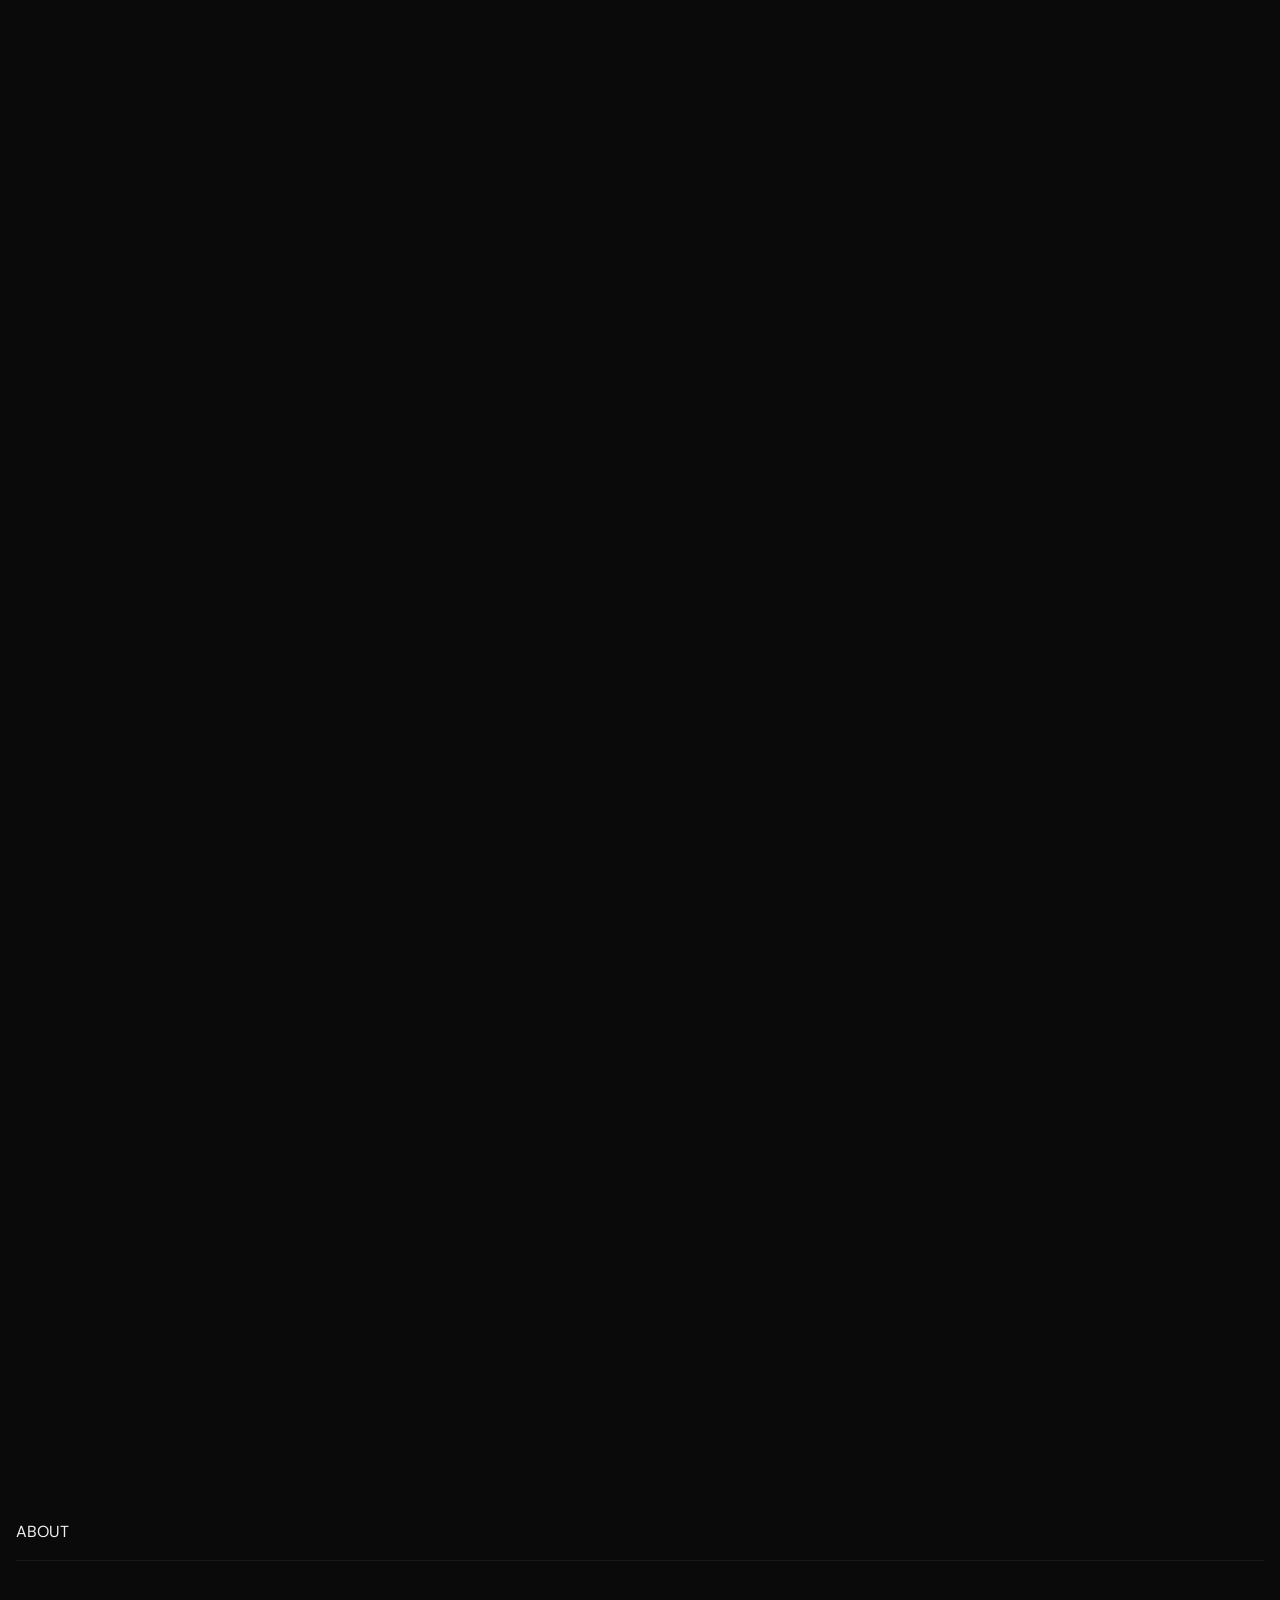
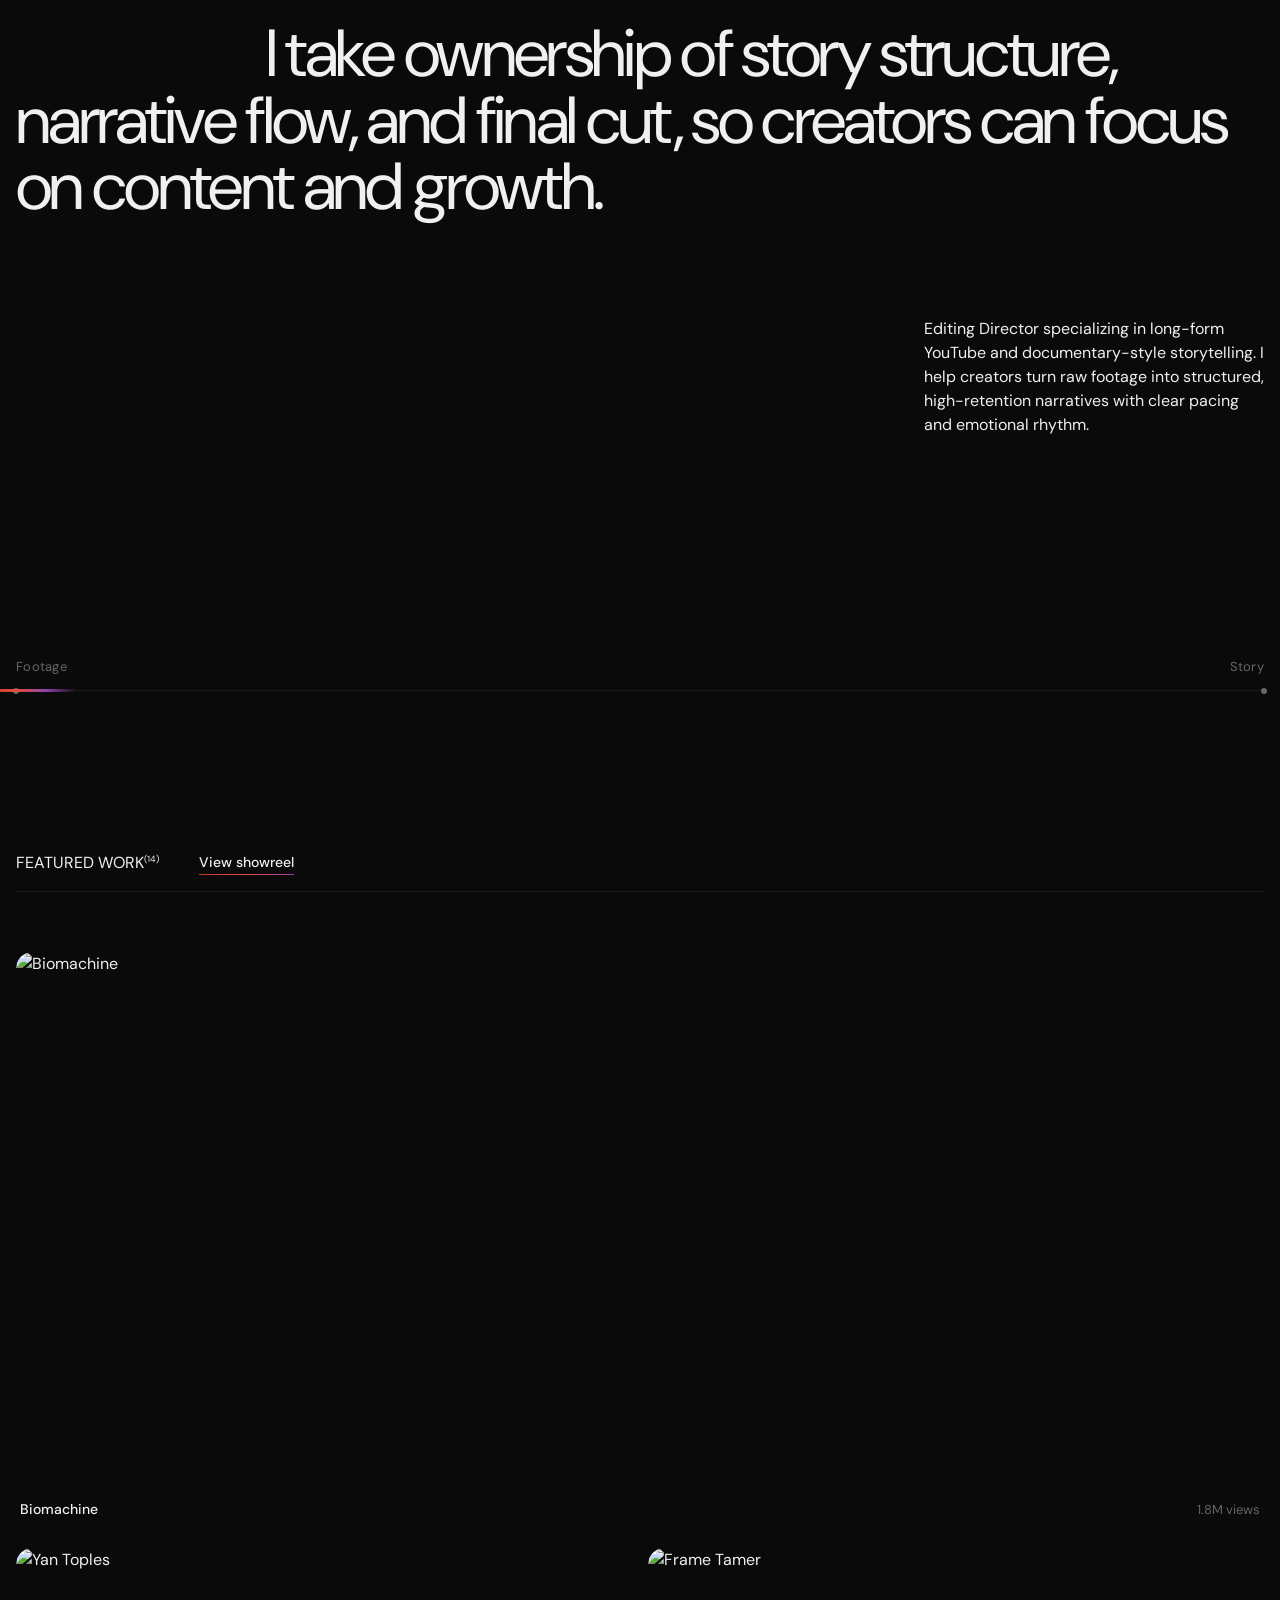
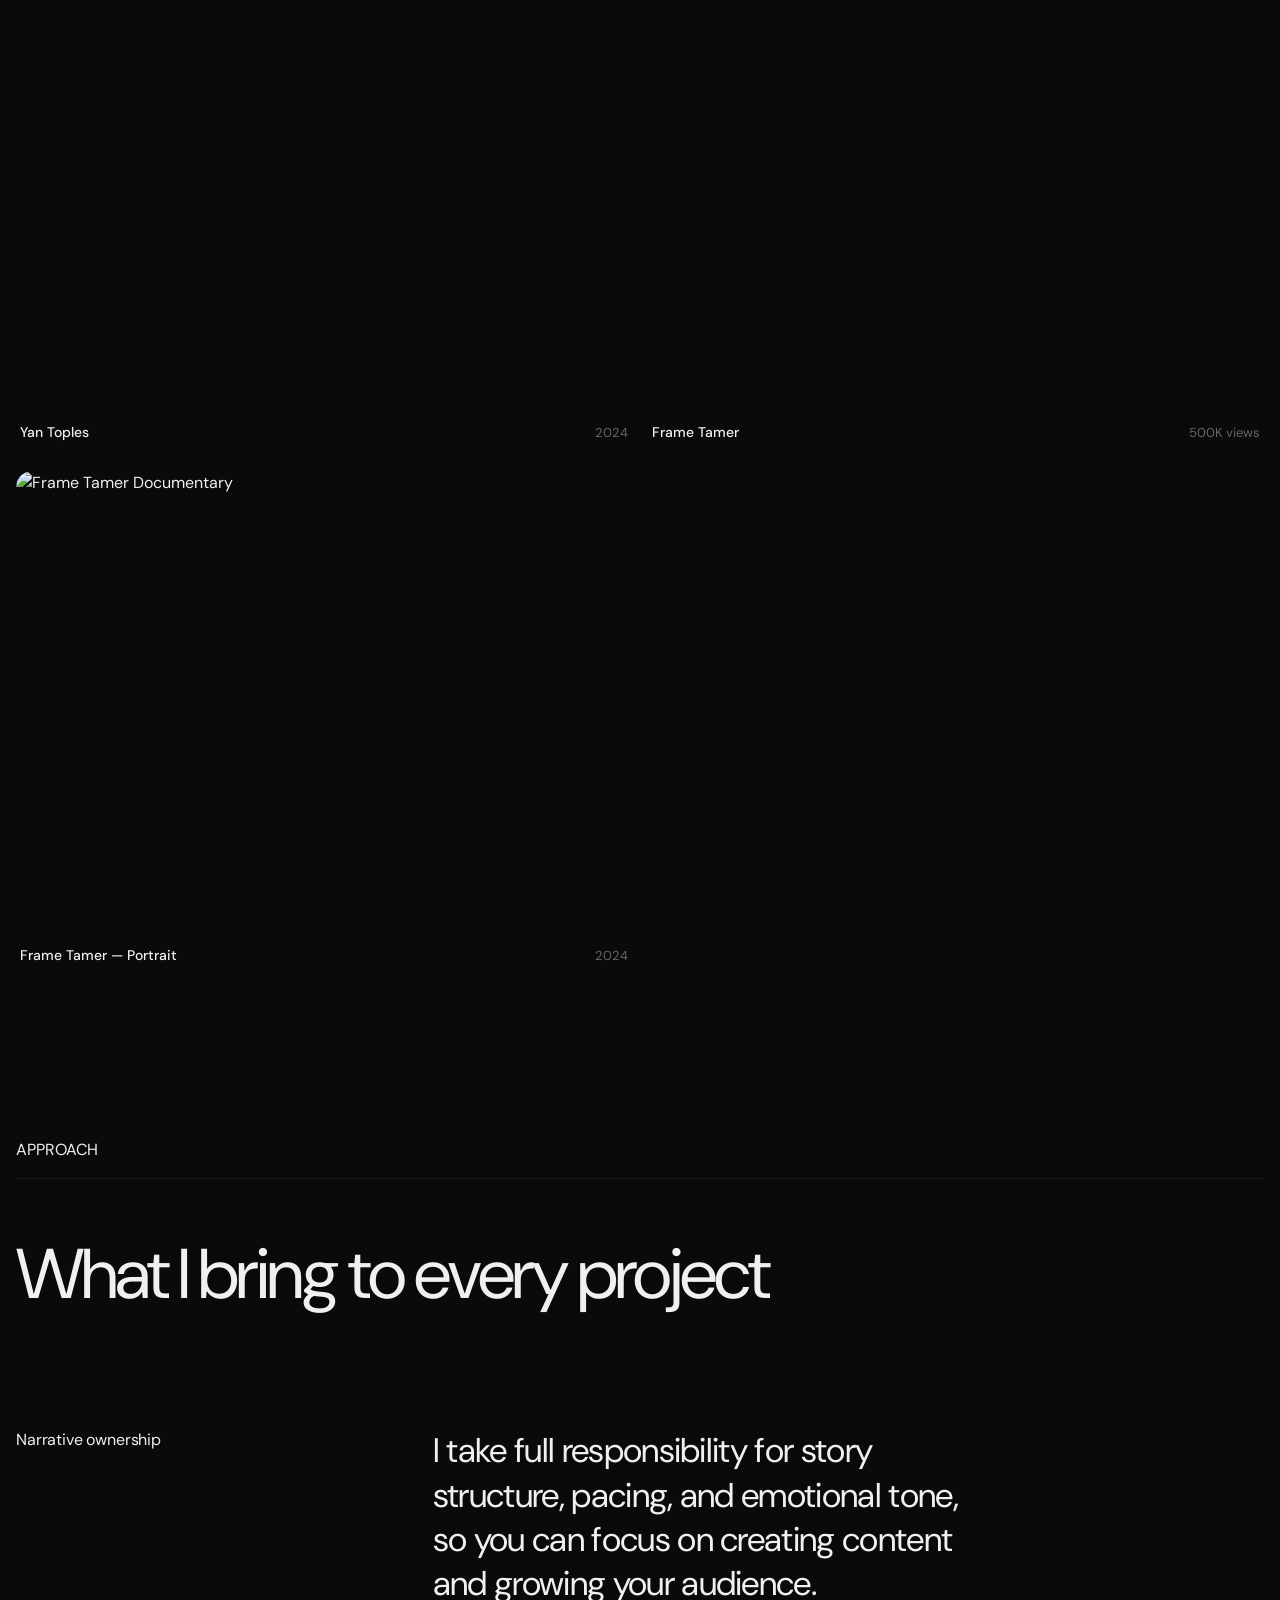
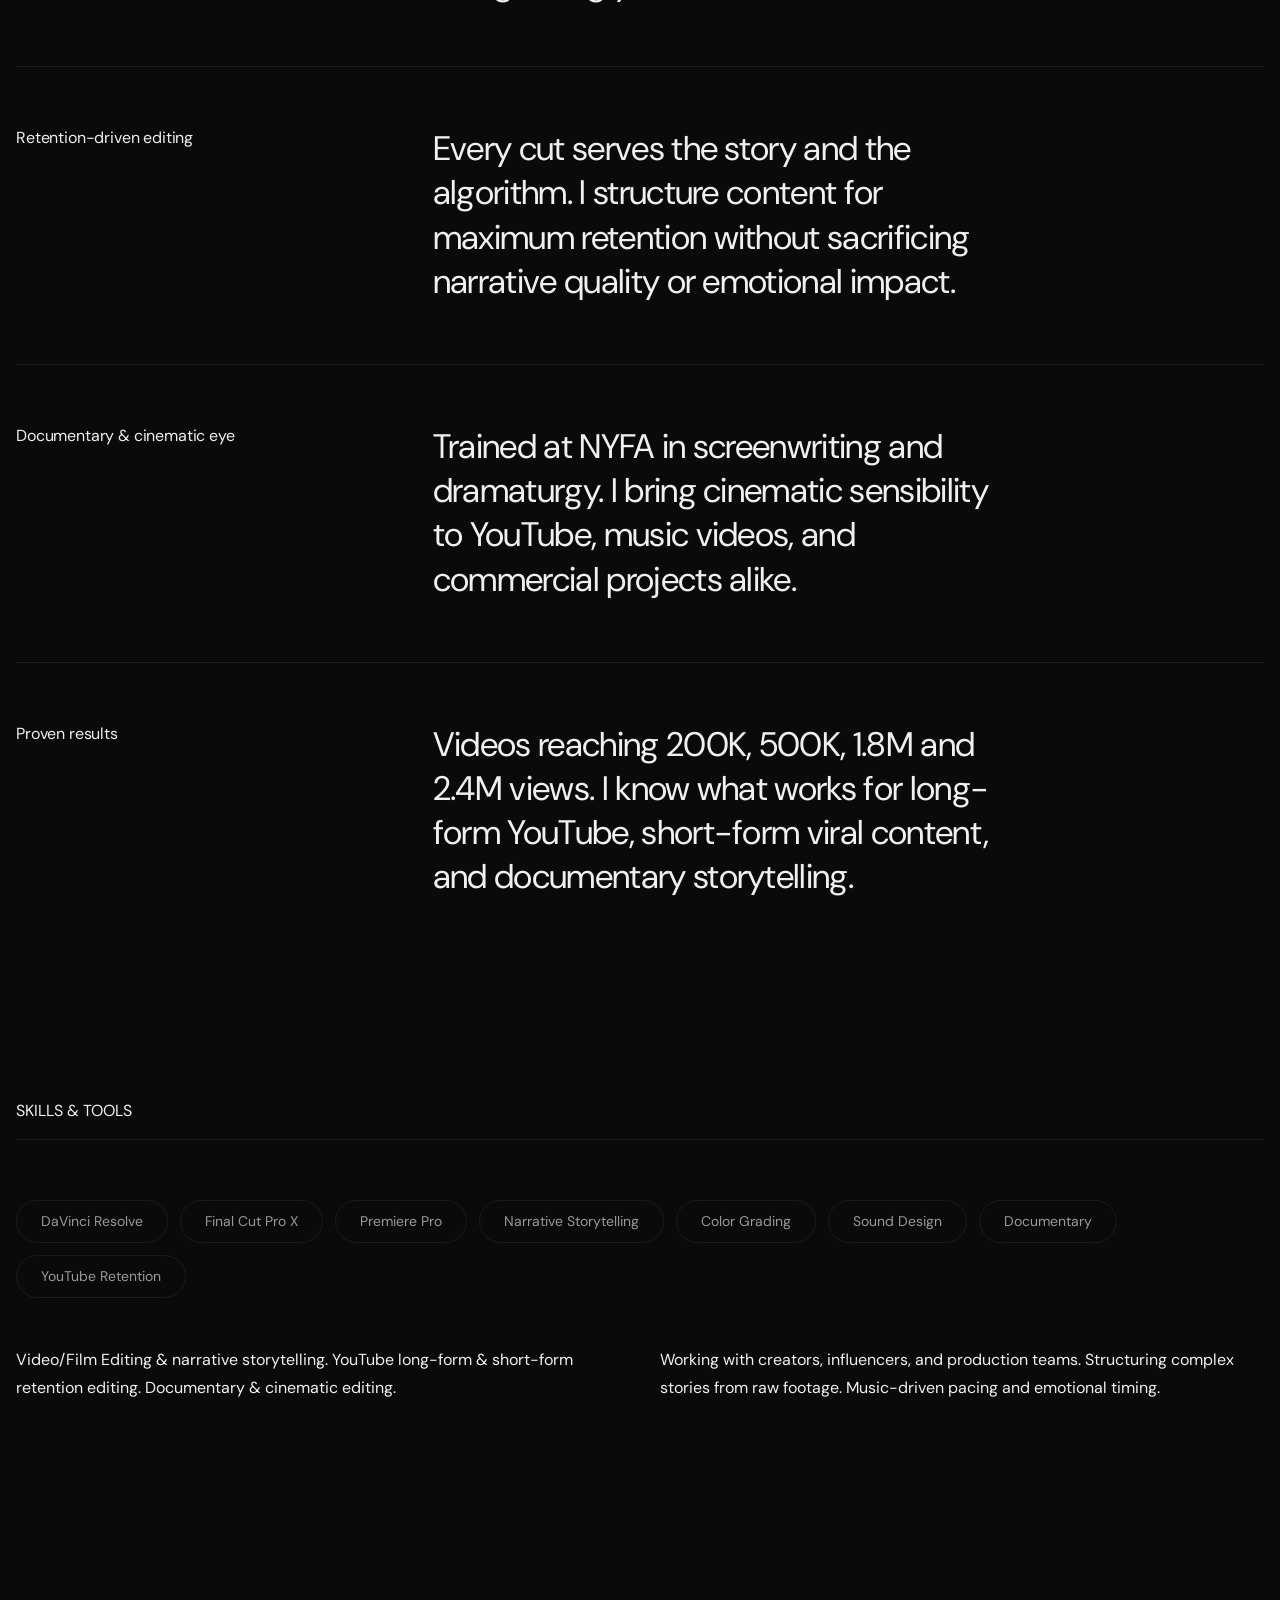
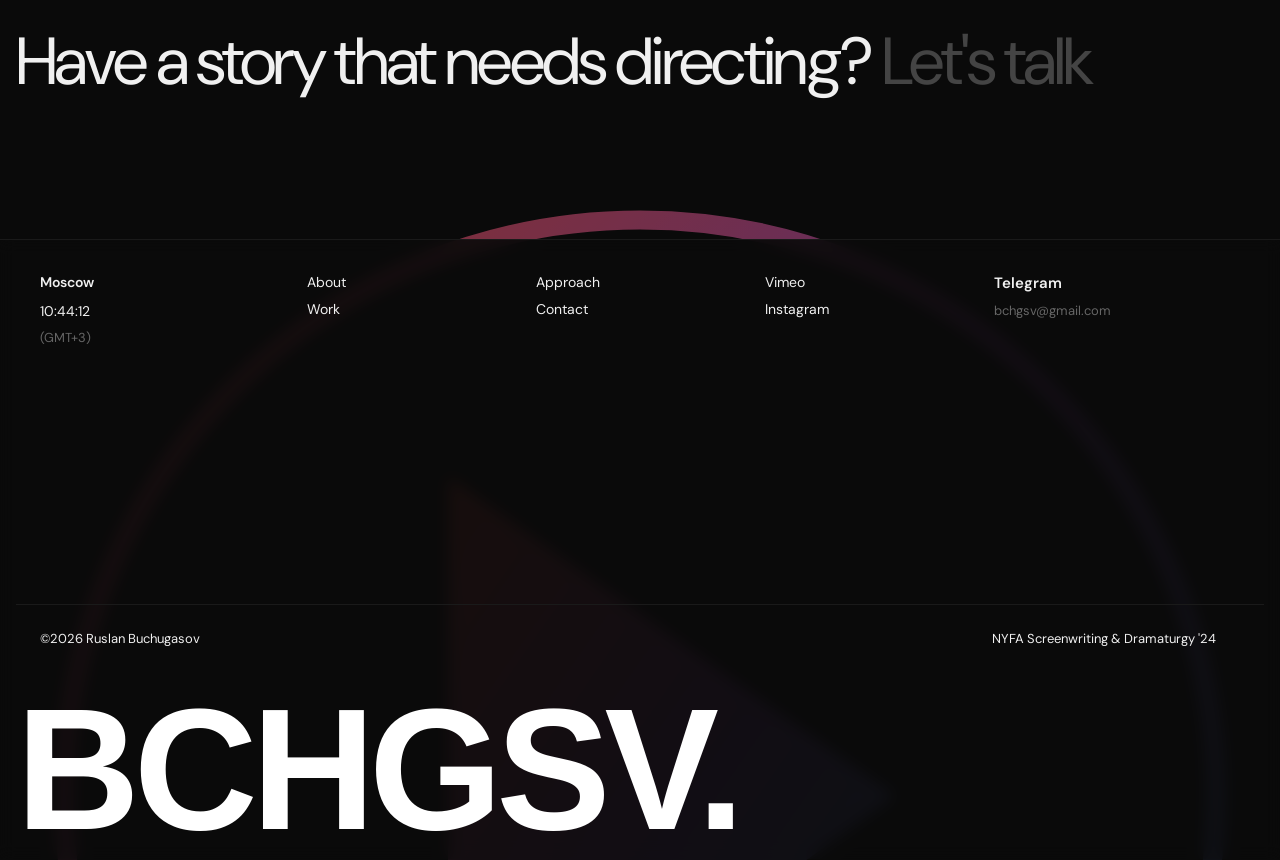
==== commit 7d1ad5d6: "remove workflow steps, keep only Footage→Story slider Strip numbered steps entirely — just the minim" ====
--- a/index.html
+++ b/index.html
@@ -116,31 +116,6 @@
           <div class="transform-glow"></div>
         </div>
       </div>
-
-      <!-- Workflow -->
-      <div class="workflow-strip">
-        <div class="workflow-step">
-          <div class="workflow-step-header">
-            <span class="workflow-num">01</span>
-            <span class="workflow-label" data-i18n="about.step1">Raw footage</span>
-          </div>
-          <p class="workflow-desc" data-i18n="about.step1desc">Reviewing and organizing all raw material, identifying key moments and narrative threads</p>
-        </div>
-        <div class="workflow-step">
-          <div class="workflow-step-header">
-            <span class="workflow-num">02</span>
-            <span class="workflow-label" data-i18n="about.step2">Structure & rhythm</span>
-          </div>
-          <p class="workflow-desc" data-i18n="about.step2desc">Building the story arc, establishing pacing and emotional beats for maximum retention</p>
-        </div>
-        <div class="workflow-step">
-          <div class="workflow-step-header">
-            <span class="workflow-num">03</span>
-            <span class="workflow-label" data-i18n="about.step3">Final cut</span>
-          </div>
-          <p class="workflow-desc" data-i18n="about.step3desc">Color grading, sound design, polish — delivering a finished piece ready to publish</p>
-        </div>
-      </div>
     </div>
   </section>
 
--- a/styles.css
+++ b/styles.css
@@ -601,71 +601,6 @@
   will-change: transform;
 }
 
-/* Workflow Strip — vertical rows */
-.workflow-strip {
-  display: flex;
-  flex-direction: column;
-  padding: 80px 0 40px;
-}
-
-.workflow-step {
-  border-top: 1px solid var(--border);
-  padding: 40px 0;
-  display: grid;
-  grid-template-columns: 80px 1fr;
-  grid-template-rows: auto auto;
-  gap: 0 32px;
-  cursor: default;
-  transition: opacity 0.4s cubic-bezier(0.23, 1, 0.32, 1);
-}
-
-.workflow-step:last-child {
-  border-bottom: 1px solid var(--border);
-}
-
-/* Dim siblings on hover */
-.workflow-strip:hover .workflow-step:not(:hover) {
-  opacity: 0.4;
-}
-
-.workflow-step-header {
-  grid-column: 1 / -1;
-  display: grid;
-  grid-template-columns: 80px 1fr;
-  gap: 32px;
-  align-items: baseline;
-}
-
-.workflow-num {
-  font-family: var(--font-body);
-  font-size: 14px;
-  font-weight: 400;
-  color: var(--text-muted);
-  transition: color 0.4s cubic-bezier(0.23, 1, 0.32, 1);
-}
-
-.workflow-step:hover .workflow-num {
-  color: var(--text-primary);
-}
-
-.workflow-label {
-  font-family: var(--font-heading);
-  font-size: clamp(24px, 3vw, 40px);
-  font-weight: 400;
-  color: var(--text-primary);
-  letter-spacing: -0.02em;
-  line-height: 1.15;
-}
-
-.workflow-desc {
-  grid-column: 2 / -1;
-  font-size: 16px;
-  font-weight: 400;
-  color: var(--text-secondary);
-  line-height: 1.7;
-  max-width: 680px;
-  padding-top: 16px;
-}
 
 /* Golden Suisse-style staggered fade-in for choose separators */
 .choose-separator {
@@ -1136,10 +1071,6 @@
   .showreel-placeholder { height: 40vh; }
   .projects-grid .project-card:first-child .project-image-wrapper { aspect-ratio: 16 / 9; }
   .choose-row-left { flex-direction: row; gap: 12px; align-items: flex-start; }
-  .workflow-step { padding: 28px 0; }
-  .workflow-step-header { grid-template-columns: 50px 1fr; gap: 20px; }
-  .workflow-step { grid-template-columns: 50px 1fr; gap: 0 20px; }
-  .workflow-desc { max-width: none; }
   .footer .footer-headline { padding: 80px 0 60px; padding-top: 80px; }
   .footer-headline { font-size: 28px; line-height: 1.2; }
   .footer-grid { grid-template-columns: 1fr 1fr; gap: 24px; padding: 0 16px 10rem; }
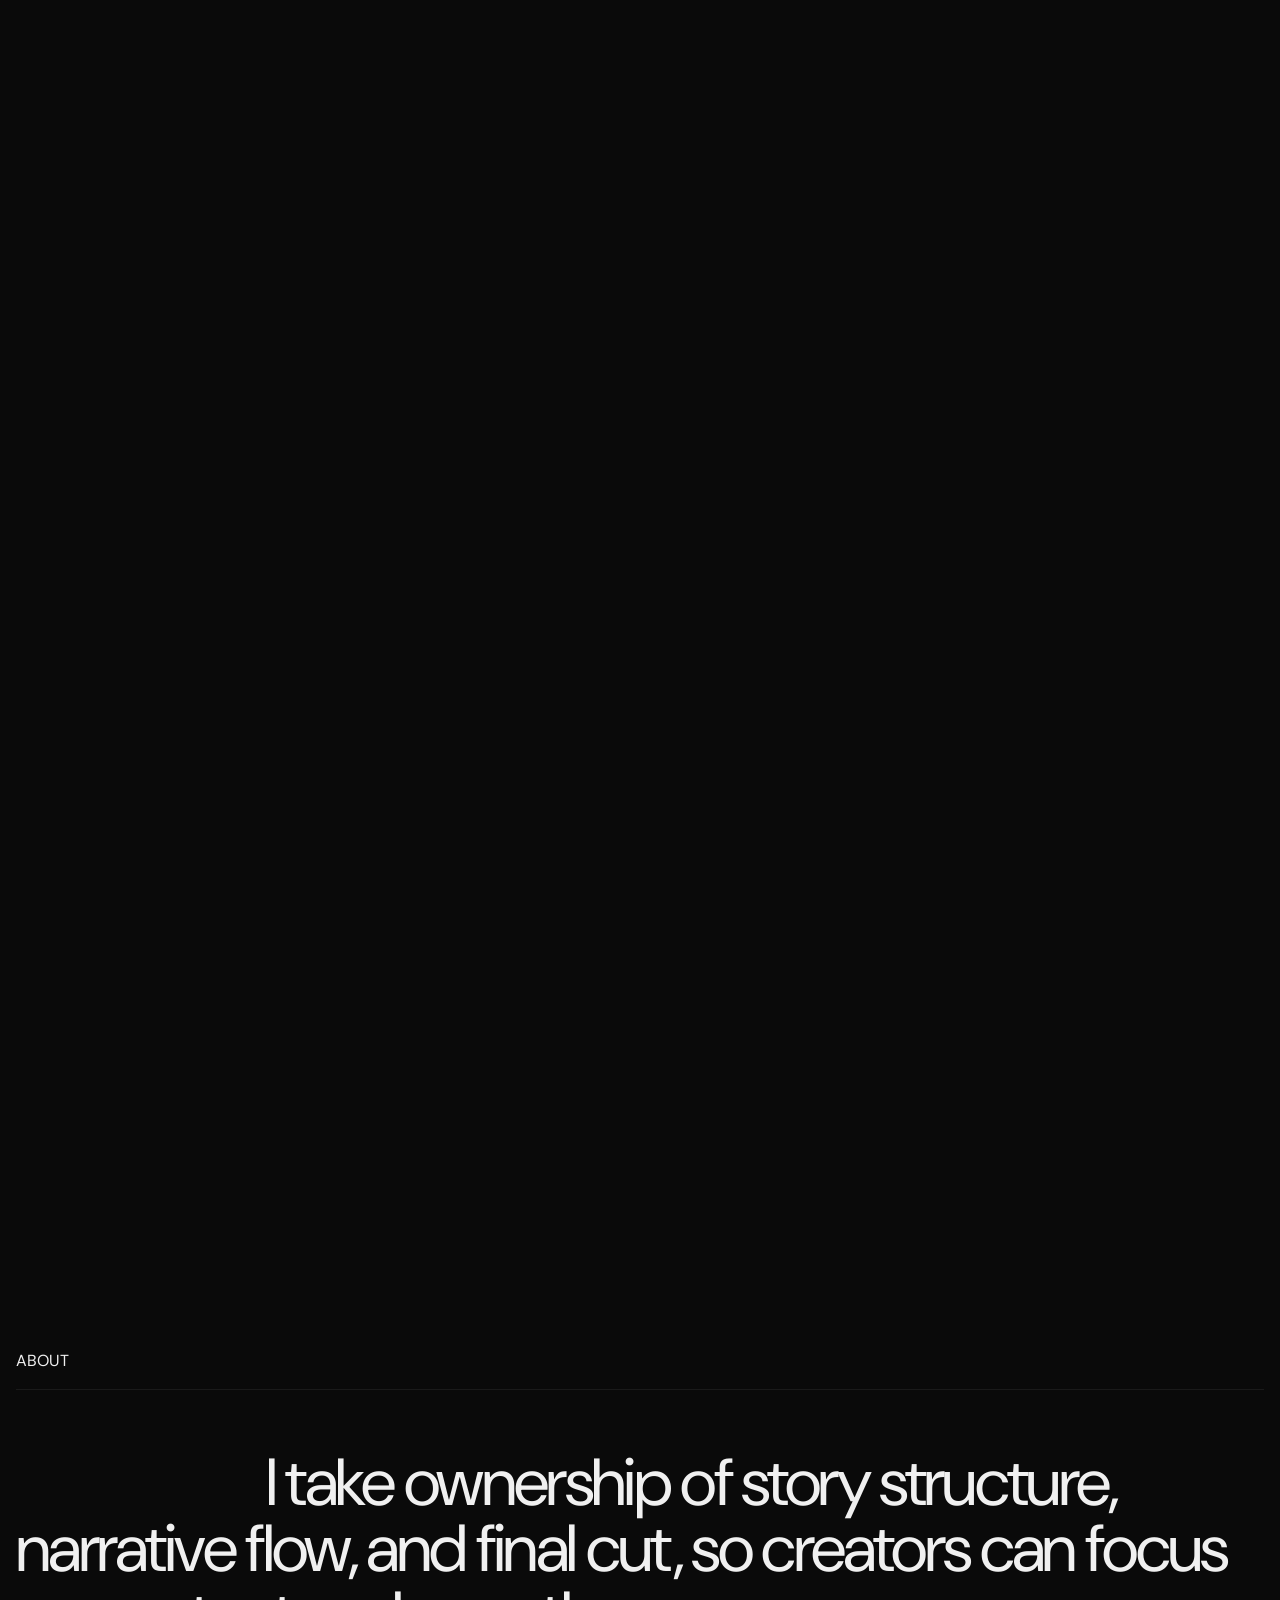
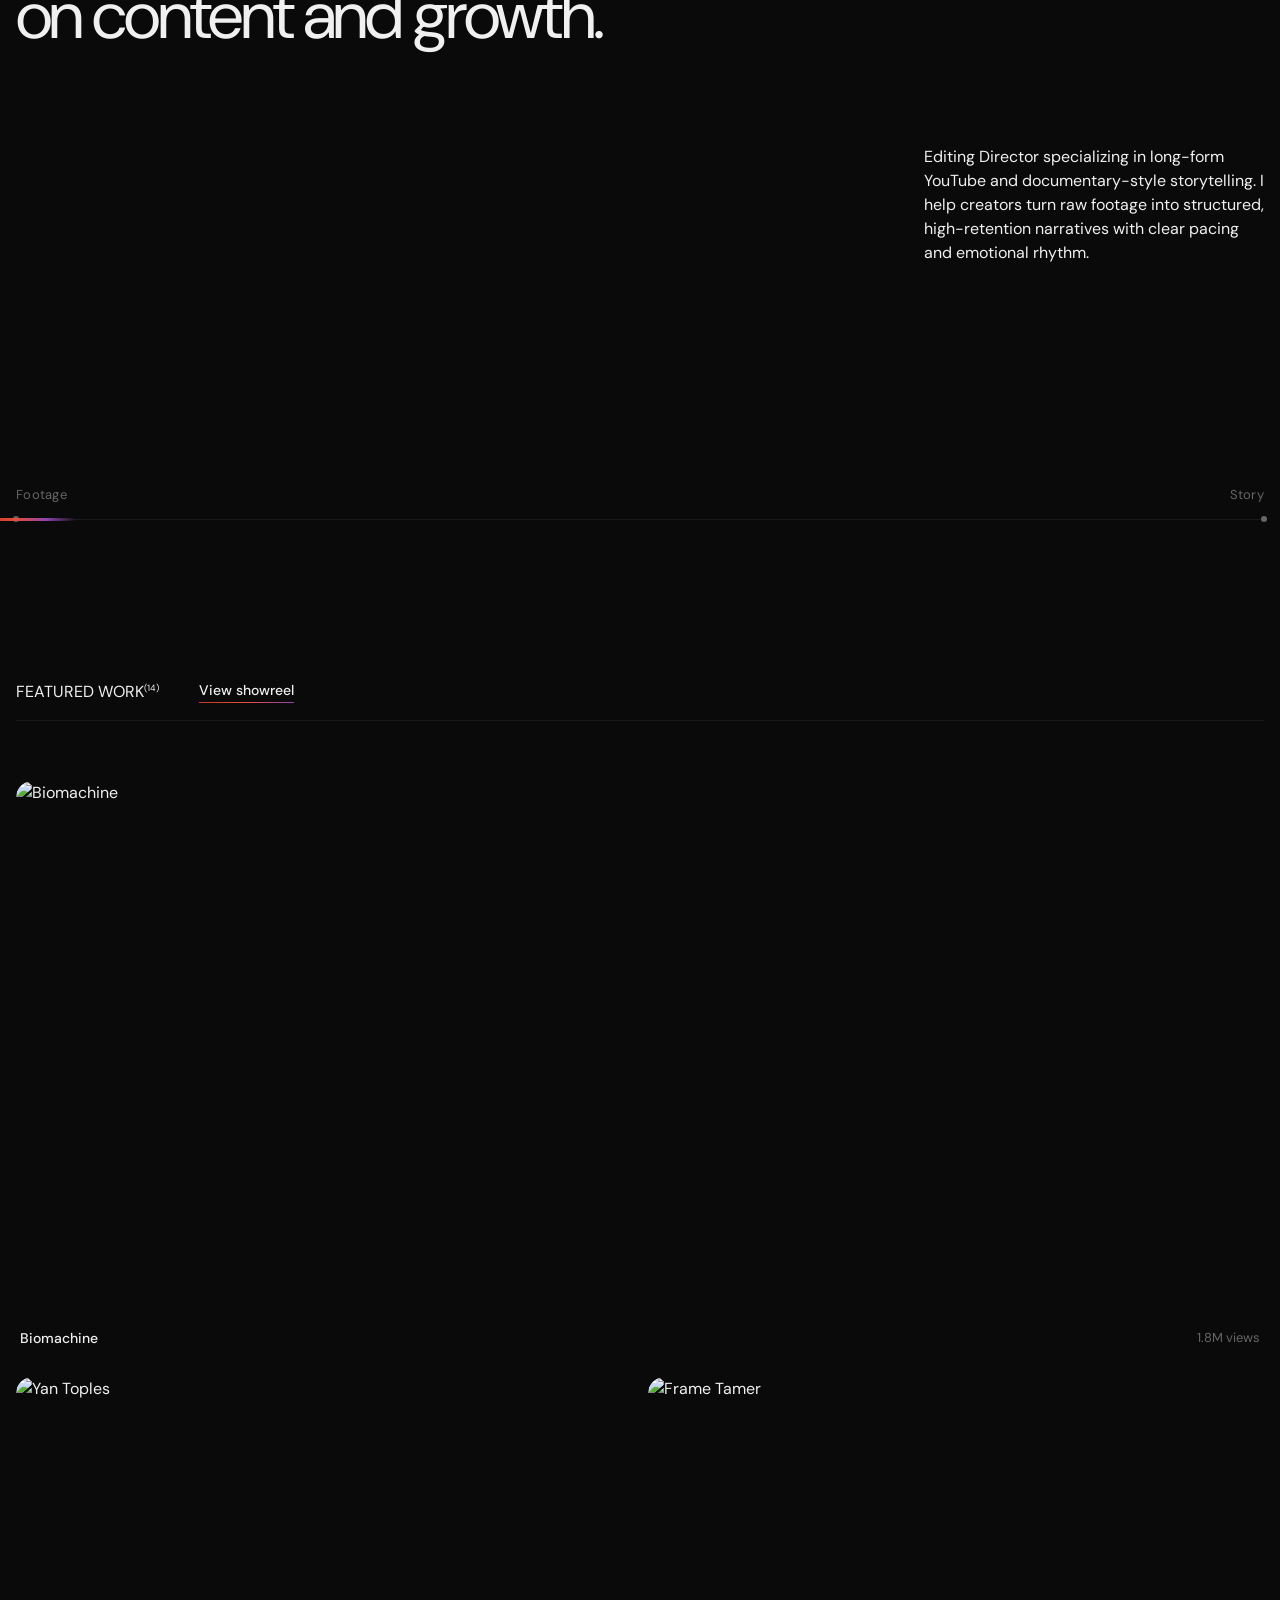
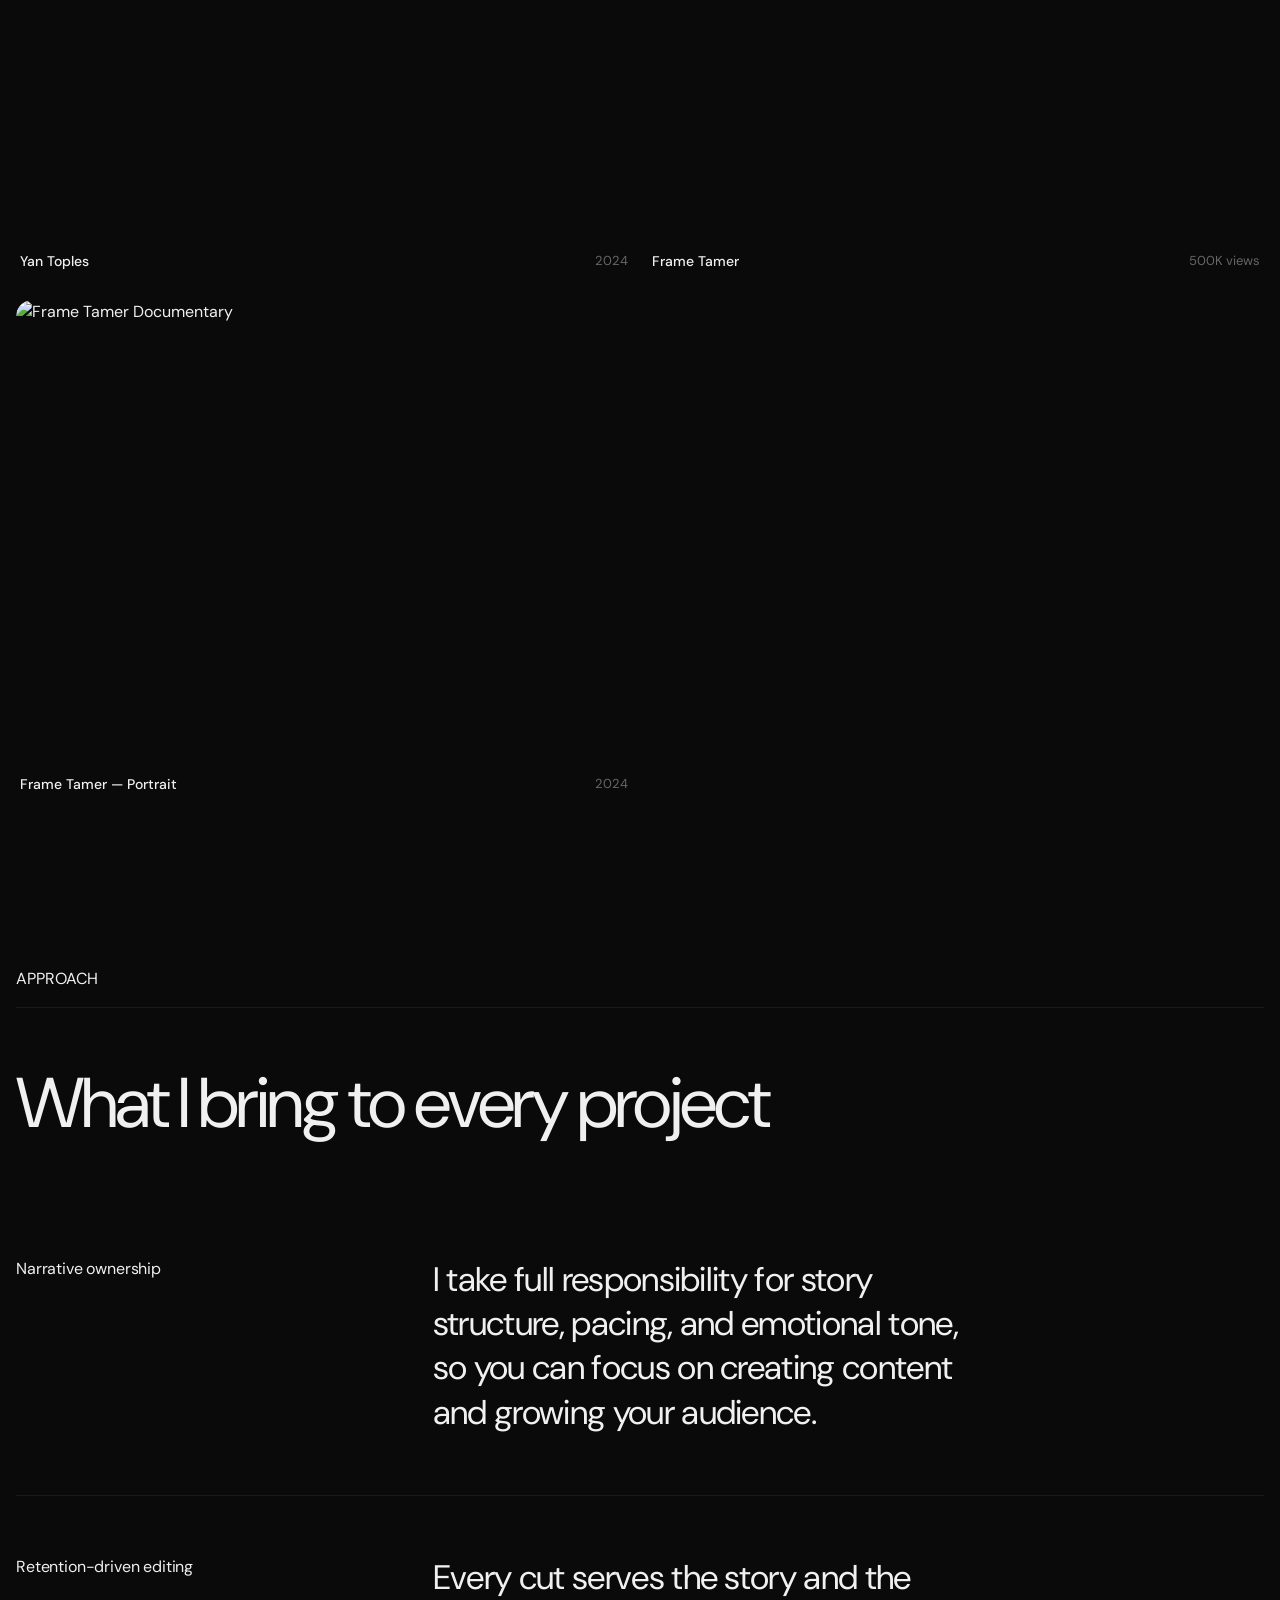
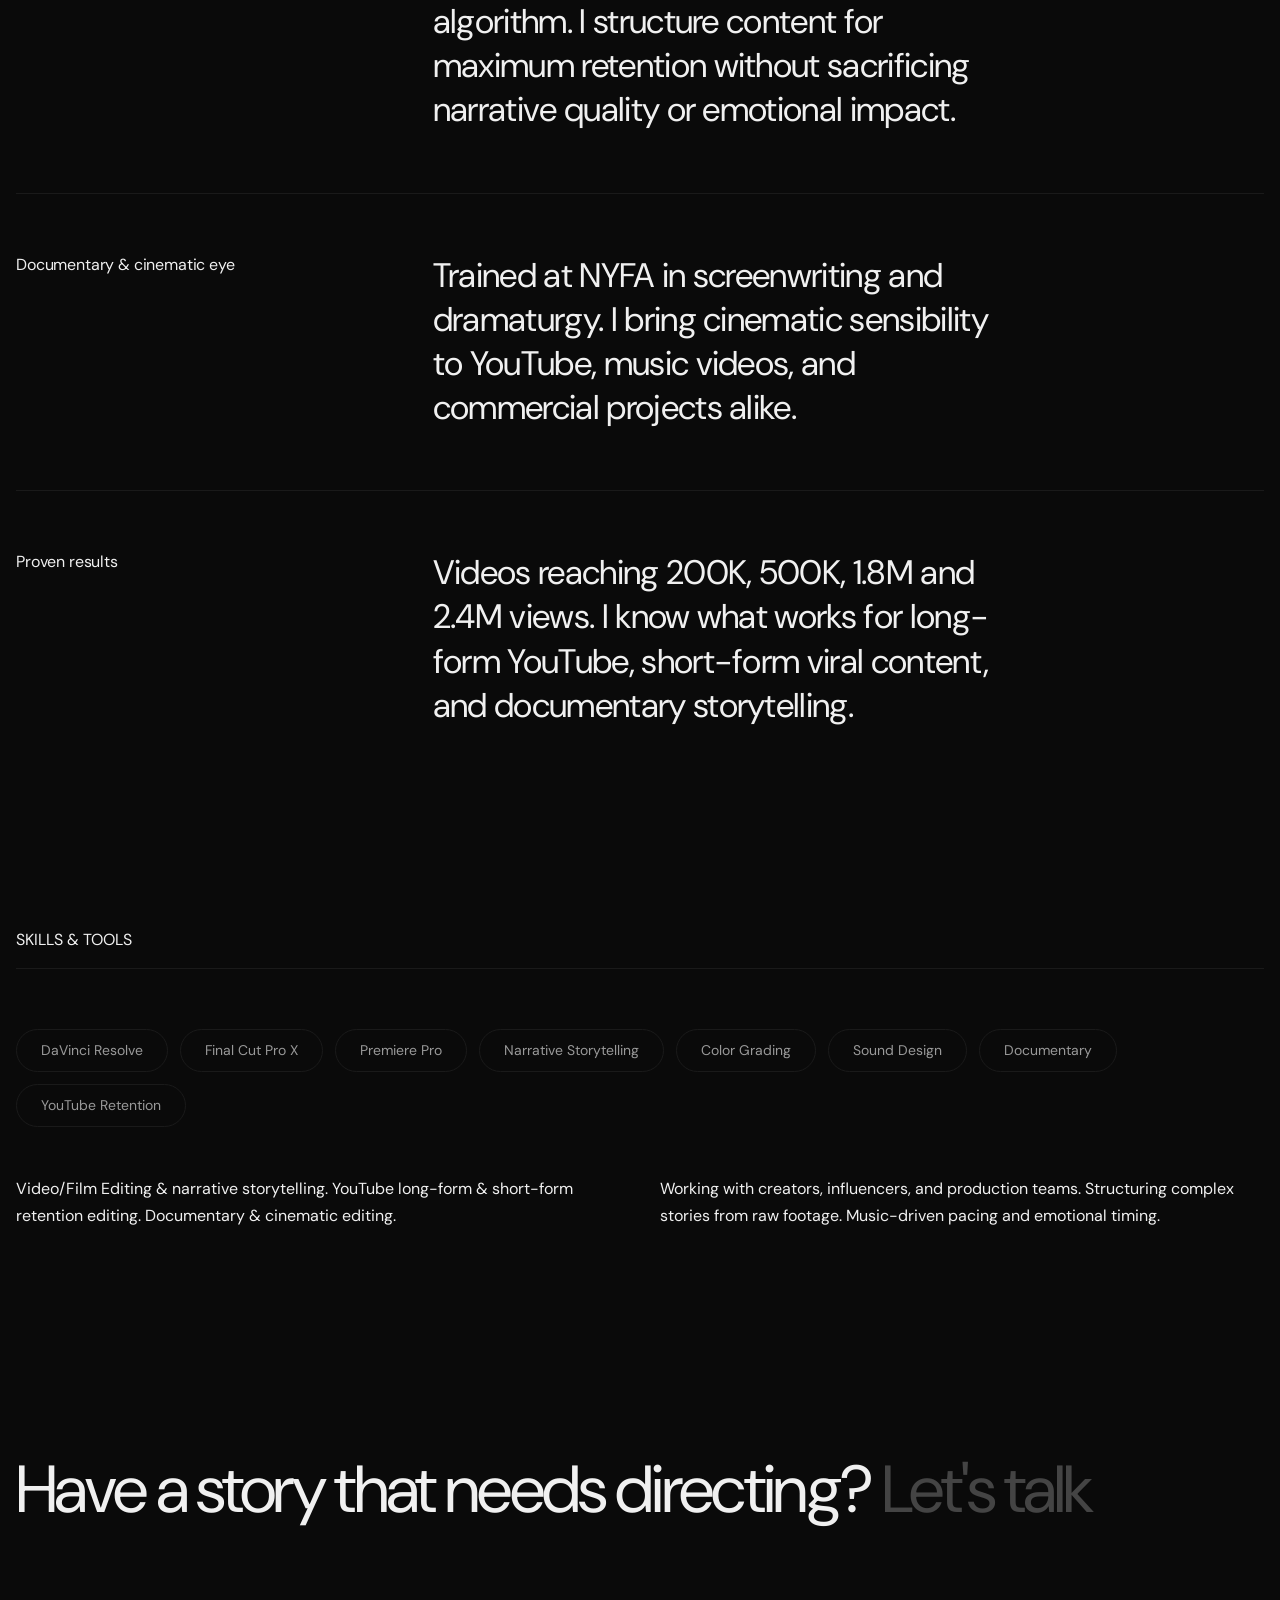
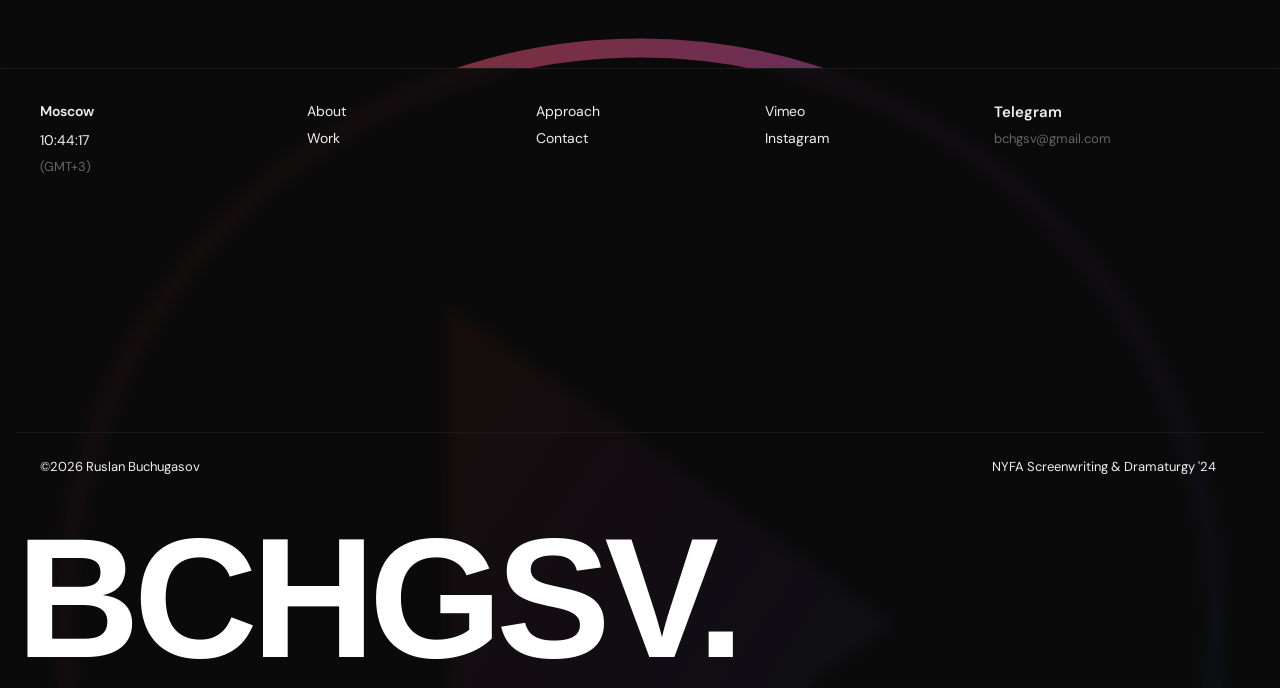
==== commit 58160a43: "feat: Vimeo showreel embed, Emil easing fixes, remove hue-rotate" ====
--- a/index.html
+++ b/index.html
@@ -88,11 +88,21 @@
     </div>
   </section>
 
-  <!-- Showreel / Featured Project (placeholder until Ruslan provides video) -->
+  <!-- Showreel / Featured Project -->
   <section class="hero-project-image">
-    <div class="showreel-placeholder">
-      <span class="showreel-play">&#9654;</span>
-      <span class="showreel-label" data-i18n="hero.showreel">Watch Showreel</span>
+    <div class="showreel-wrapper">
+      <iframe src="https://player.vimeo.com/video/1134886503?background=1&autoplay=1&loop=1&muted=1&quality=1080p"
+              frameborder="0"
+              allow="autoplay; fullscreen"
+              allowfullscreen
+              class="showreel-iframe"
+              loading="lazy"></iframe>
+      <div class="showreel-overlay">
+        <a href="https://vimeo.com/1134886503" target="_blank" rel="noopener" class="showreel-play-btn">
+          <span class="showreel-play-icon">&#9654;</span>
+          <span class="showreel-label" data-i18n="hero.showreel">Watch Showreel</span>
+        </a>
+      </div>
     </div>
   </section>
 
--- a/styles.css
+++ b/styles.css
@@ -219,7 +219,7 @@
   transform: translateY(20px) scale(0.92);
   transition:
     opacity 350ms cubic-bezier(0.4, 0, 0.2, 1),
-    transform 400ms cubic-bezier(0.34, 1.56, 0.64, 1);
+    transform 400ms cubic-bezier(0.23, 1, 0.32, 1);
   pointer-events: none;
 }
 
@@ -321,7 +321,7 @@
   height: 100%;
   object-fit: cover;
   filter: grayscale(0.3);
-  transition: filter 0.5s ease, transform 0.5s ease;
+  transition: filter 400ms cubic-bezier(0.23, 1, 0.32, 1), transform 400ms cubic-bezier(0.23, 1, 0.32, 1);
 }
 
 .hero-portrait:hover .hero-portrait-img {
@@ -426,37 +426,73 @@
   will-change: transform;
 }
 
-.showreel-placeholder {
+.showreel-wrapper {
+  position: relative;
   width: 100%;
-  height: 80vh;
-  background: linear-gradient(135deg, #111 0%, #1a1a1a 50%, #0d0d0d 100%);
+  aspect-ratio: 21 / 9;
+  overflow: hidden;
+  background: #0a0a0a;
+}
+
+.showreel-iframe {
+  position: absolute;
+  inset: 0;
+  width: 100%;
+  height: 100%;
+  pointer-events: none;
+}
+
+.showreel-overlay {
+  position: absolute;
+  inset: 0;
+  display: flex;
+  align-items: center;
+  justify-content: center;
+  z-index: 2;
+  pointer-events: none;
+}
+
+.showreel-play-btn {
   display: flex;
   flex-direction: column;
   align-items: center;
-  justify-content: center;
-  gap: 16px;
-  cursor: pointer;
-  transition: background 0.5s ease;
-}
-.showreel-placeholder:hover { background: linear-gradient(135deg, #151515 0%, #222 50%, #111 100%); }
-
-.showreel-play {
-  font-size: 48px;
-  color: var(--text-primary);
-  width: 80px; height: 80px;
-  border: 2px solid var(--text-primary);
+  gap: 12px;
+  pointer-events: auto;
+  opacity: 0;
+  transition: opacity 300ms cubic-bezier(0.23, 1, 0.32, 1);
+}
+
+.showreel-wrapper:hover .showreel-play-btn {
+  opacity: 1;
+}
+
+.showreel-play-icon {
+  font-size: 32px;
+  color: var(--text-primary);
+  width: 72px; height: 72px;
+  border: 2px solid rgba(255, 255, 255, 0.5);
   border-radius: 50%;
   display: flex;
   align-items: center;
   justify-content: center;
-  transition: background 0.3s ease, color 0.3s ease;
-}
-.showreel-placeholder:hover .showreel-play { background: var(--text-primary); color: var(--bg); }
+  backdrop-filter: blur(12px);
+  -webkit-backdrop-filter: blur(12px);
+  background: rgba(10, 10, 10, 0.4);
+  transition: transform 200ms cubic-bezier(0.23, 1, 0.32, 1), background 200ms cubic-bezier(0.23, 1, 0.32, 1);
+}
+
+.showreel-play-btn:hover .showreel-play-icon {
+  transform: scale(1.08);
+  background: rgba(10, 10, 10, 0.6);
+}
+.showreel-play-btn:active .showreel-play-icon {
+  transform: scale(0.97);
+}
 
 .showreel-label {
-  font-size: 14px;
-  font-weight: 400;
-  color: var(--text-muted);
+  font-size: 13px;
+  font-weight: 400;
+  color: rgba(255, 255, 255, 0.7);
   letter-spacing: 0.05em;
   text-transform: uppercase;
 }
@@ -516,7 +552,7 @@
   height: 100%;
   object-fit: cover;
   filter: grayscale(0.3);
-  transition: filter 0.5s ease, transform 0.5s ease;
+  transition: filter 400ms cubic-bezier(0.23, 1, 0.32, 1), transform 400ms cubic-bezier(0.23, 1, 0.32, 1);
 }
 
 .about-portrait:hover .about-portrait-img {
@@ -838,7 +874,7 @@
   font-size: 14px;
   font-weight: 400;
   color: var(--text-secondary);
-  transition: border-color 0.3s ease, color 0.3s ease;
+  transition: border-color 250ms cubic-bezier(0.23, 1, 0.32, 1), color 250ms cubic-bezier(0.23, 1, 0.32, 1);
 }
 .skill-tag:hover { border-color: #c0392b; color: var(--text-primary); }
 
@@ -876,7 +912,7 @@
   width: 1400px;
   max-width: none;
   opacity: 0.6;
-  animation: footerGlow 6s ease-in-out infinite, footerColorShift 12s ease-in-out infinite;
+  animation: footerGlow 6s ease-in-out infinite;
   will-change: opacity, filter;
   transform-origin: center center;
   margin-bottom: -45%;
@@ -885,13 +921,6 @@
 @keyframes footerGlow {
   0%, 100% { opacity: 0.4; }
   50% { opacity: 0.7; }
-}
-@keyframes footerColorShift {
-  0%   { filter: hue-rotate(0deg); }
-  25%  { filter: hue-rotate(30deg); }
-  50%  { filter: hue-rotate(60deg); }
-  75%  { filter: hue-rotate(30deg); }
-  100% { filter: hue-rotate(0deg); }
 }
 
 .footer-content-wrap {
@@ -1068,7 +1097,7 @@
   .hero { padding: 120px 0 40px; }
   .heading-hero { font-size: 36px; }
   .projects-grid { grid-template-columns: 1fr; }
-  .showreel-placeholder { height: 40vh; }
+  .showreel-wrapper { aspect-ratio: 16 / 9; }
   .projects-grid .project-card:first-child .project-image-wrapper { aspect-ratio: 16 / 9; }
   .choose-row-left { flex-direction: row; gap: 12px; align-items: flex-start; }
   .footer .footer-headline { padding: 80px 0 60px; padding-top: 80px; }
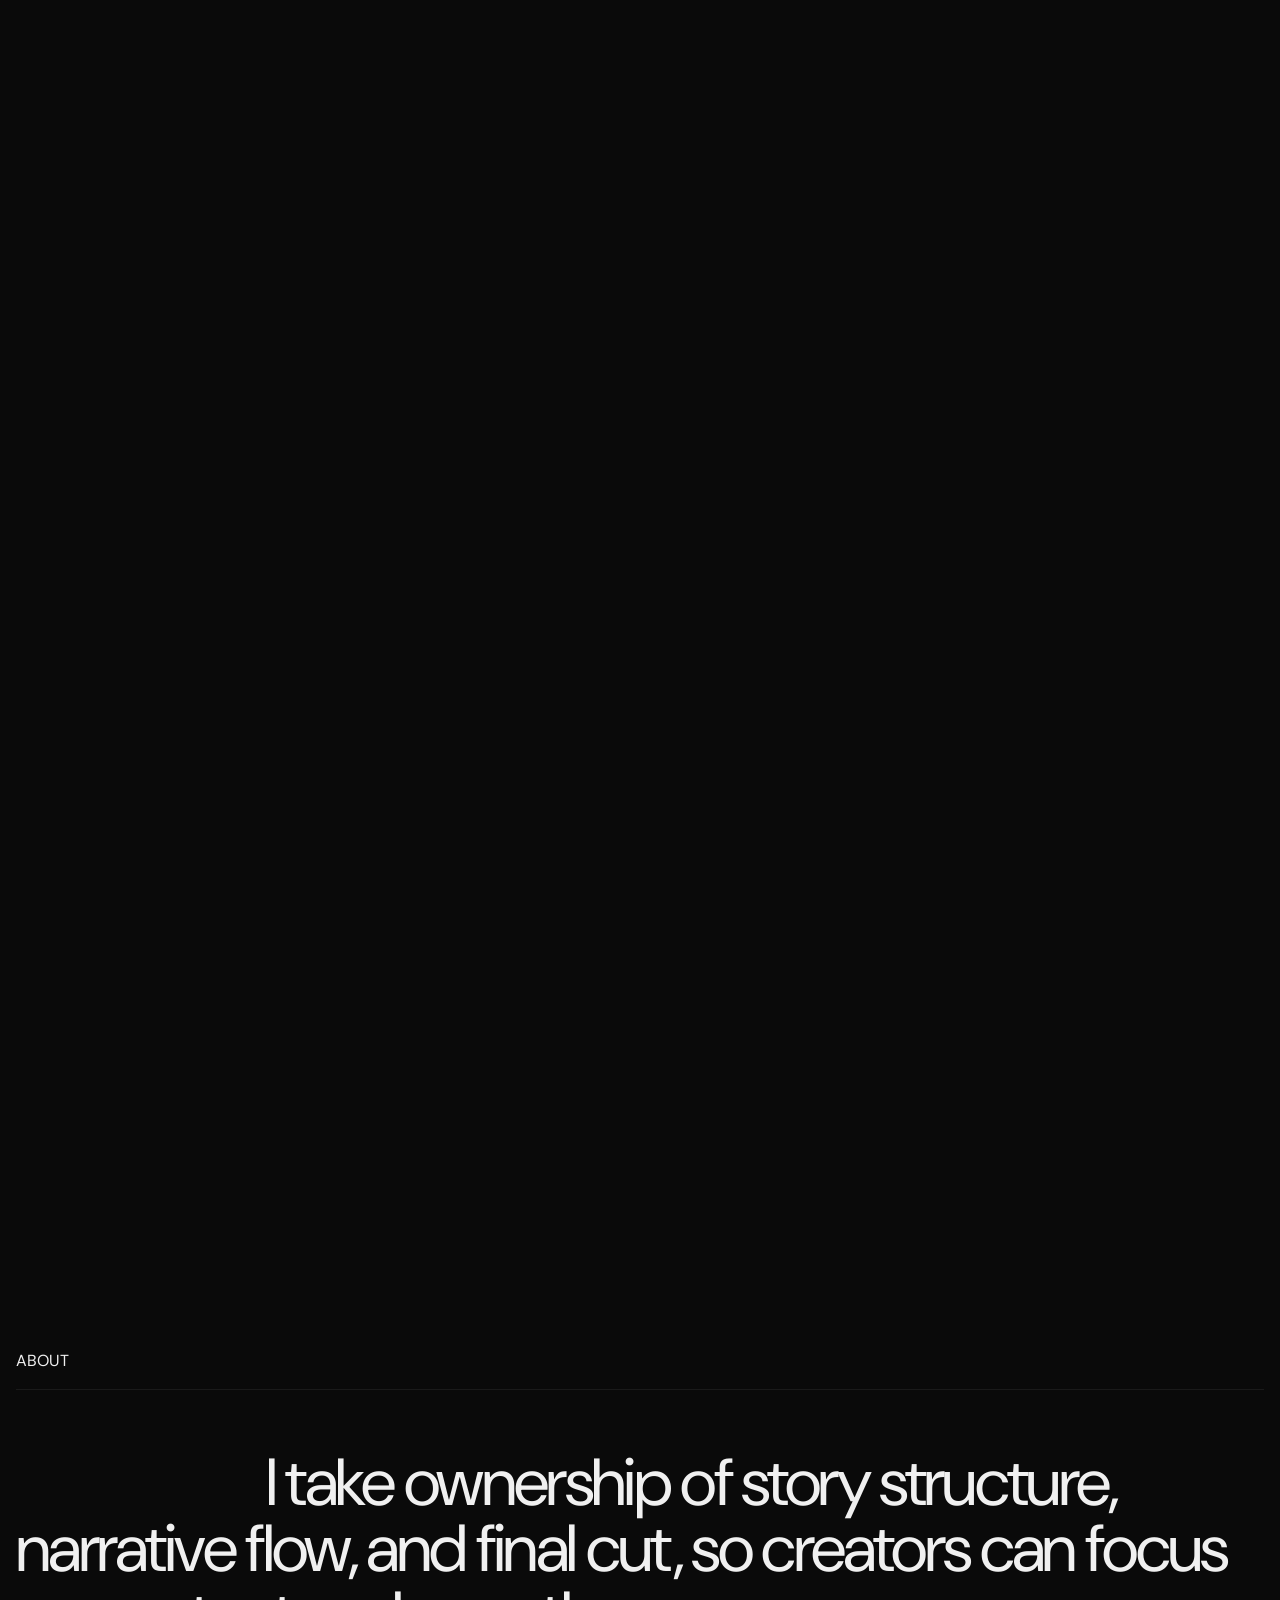
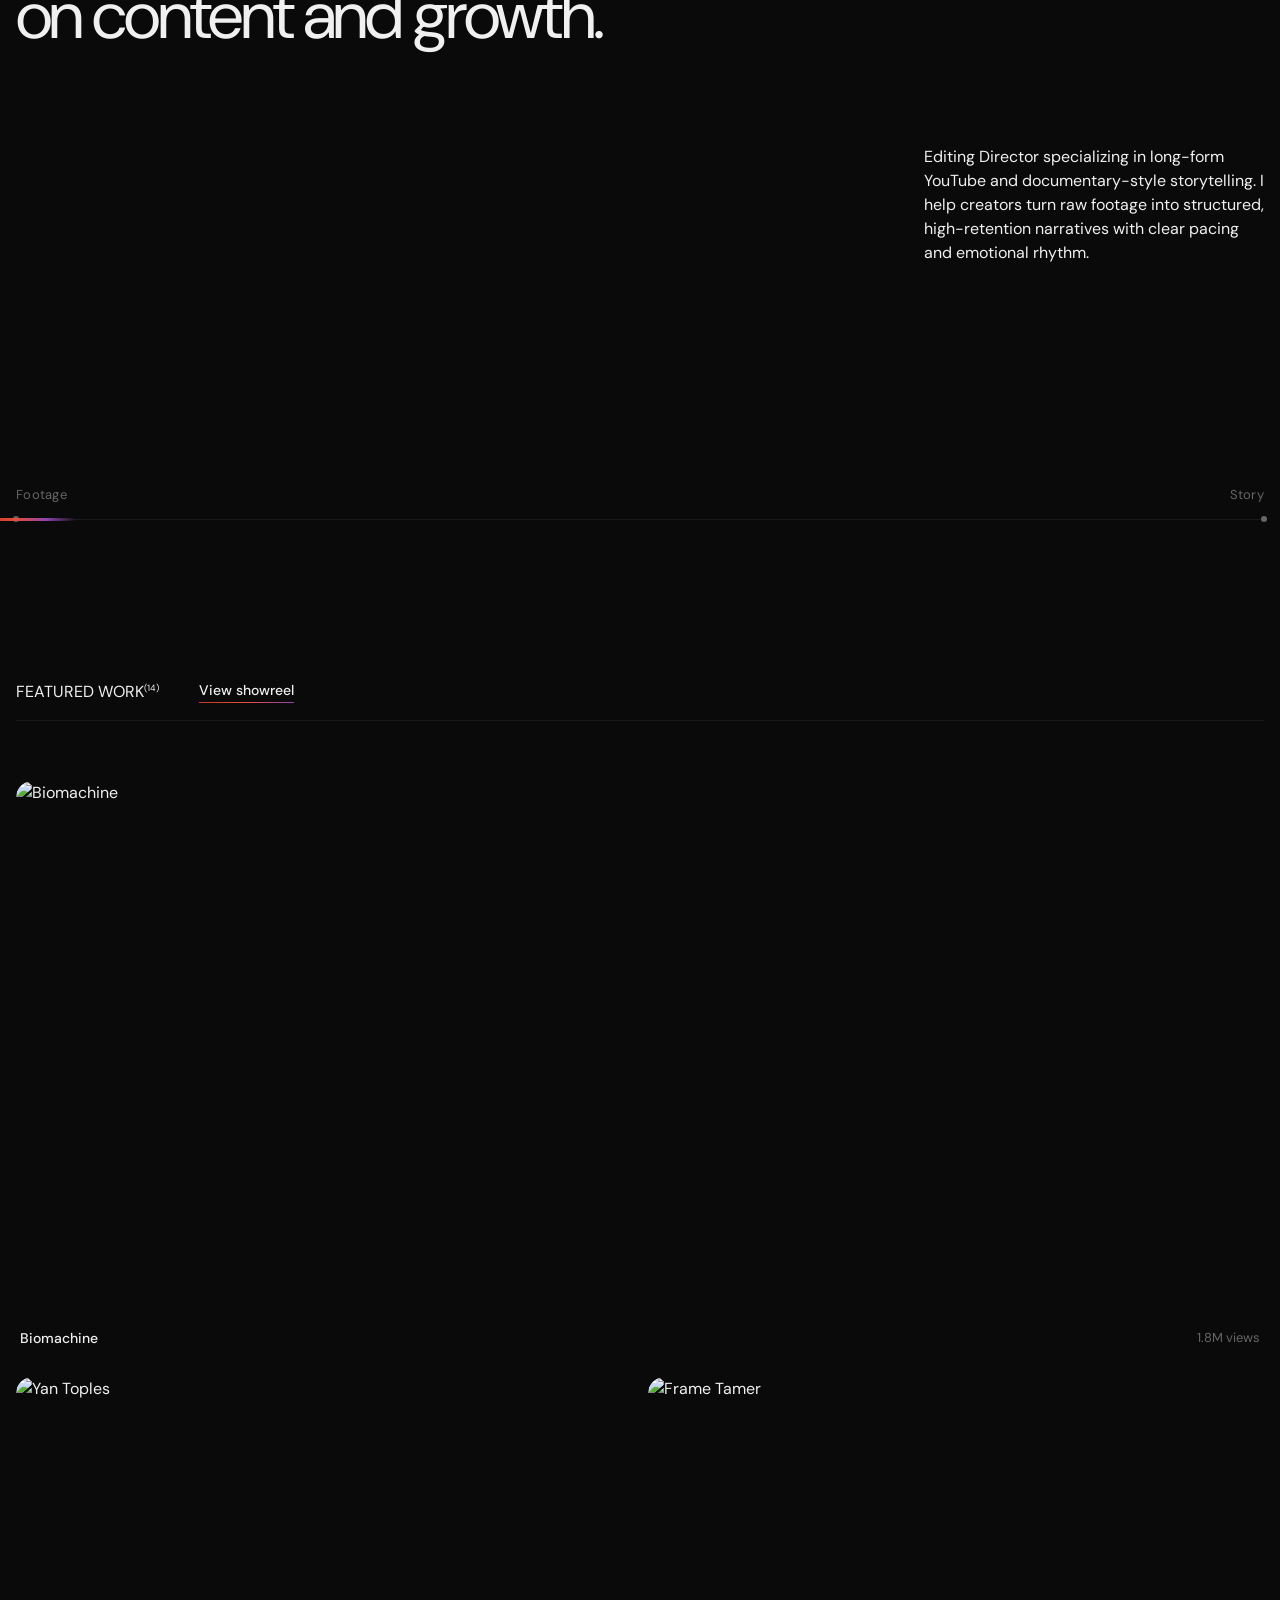
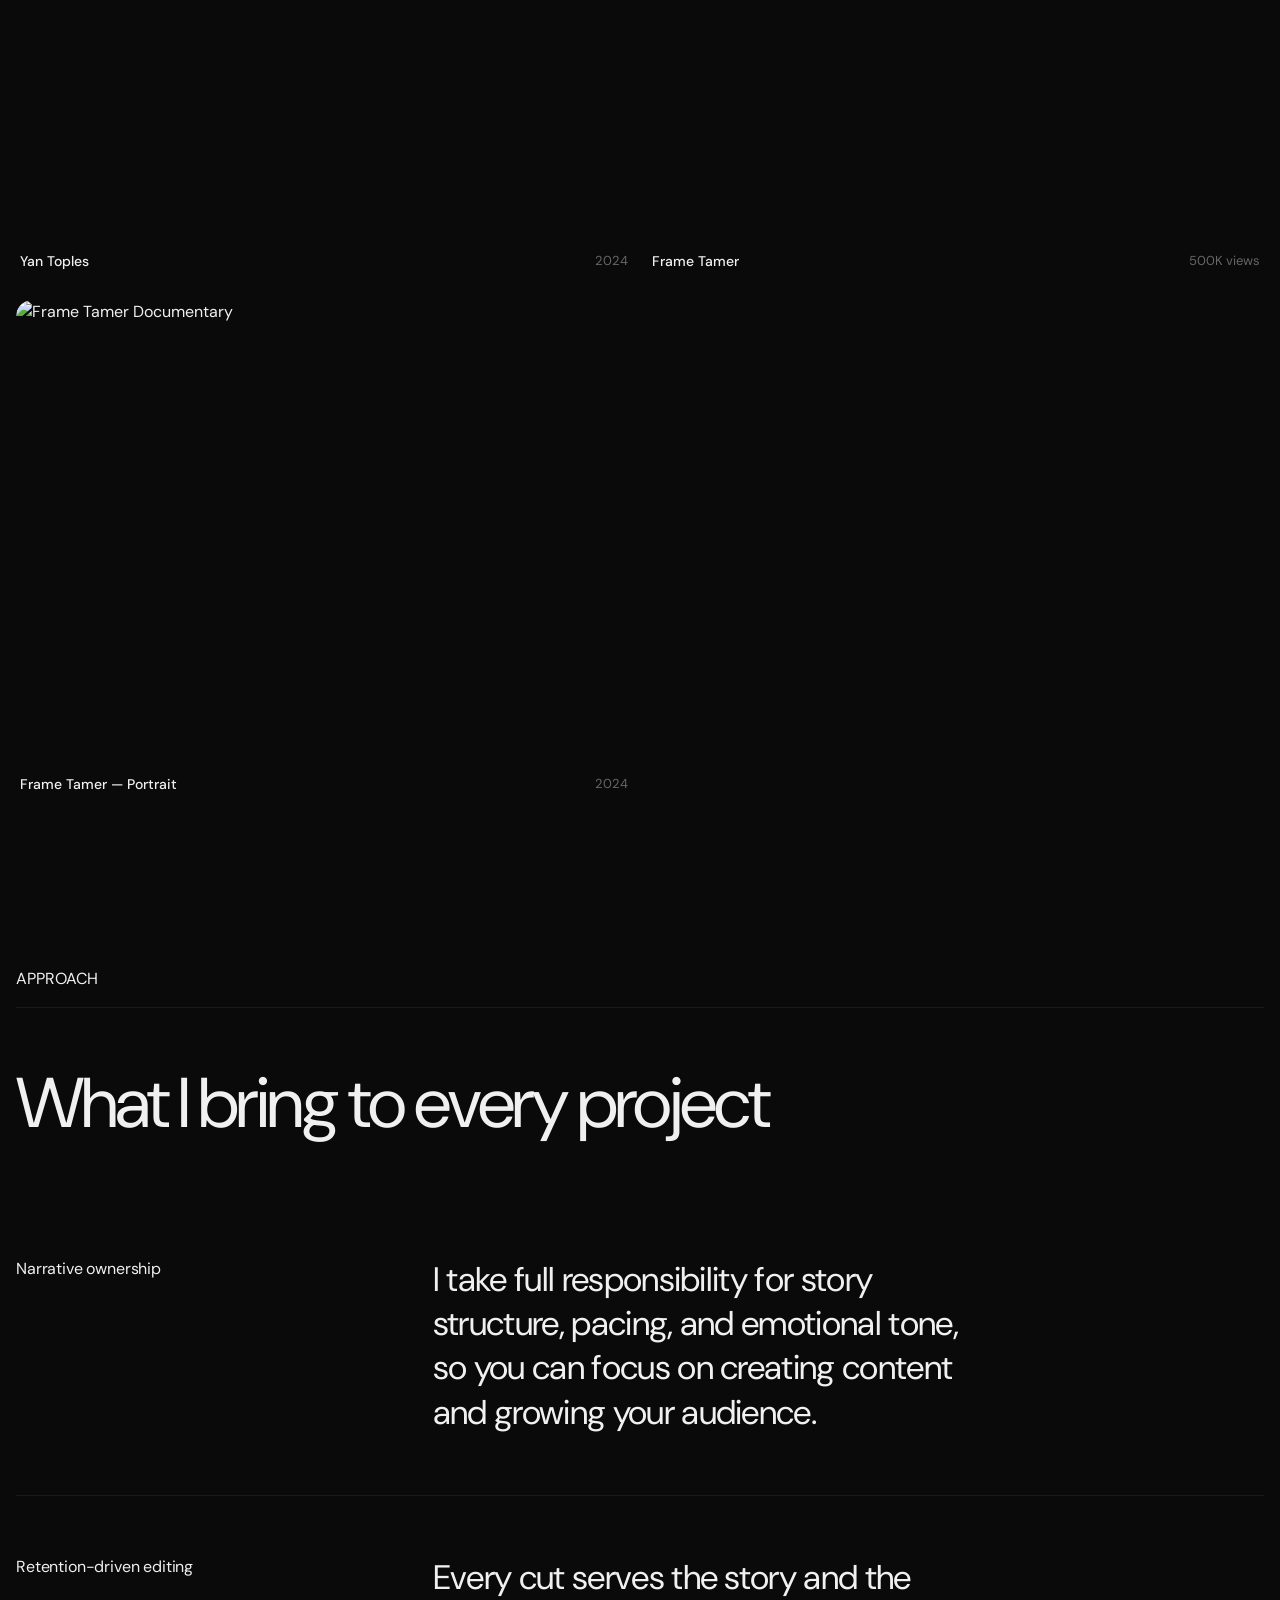
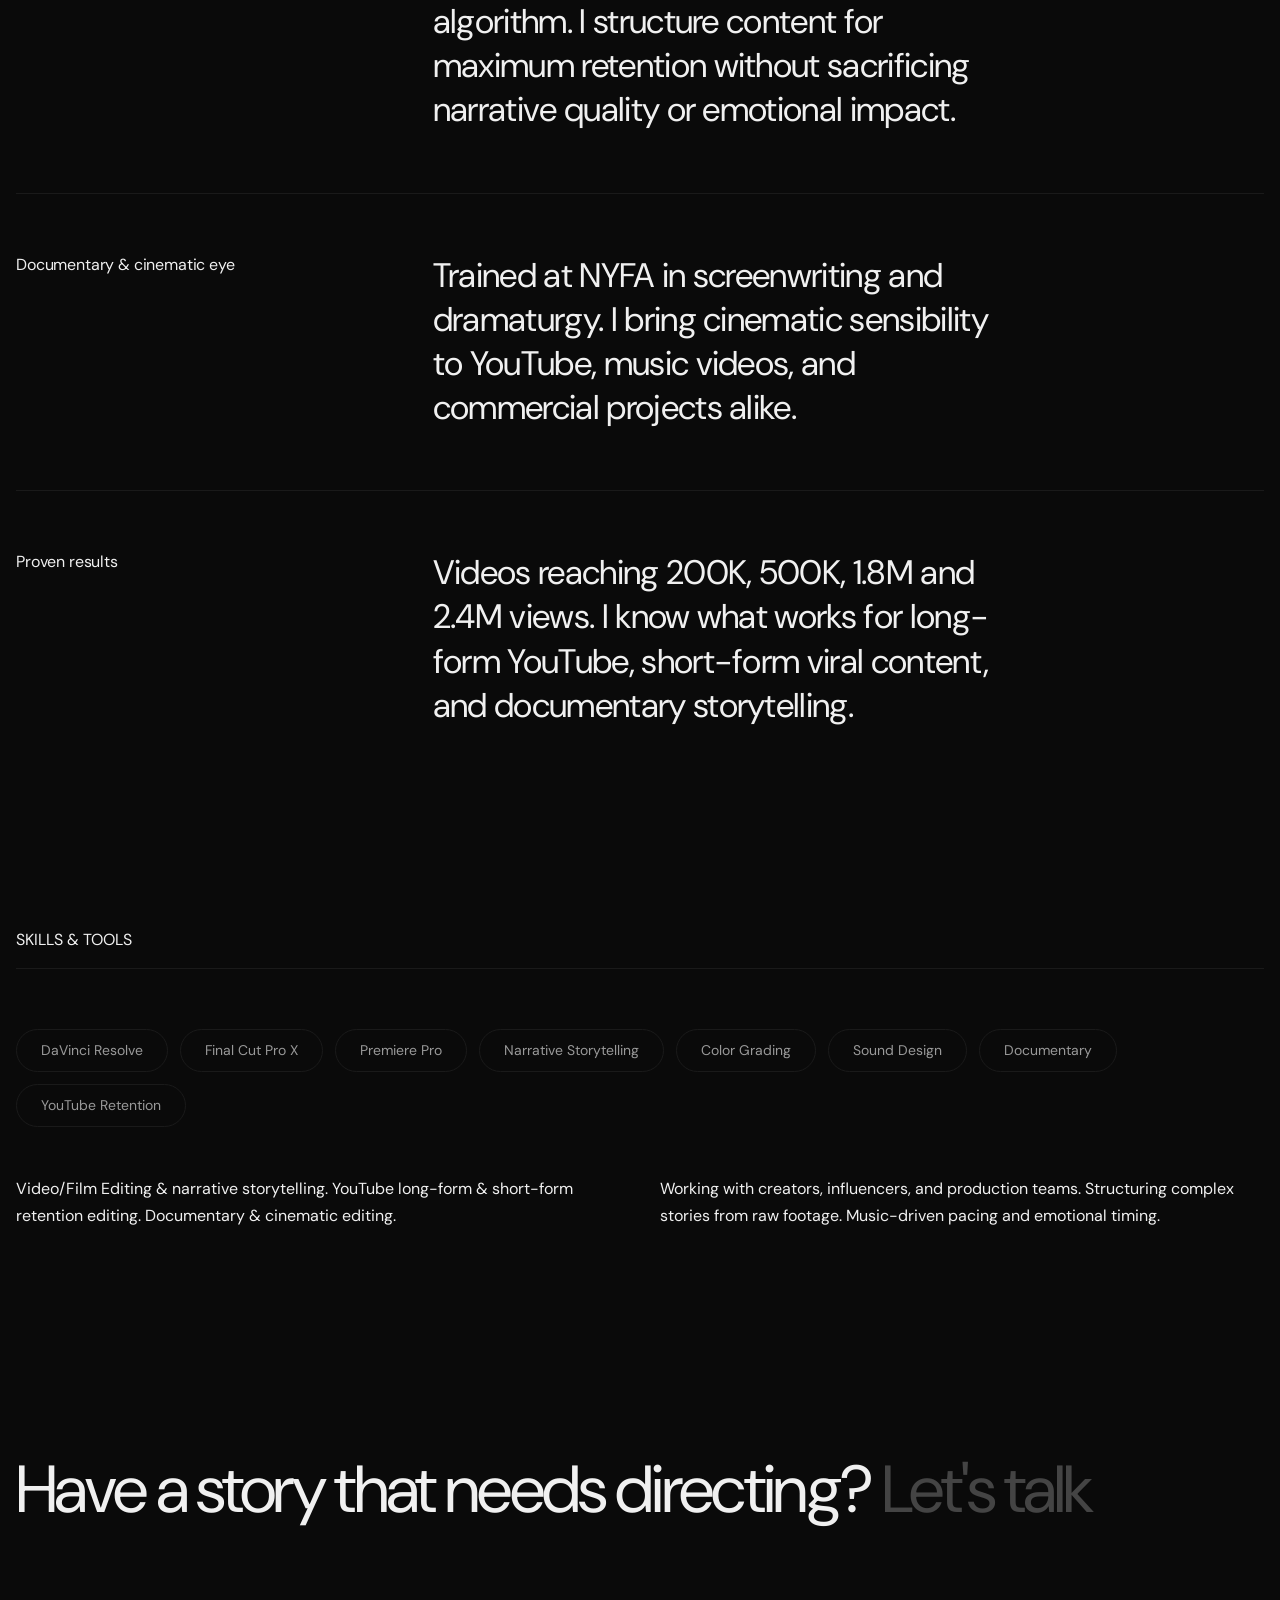
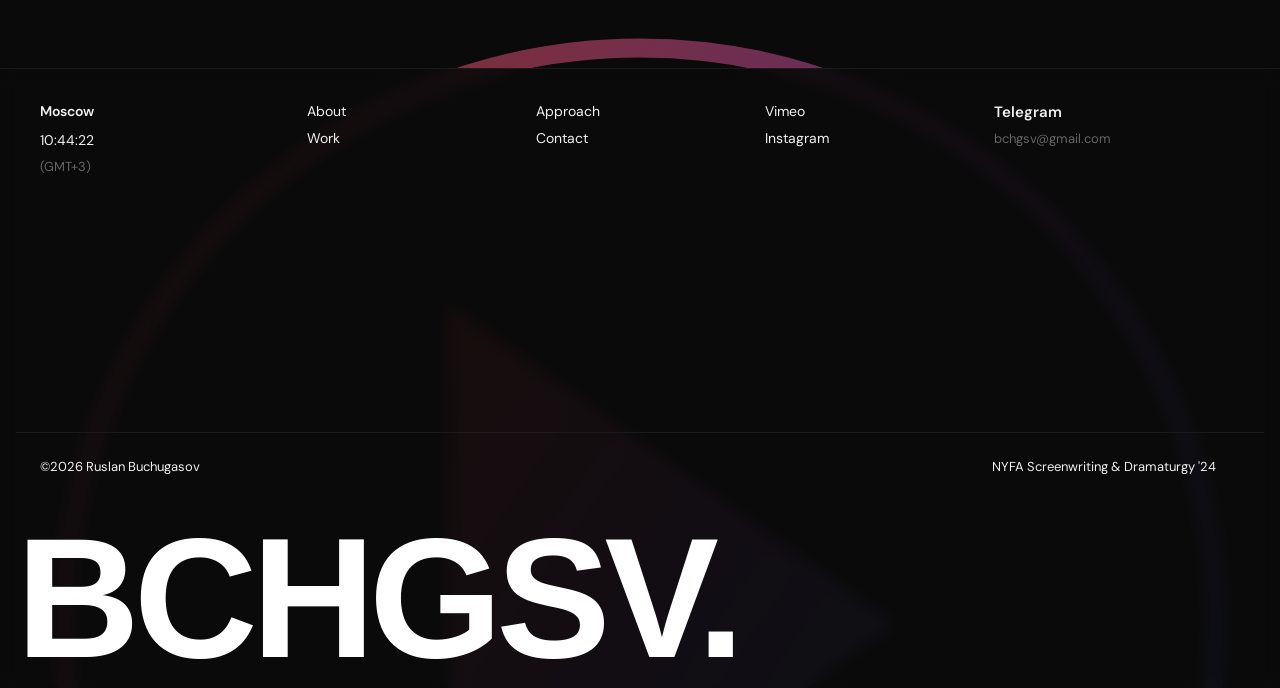
==== commit 530ce8a4: "feat: inline video lightbox for showreel and project cards" ====
--- a/index.html
+++ b/index.html
@@ -98,13 +98,25 @@
               class="showreel-iframe"
               loading="lazy"></iframe>
       <div class="showreel-overlay">
-        <a href="https://vimeo.com/1134886503" target="_blank" rel="noopener" class="showreel-play-btn">
+        <button type="button" class="showreel-play-btn" id="showreelPlayBtn">
           <span class="showreel-play-icon">&#9654;</span>
           <span class="showreel-label" data-i18n="hero.showreel">Watch Showreel</span>
-        </a>
-      </div>
-    </div>
-  </section>
+        </button>
+      </div>
+    </div>
+  </section>
+
+  <!-- Showreel Lightbox -->
+  <div class="lightbox" id="showreelLightbox">
+    <button type="button" class="lightbox-close" id="lightboxClose" aria-label="Close">&times;</button>
+    <div class="lightbox-content">
+      <iframe id="lightboxIframe"
+              frameborder="0"
+              allow="autoplay; fullscreen"
+              allowfullscreen
+              class="lightbox-iframe"></iframe>
+    </div>
+  </div>
 
   <!-- Section 01: About -->
   <section class="section" id="about">
@@ -139,7 +151,7 @@
         </a>
       </div>
       <div class="projects-grid">
-        <a href="https://vimeo.com/1134886503" target="_blank" rel="noopener" class="project-card" data-tilt>
+        <a href="https://vimeo.com/1134886503" class="project-card" data-tilt data-vimeo="1134886503">
           <div class="project-image-wrapper">
             <img src="https://i.vimeocdn.com/video/2080029624-4495c76f4444135b0852df9f5daabbd57fb5cd39661e6c5c25c3b22753b09237-d_640" alt="Biomachine" class="project-thumb" loading="lazy">
             <span class="project-view-btn" data-i18n="work.watch">Watch</span>
@@ -149,7 +161,7 @@
             <span class="project-year">1.8M views</span>
           </div>
         </a>
-        <a href="https://vimeo.com/1132902464" target="_blank" rel="noopener" class="project-card" data-tilt>
+        <a href="https://vimeo.com/1132902464" class="project-card" data-tilt data-vimeo="1132902464">
           <div class="project-image-wrapper">
             <img src="https://i.vimeocdn.com/video/2077310926-9f250c8c18d91d41ca8aa638a55a0b386789bf03624d572b301ba7e40e463787-d_640" alt="Yan Toples" class="project-thumb" loading="lazy">
             <span class="project-view-btn" data-i18n="work.watch">Watch</span>
@@ -159,7 +171,7 @@
             <span class="project-year">2024</span>
           </div>
         </a>
-        <a href="https://vimeo.com/1135028682" target="_blank" rel="noopener" class="project-card" data-tilt>
+        <a href="https://vimeo.com/1135028682" class="project-card" data-tilt data-vimeo="1135028682">
           <div class="project-image-wrapper">
             <img src="https://i.vimeocdn.com/video/2080222295-36bf440645048194868b82d94e1becbf51bf9687db096f84944cb8c02b4dc83a-d_640" alt="Frame Tamer" class="project-thumb" loading="lazy">
             <span class="project-view-btn" data-i18n="work.watch">Watch</span>
@@ -169,7 +181,7 @@
             <span class="project-year">500K views</span>
           </div>
         </a>
-        <a href="https://vimeo.com/1132899789" target="_blank" rel="noopener" class="project-card" data-tilt>
+        <a href="https://vimeo.com/1132899789" class="project-card" data-tilt data-vimeo="1132899789">
           <div class="project-image-wrapper">
             <img src="https://i.vimeocdn.com/video/2077308302-b203d5594d18ca82e919a4d9a24e7742c646b624052991df7079e90d32813cdb-d_640" alt="Frame Tamer Documentary" class="project-thumb" loading="lazy">
             <span class="project-view-btn" data-i18n="work.watch">Watch</span>
--- a/styles.css
+++ b/styles.css
@@ -460,6 +460,10 @@
   pointer-events: auto;
   opacity: 0;
   transition: opacity 300ms cubic-bezier(0.23, 1, 0.32, 1);
+  background: none;
+  border: none;
+  cursor: pointer;
+  font-family: var(--font-body);
 }
 
 .showreel-wrapper:hover .showreel-play-btn {
@@ -495,6 +499,75 @@
   color: rgba(255, 255, 255, 0.7);
   letter-spacing: 0.05em;
   text-transform: uppercase;
+}
+
+/* ======================================== LIGHTBOX ======================================== */
+.lightbox {
+  position: fixed;
+  inset: 0;
+  z-index: 10000;
+  background: rgba(0, 0, 0, 0.92);
+  backdrop-filter: blur(8px);
+  -webkit-backdrop-filter: blur(8px);
+  display: flex;
+  align-items: center;
+  justify-content: center;
+  opacity: 0;
+  pointer-events: none;
+  transition: opacity 300ms cubic-bezier(0.23, 1, 0.32, 1);
+}
+
+.lightbox.open {
+  opacity: 1;
+  pointer-events: auto;
+}
+
+.lightbox-close {
+  position: absolute;
+  top: 24px;
+  right: 24px;
+  width: 48px;
+  height: 48px;
+  background: none;
+  border: 1px solid rgba(255, 255, 255, 0.15);
+  border-radius: 50%;
+  color: var(--text-primary);
+  font-size: 24px;
+  cursor: pointer;
+  display: flex;
+  align-items: center;
+  justify-content: center;
+  transition: transform 200ms cubic-bezier(0.23, 1, 0.32, 1), border-color 200ms cubic-bezier(0.23, 1, 0.32, 1);
+  z-index: 10001;
+}
+
+.lightbox-close:hover {
+  border-color: rgba(255, 255, 255, 0.4);
+}
+
+.lightbox-close:active {
+  transform: scale(0.93);
+}
+
+.lightbox-content {
+  width: 90vw;
+  max-width: 1200px;
+  aspect-ratio: 16 / 9;
+  position: relative;
+  transform: scale(0.95);
+  transition: transform 300ms cubic-bezier(0.23, 1, 0.32, 1);
+}
+
+.lightbox.open .lightbox-content {
+  transform: scale(1);
+}
+
+.lightbox-iframe {
+  position: absolute;
+  inset: 0;
+  width: 100%;
+  height: 100%;
+  border-radius: 8px;
 }
 
 /* ======================================== SECTIONS ======================================== */
